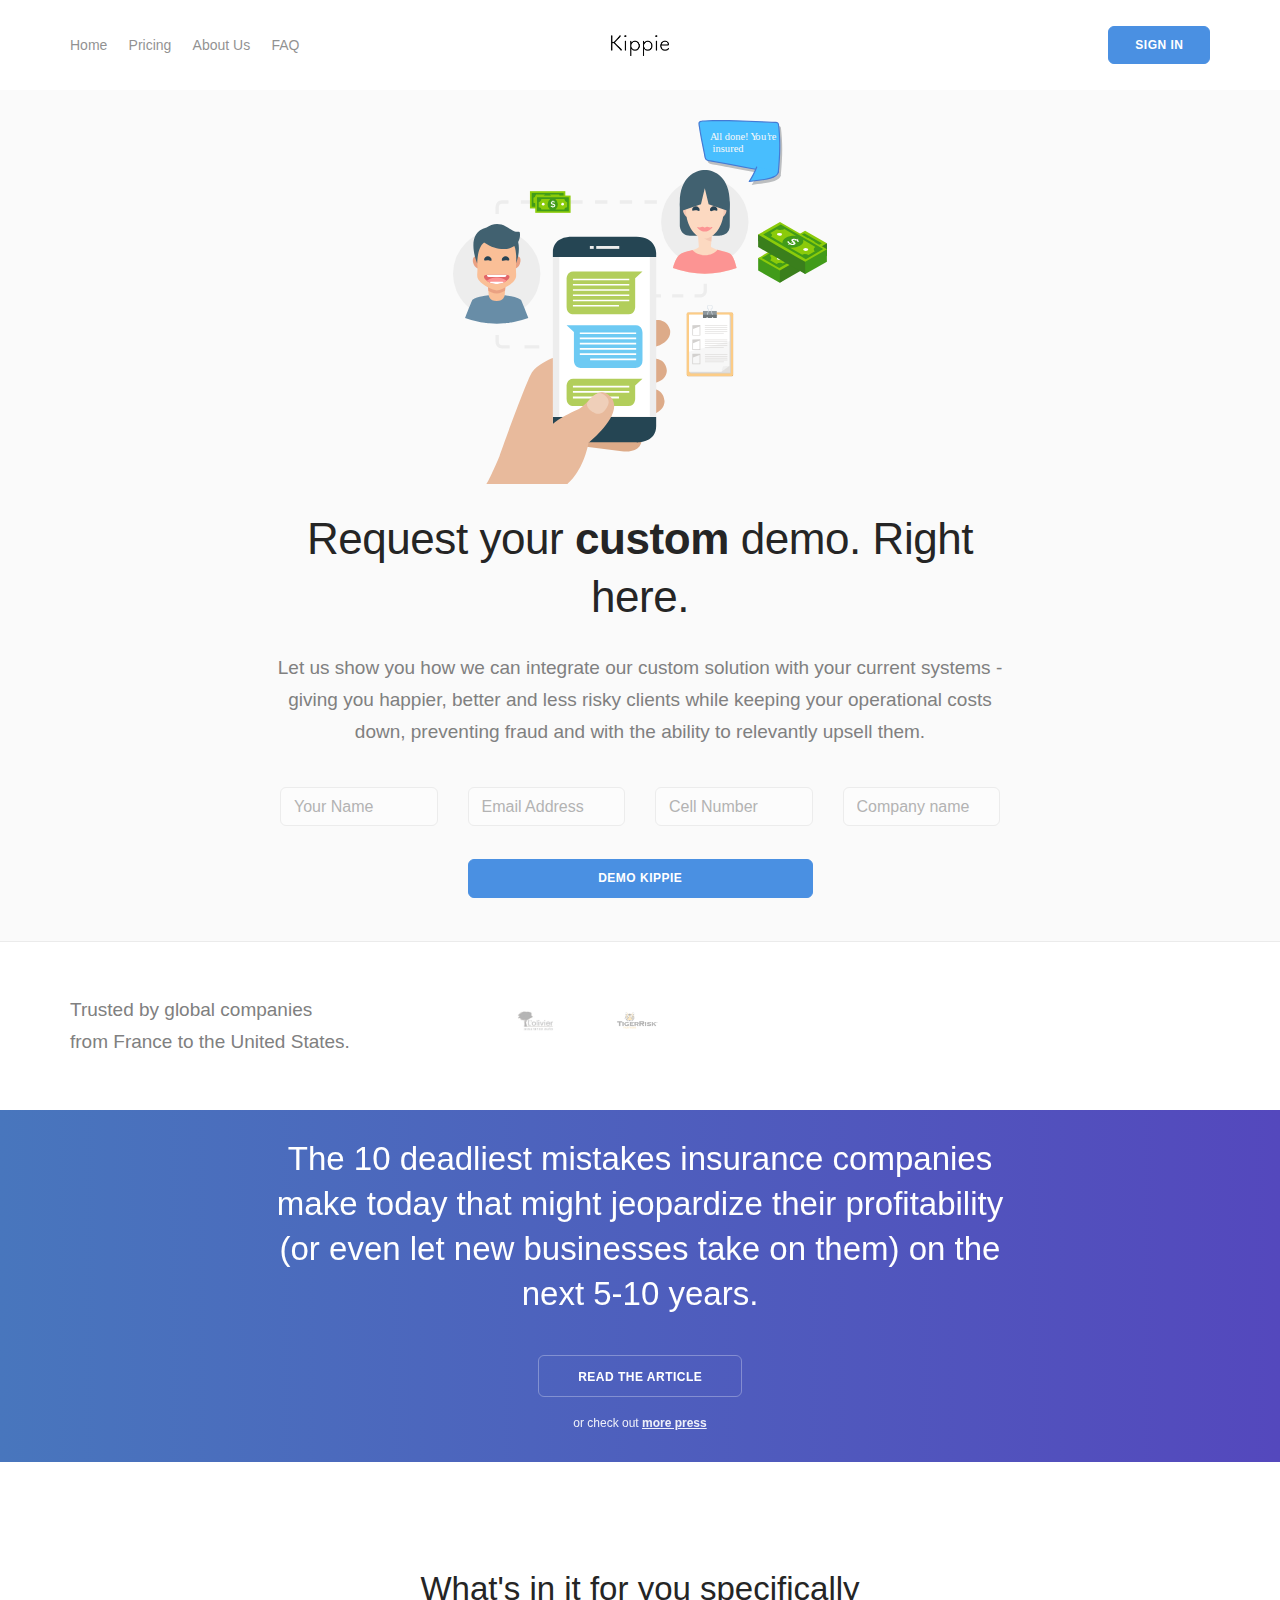
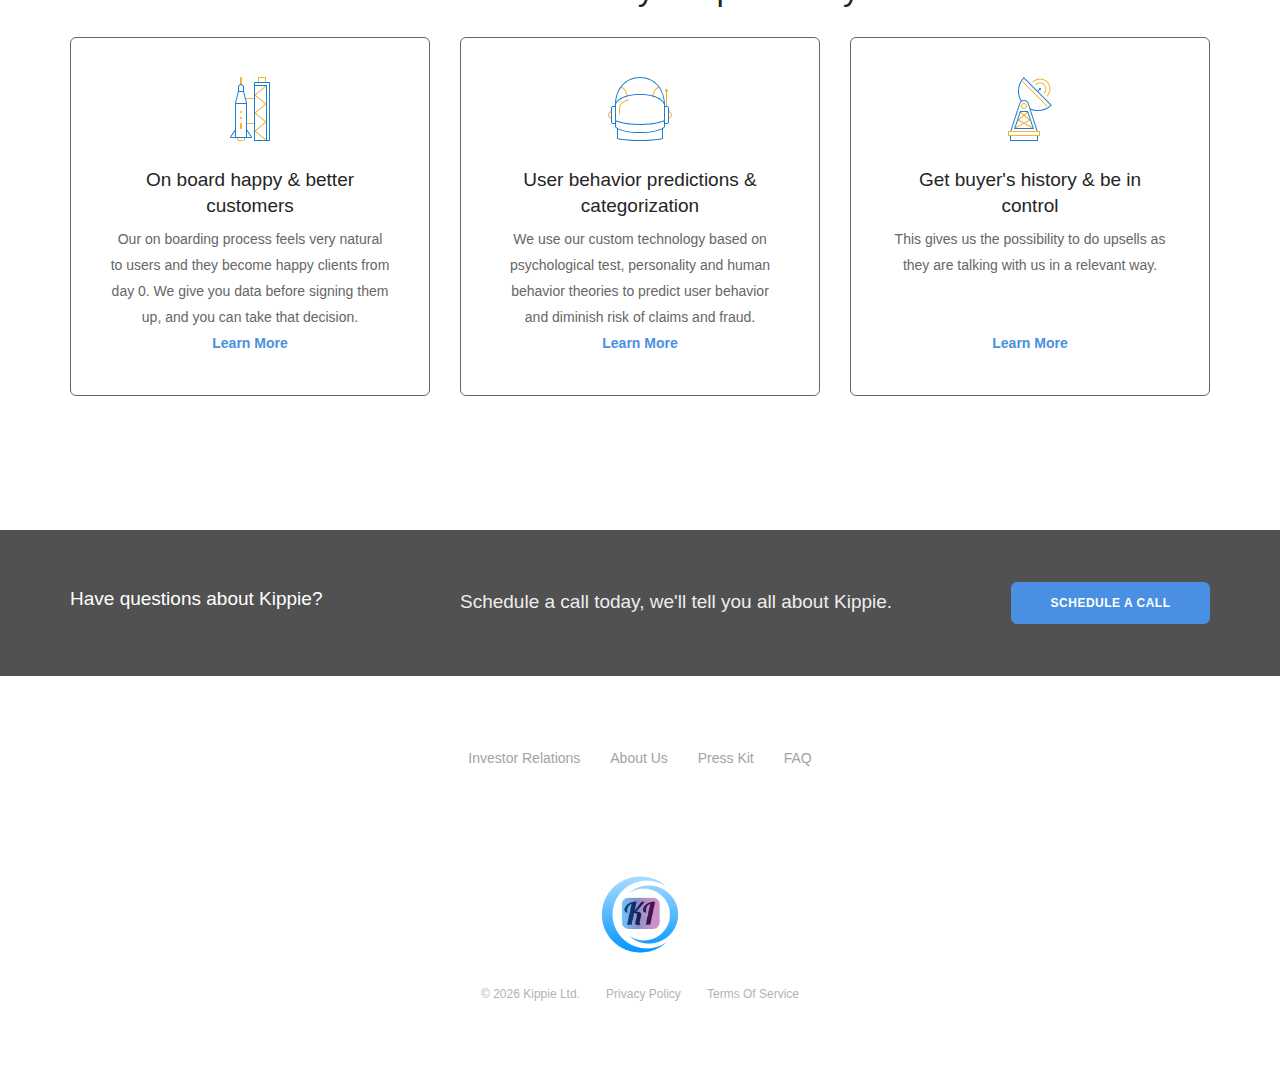
==== index.htm @ 5136c658 "Quick title fix" ====
<!DOCTYPE html>
<html class="" lang="en">
<head>

	<script id="twitter-wjs" src="./files/widgets.js">
	</script>
	<script id="facebook-jssdk" src="./files/sdk.js">
	</script>
	<script async src="./files/analytics.js">
	</script>

	<meta content="text/html; charset=utf-8" http-equiv="Content-Type">
	<title>Kippie | Customer Relationships for Insurers</title>
	<meta content="Happier, better and less risky clients while keeping your operational costs down, with better margins, prevent fraud and the ability to relevantly upsell them." name="description">
	<meta content="Kippie" name="author">
	<meta content="width=device-width, initial-scale=1.0" name="viewport">
	<meta content="https://kippie.co" property="og:url">
	<meta content="website" property="og:type">
	<meta content="Happier users and more data, money and control for insurers" property="og:title">
	<meta content="Happier, better and less risky clients while keeping your operational costs down, with better margins, prevent fraud and the ability to relevantly upsell them." property="og:description">
	<meta content="https://kippie.co/images/favicons/apple-icon-180x180.png" property="og:image">
	<meta content="#ffffff" name="msapplication-TileColor">
	<meta content="/images/favicons/ms-icon-144x144.png" name="msapplication-TileImage">


  <!-- Stylesheets -->

	<link href="./files/bootstrap.css" media="all" rel="stylesheet" type="text/css">
	<link href="./files/flickity.css" media="all" rel="stylesheet" type="text/css">
	<link href="./files/stack-interface.css" media="all" rel="stylesheet" type="text/css">
	<link href="./files/theme.css" media="all" rel="stylesheet" type="text/css">
	<link href="./files/custom.css" media="all" rel="stylesheet" type="text/css">
	<link href="./files/css" rel="stylesheet">
	<link href="./files/blog.css" rel="stylesheet">
	<link media="all" type="text/css" rel="stylesheet" href="https://prod-laravel-3.getrileynow.com/assets/static3/css/socicon.css">

	<!-- https://cdn.jsdelivr.net/gh/user/repo@version/file -->

  <script>
	     //  google analytitcs
		   (function(i,s,o,g,r,a,m){i['GoogleAnalyticsObject']=r;i[r]=i[r]||function(){
		   (i[r].q=i[r].q||[]).push(arguments)},i[r].l=1*new Date();a=s.createElement(o),
		   m=s.getElementsByTagName(o)[0];a.async=1;a.src=g;m.parentNode.insertBefore(a,m)
		   })(window,document,'script','https://www.google-analytics.com/analytics.js','ga');

		   ga('create', 'UA-51900241-14', 'auto');
		   ga('send', 'pageview');
	</script>
</head>

<body class="basic-gradient-light" data-gr-c-s-loaded="true" data-smooth-scroll-offset="77" style="cursor: initial;">
	<div class="nav-container">
		<div class="via-1497119220986">
			<div class="bar bar--sm visible-xs">
				<div class="container">
					<div class="row">
						<div class="col-xs-3 col-sm-2">
							<a href="https://kippie.co/"><img alt="Kippie Logo Simple" class="logo logo-dark" src="./files/logo.png"></a>
						</div>
						<div class="col-xs-9 col-sm-10 text-right">
							<a class="hamburger-toggle" data-toggle-class="#menu2;hidden-xs hidden-sm" href="https://kippie.co/"><i class="icon icon--sm stack-interface stack-menu"></i></a>
						</div>
					</div>
				</div>
			</div>
			<nav class="bar bar-2 hidden-xs" id="menu2">
				<div class="container">
					<div class="row">
						<div class="col-md-2 text-center text-left-sm hidden-xs col-md-push-5">
							<div class="bar__module">
								<a href="#" class="link-disabled" ><img alt="Logo Dark" class="logo logo-dark" src="./files/logo.png"> <img alt="Logo Light" class="logo logo-light" src="./files/logo-light.png"></a>
							</div>
						</div>
						<div class="col-md-5 col-md-pull-2">
							<div class="bar__module">
								<ul class="menu-horizontal text-left">
									<li>
										<a href="#" class="link-disabled">Home</a>
									</li>
									<li>
										<a href="#/pricing" class="link-disabled">Pricing</a>
									</li>
									<li>
										<a href="#/about" class="link-disabled">About Us</a>
									</li>
									<li>
										<a href="http://kippie.helpsite.io/" target="_blank">FAQ</a>
									</li>
								</ul>
							</div>
						</div>
						<div class="col-md-5 text-right text-left-xs text-left-sm">
							<div class="bar__module">
								<a class="btn btn--sm type--uppercase btn--primary" href="#" class="link-disabled"><span class="btn__text">Sign In</span></a>
							</div>
						</div>
					</div>
				</div>
			</nav>
		</div>
	</div>
	<div class="main-container">
		<section class="text-center bg--secondary" style="padding-top: 30px;padding-bottom: 30px;">
			<div class="container">
				<div class="row">
					<div class="col-sm-12 col-sm-offset-1 col-md-8 col-md-offset-2">
						<img alt="" class="image smaller-svg" src="./files/presentation.svg">
						<h1>Request your<b> custom</b> demo. Right here.</h1>
						<p class="lead">Let us show you how we can integrate our custom solution with your current systems - giving you happier, better and less risky clients while keeping your operational costs down, preventing fraud and with the ability to relevantly upsell them. </p>
						<form action="https://formspree.io/isaac@isaacramonet.com" class="demoForm" data-error="Please provide your name, email, cell &amp; an address to test your Kippie demo." data-success="Thanks for demoing Kippie! Please wait for us to contact you in the following days." id="demoForm" name="demoForm">
							<div class="col-12 col-md-6 col-lg-3">
								<input class="validate-required" id="firstName" name="firstName" placeholder="Your Name" type="text">
							</div>
							<div class="col-12 col-md-6 col-lg-3">
								<input class="validate-required validate-email" id="email" name="email" placeholder="Email Address" type="email">
							</div>
							<div class="col-12 col-md-6 col-lg-3">
								<input class="validate-required validate-email" id="phone" name="phone" placeholder="Cell Number" type="text">
							</div>
							<div class="col-12 col-md-6 col-lg-3">
								<input class="validate-required validate-email" id="message" name="message" placeholder="Company name" type="text">
							</div>
							<div class="alert hidden" id="demoResult"></div>
							<div class="col-md-6 col-md-offset-3" style="padding-top: 20px;">
								<button class="btn btn--primary type--uppercase" type="submit">Demo Kippie</button>
							</div>
							<div aria-hidden="true" style="position: absolute; left: -5000px;">
								<input tabindex="-1" type="submit" value="">
							</div>
						</form>
					</div>
				</div><!--end of row-->
			</div><!--end of container-->
		</section>
		<section class="testimonials-1 space--xs">
			<div class="container">
				<div class="row">
					<div class="col-sm-4">
						<p class="lead">Trusted by global companies&nbsp;<br class="hidden-xs hidden-sm">
						from France to the United States.</p>
					</div>
					<div class="col-sm-8">
						<ul class="list-inline social-list">
							<li></li>
							<li><img alt="" class="image--xxs" src="./files/2.png"></li>
							<li><img alt="" class="image--xxs" src="./files/3.png"></li>
							<li></li>
							<li></li>
						</ul>
					</div>
				</div>
			</div>
		</section>
		<section class="imagebg space--xxs text-center" data-gradient-bg="#4876BD,#5448BD,#8F48BD,#BD48B1">
			<canvas height="262" id="granim-0" width="1680"></canvas>
			<div class="container">
				<div class="row">
					<div class="col-sm-10 col-md-8">
						<div class="cta">
							<h2>The 10 deadliest mistakes insurance companies make today that might jeopardize their profitability (or even let new businesses take on them) on the next 5-10 years.</h2><a class="btn btn--outlined type--uppercase" href="10-mistakes.html" target="_blank"><span class="btn__text">Read the article</span></a>
							<p class="type--fine-print">or check out <a href="why-us.html">more press</a></p>
						</div>
					</div>
				</div>
			</div>
		</section>
		<section class="text-center">
			<div class="container">
				<div class="row">
					<h2>What's in it for you specifically</h2>

					<div class="col-sm-4">
						<div class="feature feature-3 boxed boxed--lg boxed--border">
							<img src="./files/ShuttleLaunch.svg" alt="">
							<h4>On board happy & better customers</h4>
							<center>
								<p>Our on boarding process feels very natural to users and they become happy clients from day 0. We give you data before signing them up, and you can take that decision.</p>
							</center><a href="about.html">Learn More</a>
						</div>
					</div>
					<div class="col-sm-4">
						<div class="feature feature-3 boxed boxed--lg boxed--border">
							<img src="./files/Helmet.svg" alt="">
							<h4>User behavior predictions & categorization</h4>
							<center>
								<p>We use our custom technology based on psychological test, personality and human behavior theories to predict user behavior and diminish risk of claims and fraud.</p>
							</center><a href="about.html">Learn More</a>
						</div>
					</div>
					<div class="col-sm-4">
						<div class="feature feature-3 boxed boxed--lg boxed--border">
							<img src="./files/SatelliteDish.svg" alt="">

							<h4>Get buyer's history & be in control</h4>
							<center>
								<p>This gives us the possibility to do upsells as they are talking with us in a relevant way.</p>
							</center><a href="about.html">Learn More</a>
						</div>
					</div>
				</div>
			</div>
		</section>

		<section class="space--xs imagebg" data-overlay="8">
			<div class="container">
				<div class="row">
					<div class="cta cta--horizontal text-center-xs">
						<div class="col-sm-4">
							<h4>Have questions about Kippie?</h4>
						</div>
						<div class="col-sm-5">
							<p class="lead">Schedule a call today, we'll tell you all about Kippie.</p>
						</div>
						<div class="col-sm-3 text-right text-center-xs">
							<a class="btn btn--primary type--uppercase" href="https://calendly.com/kippie" target="_blank"><span class="btn__text">Schedule A Call</span></a>
						</div>
					</div>
				</div>
			</div>
		</section>


	<a class="back-to-top inner-link" data-scroll-class="100vh:active" href="http://www.kippie.co"><i class="stack-interface stack-up-open-big"></i></a>
		<footer class="text-center space--sm footer-5">
			<div class="container">
				<div class="row">
					<div class="col-sm-12">
						<div class="heading-block">
							<ul class="list-inline list--hover">
								<li>
									<a href="https://docsend.com/view/a339fk5"><span>Investor Relations</span></a>
								</li>
								<li>
									<a href="#" class="link-disabled"><span>About Us</span></a>
								</li>
								<li>
									<a href="#" class="link-disabled"><span>Press Kit</span></a>
								</li>
								<li>
									<a href="http://kippie.helpsite.io/"><span>FAQ</span></a>
								</li>
							</ul>
						</div>
						<div>
							<ul class="social-list list-inline list--hover">
								<li>
									<a href="https://angel.co/kippie" class="link-disabled"><i class="socicon socicon-angellist icon icon--xs"></i></a>
								</li>
								<li>
									<a href="https://twitter.com/kippie" class="link-disabled"><i class="socicon socicon-twitter icon icon--xs"></i></a>
								</li>
								<li>
									<a href="https://www.facebook.com/kippie" class="link-disabled"><i class="socicon socicon-facebook icon icon--xs"></i></a>
								</li>
								<li>
									<a href="https://www.instagram.com/kippie/" class="link-disabled"><i class="socicon socicon-instagram icon icon--xs"></i></a>
								</li>
							</ul>
						</div><br>
						<div>
							<a href="#" target="_blank"><img alt="Image" class="logo" src="./files/logo-other.png"></a><a></a>
						</div><a><br></a>
						<div>
							<a><span class="type--fine-print">© <span class="update-year">2017</span> Kippie Ltd.</span></a> <a class="type--fine-print" href="https://kippie.co/privacy" class="link-disabled" target="_blank">Privacy Policy</a> <a class="type--fine-print" href="https://www.kippie.co/tos" class="link-disabled" target="_blank">Terms Of Service</a>
						</div>
					</div>
				</div>
			</div>
		</footer>
	</div>

	<script src="./files/jquery-3.1.1.min.js">
	</script>
	<script src="./files/flickity.min.js">
	</script>
	<script src="./files/parallax.js">
	</script>
	<script src="./files/granim.min.js">
	</script>
	<script src="./files/smooth-scroll.min.js">
	</script>
	<script src="./files/scripts.min.js">
	</script>

  <script>
    window.intercomSettings = {
      app_id: "g0k3pbpo"
    };
  </script>



  <script>
      (function(){var w=window;var ic=w.Intercom;if(typeof ic==="function"){ic('reattach_activator');ic('update',intercomSettings);}else{var d=document;var i=function(){i.c(arguments)};i.q=[];i.c=function(args){i.q.push(args)};w.Intercom=i;function l(){var s=d.createElement('script');s.type='text/javascript';s.async=true;s.src='https://widget.intercom.io/widget/g0k3pbpo';var x=d.getElementsByTagName('script')[0];x.parentNode.insertBefore(s,x);}if(w.attachEvent){w.attachEvent('onload',l);}else{w.addEventListener('load',l,false);}}})()
  </script>


</body>
</html>
---- files/stack-interface.css ----
@font-face {
  font-family: 'stack-interface';
  src: url('../fonts/stack-interface.eot?33839631');
  src: url('../fonts/stack-interface.eot?33839631#iefix') format('embedded-opentype'),
       url('../fonts/stack-interface.woff2?33839631') format('woff2'),
       url('../fonts/stack-interface.woff?33839631') format('woff'),
       url('../fonts/stack-interface.ttf?33839631') format('truetype'),
       url('../fonts/stack-interface.svg?33839631#stack-interface') format('svg');
  font-weight: normal;
  font-style: normal;
}
/* Chrome hack: SVG is rendered more smooth in Windozze. 100% magic, uncomment if you need it. */
/* Note, that will break hinting! In other OS-es font will be not as sharp as it could be */
/*
@media screen and (-webkit-min-device-pixel-ratio:0) {
  @font-face {
    font-family: 'stack-interface';
    src: url('../font/stack-interface.svg?34857618#stack-interface') format('svg');
  }
}
*/
 
 [class^="stack-"]:before, [class*=" stack-"]:before {
  font-family: "stack-interface";
  font-style: normal;
  font-weight: normal;
  speak: none;
 
  display: inline-block;
  text-decoration: inherit;
  width: 1em;
  margin-right: .2em;
  text-align: center;
  /* opacity: .8; */
 
  /* For safety - reset parent styles, that can break glyph codes*/
  font-variant: normal;
  text-transform: none;
 
  /* fix buttons height, for twitter bootstrap */
  line-height: 1em;
 
  /* Animation center compensation - margins should be symmetric */
  /* remove if not needed */
  margin-left: .2em;
 
  /* you can be more comfortable with increased icons size */
  /* font-size: 120%; */
 
  /* Font smoothing. That was taken from TWBS */
  -webkit-font-smoothing: antialiased;
  -moz-osx-font-smoothing: grayscale;
 
  /* Uncomment for 3D effect */
  /* text-shadow: 1px 1px 1px rgba(127, 127, 127, 0.3); */
}
 
.stack-down-open-big:before { content: '\e800'; } /* '' */
.stack-left-open-big:before { content: '\e801'; } /* '' */
.stack-right-open-big:before { content: '\e802'; } /* '' */
.stack-up-open-big:before { content: '\e803'; } /* '' */
.stack-basket:before { content: '\e804'; } /* '' */
.stack-search:before { content: '\e805'; } /* '' */
.stack-down-dir:before { content: '\e806'; } /* '' */
.stack-left-dir:before { content: '\e807'; } /* '' */
.stack-right-dir:before { content: '\e808'; } /* '' */
.stack-up-dir:before { content: '\e809'; } /* '' */
.stack-down-open:before { content: '\e80a'; } /* '' */
.stack-left-open:before { content: '\e80b'; } /* '' */
.stack-right-open:before { content: '\e80c'; } /* '' */
.stack-up-open:before { content: '\e80d'; } /* '' */
.stack-menu:before { content: '\e80e'; } /* '' */
.stack-users:before { content: '\e80f'; } /* '' */
.stack-publish:before { content: '\e810'; } /* '' */
.stack-trash:before { content: '\e811'; } /* '' */
.stack-bell:before { content: '\e812'; } /* '' */
.stack-cog:before { content: '\e813'; } /* '' */
.stack-plus-circled:before { content: '\e814'; } /* '' */
.stack-dot-3:before { content: '\e815'; } /* '' */
---- files/theme.css ----
/**!**************/
/**! Contents **/
/**! 01. Reset **/
/**! 02. Typography **/
/**! 03. Position **/
/**! 04. Element Size **/
/**! 05. Images **/
/**! 06. Buttons **/
/**! 07. Icons **/
/**! 08. Lists **/
/**! 09. Lightbox **/
/**! 10. Menus **/
/**! 11. Dropdowns **/
/**! 12. Form Elements **/
/**! 13. Accordions **/
/**! 14. Breadcrumbs **/
/**! 15. Radials **/
/**! 16. Tabs **/
/**! 17. Boxes **/
/**! 18. Sliders Flickity **/
/**! 19. Hover Elements **/
/**! 20. Masonry **/
/**! 21. Modals **/
/**! 22. Maps **/
/**! 23. Parallax **/
/**! 24. Notifications **/
/**! 25. Video **/
/**! 26. Colors **/
/**! 27. Image Blocks **/
/**! 28. MailChimp & Campaign Monitor **/
/**! 29. Twitter **/
/**! 30. Transitions **/
/**! 31. Switchable Sections **/
/**! 32. Typed Effect **/
/**! 33. Gradient BG **/
/**! 34. Bars **/
/**! 35. Navigation In Page **/
/**! 36. Helper Classes **/
/**! 37. Spacing **/
/**! 38. Boxed Layout **/
/**! 39. Wizard **/
/**! 40. Alerts **/
/**! 41. Theme Overrides **/
/**!**************/
/**!**************/
/**!**************/
/**! 01. Reset **/
*,
h1,
h2,
h3,
h4,
h5,
h6,
p,
ul,
a {
  margin: 0;
  padding: 0;
}
/**! 02. Typography **/
html {
  font-size: 87.5%;
}
@media all and (max-width: 768px) {
  html {
    font-size: 81.25%;
  }
}
body {
  font-size: 1em;
  line-height: 1.85714286em;
  -webkit-font-smoothing: antialiased;
  -moz-osx-font-smoothing: grayscale;
  font-family: 'Open Sans', 'Helvetica', 'Arial', sans-serif;
  color: #666666;
  font-weight: 400;
}
h1,
h2,
h3,
h4,
h5,
h6,
.h1,
.h2,
.h3,
.h4,
.h5,
.h6 {
  font-family: 'Open Sans', 'Helvetica', 'Arial', sans-serif;
  color: #252525;
  font-weight: 300;
  font-variant-ligatures: common-ligatures;
  margin-top: 0;
  margin-bottom: 0;
}
h1,
.h1 {
  font-size: 3.14285714em;
  line-height: 1.31818182em;
}
h2,
.h2 {
  font-size: 2.35714286em;
  line-height: 1.36363636em;
}
h3,
.h3 {
  font-size: 1.78571429em;
  line-height: 1.5em;
}
h4,
.h4 {
  font-size: 1.35714286em;
  line-height: 1.36842105em;
}
h5,
.h5 {
  font-size: 1em;
  line-height: 1.85714286em;
}
h6,
.h6 {
  font-size: 0.85714286em;
  line-height: 2.16666667em;
}
.lead {
  font-size: 1.35714286em;
  line-height: 1.68421053em;
}
@media all and (max-width: 767px) {
  h1,
  .h1 {
    font-size: 2.35714286em;
    line-height: 1.36363636em;
  }
  h2,
  .h2 {
    font-size: 1.78571429em;
    line-height: 1.5em;
  }
  h3,
  .h3 {
    font-size: 1.35714286em;
    line-height: 1.85714286em;
  }
  .lead {
    font-size: 1.35714286em;
    line-height: 1.36842105em;
  }
}
p,
ul,
ol,
pre,
table,
blockquote {
  margin-bottom: 1.85714286em;
}
ul,
ol {
  list-style: none;
  line-height: 1.85714286em;
}
ul.bullets {
  list-style: inside;
}
ol {
  list-style-type: upper-roman;
  list-style-position: inside;
}
blockquote {
  font-size: 1.78571429em;
  line-height: 1.5em;
  padding: 0;
  margin: 0;
  border-left: 0;
}
strong {
  font-weight: 600;
}
hr {
  margin: 1.85714286em 0;
  border-color: #fafafa;
}
a:hover,
a:focus,
a:active {
  text-decoration: none;
  outline: none;
}
/*! Typography -- Helpers */
.type--fade {
  opacity: .5;
}
.type--uppercase {
  text-transform: uppercase;
}
.type--bold {
  font-weight: bold;
}
.type--italic {
  font-style: italic;
}
.type--fine-print {
  font-size: 0.85714286em;
}
.type--strikethrough {
  text-decoration: line-through;
  opacity: .5;
}
.type--underline {
  text-decoration: underline;
}
.type--body-font {
  font-family: 'Open Sans', 'Helvetica';
}
/**! 03. Position **/
body {
  overflow-x: hidden;
}
.pos-relative {
  position: relative;
}
.pos-absolute {
  position: absolute;
}
.pos-absolute.container {
  left: 0;
  right: 0;
}
.pos-top {
  top: 0;
}
.pos-bottom {
  bottom: 0;
}
.pos-right {
  right: 0;
}
.pos-left {
  left: 0;
}
.float-left {
  float: left;
}
.float-right {
  float: right;
}
@media all and (max-width: 767px) {
  .float-left,
  .float-right {
    float: none;
  }
  .float-left-xs {
    float: left;
  }
  .float-right-xs {
    float: right;
  }
}
.pos-vertical-center {
  position: relative;
  top: 50%;
  transform: translateY(-50%);
  -webkit-transform: translateY(-50%);
}
@media all and (max-width: 767px) {
  .pos-vertical-center {
    top: 0;
    transform: none;
    -webkit-transform: none;
  }
}
@media all and (max-height: 600px) {
  .pos-vertical-center {
    top: 0;
    transform: none;
    -webkit-transform: none;
  }
}
.pos-vertical-align-columns {
  display: table;
  table-layout: fixed;
  width: 100%;
}
.pos-vertical-align-columns > div[class*='col-'] {
  display: table-cell;
  float: none;
  vertical-align: middle;
}
@media all and (max-width: 990px) {
  .pos-vertical-align-columns {
    display: block;
    width: auto;
  }
  .pos-vertical-align-columns > div[class*='col-'] {
    display: block;
  }
}
.inline-block {
  display: inline-block;
}
.block {
  display: block;
}
@media all and (max-width: 767px) {
  .block--xs {
    display: block;
  }
}
@media all and (max-width: 990px) {
  .text-center-md {
    text-align: center;
  }
  .text-left-md {
    text-align: left;
  }
  .text-right-md {
    text-align: right;
  }
}
@media all and (max-width: 767px) {
  .text-center-xs {
    text-align: center;
  }
  .text-left-xs {
    text-align: left;
  }
  .text-right-xs {
    text-align: right;
  }
}
/**! 04. Element Size **/
.height-100,
.height-90,
.height-80,
.height-70,
.height-60,
.height-50,
.height-40,
.height-30,
.height-20,
.height-10 {
  height: auto;
  padding: 5em 0;
}
@media all and (max-width: 767px) {
  .height-100,
  .height-90,
  .height-80,
  .height-70,
  .height-60,
  .height-50,
  .height-40,
  .height-30,
  .height-20,
  .height-10 {
    height: auto;
    padding: 4em 0;
  }
}
@media all and (min-height: 600px) and (min-width: 767px) {
  .height-10 {
    height: 10vh;
  }
  .height-20 {
    height: 20vh;
  }
  .height-30 {
    height: 30vh;
  }
  .height-40 {
    height: 40vh;
  }
  .height-50 {
    height: 50vh;
  }
  .height-60 {
    height: 60vh;
  }
  .height-70 {
    height: 70vh;
  }
  .height-80 {
    height: 80vh;
  }
  .height-90 {
    height: 90vh;
  }
  .height-100 {
    height: 100vh;
  }
}
section.height-auto {
  height: auto;
}
section.height-auto .pos-vertical-center {
  top: 0;
  position: relative;
  transform: none;
}
@media all and (max-width: 767px) {
  div[class*='col-'][class*='height-'] {
    padding-top: 5.57142857em !important;
    padding-bottom: 5.57142857em !important;
  }
}
/**! 05. Images **/
img {
  max-width: 100%;
  margin-bottom: 1.85714286em;
}

.smaller-svg{
  max-width: 50%;
}
/*p+img, img:last-child{
	margin-bottom: 0;
}*/
.img--fullwidth {
  width: 100%;
}
[data-grid="2"].masonry {
  -webkit-column-count: 2;
  -webkit-column-gap: 0;
  -moz-column-count: 2;
  -moz-column-gap: 0;
  column-count: 2;
  column-gap: 0;
}
[data-grid="2"].masonry li {
  width: 100%;
  float: none;
}
[data-grid="2"] li {
  width: 50%;
  display: inline-block;
}
[data-grid="3"].masonry {
  -webkit-column-count: 3;
  -webkit-column-gap: 0;
  -moz-column-count: 3;
  -moz-column-gap: 0;
  column-count: 3;
  column-gap: 0;
}
[data-grid="3"].masonry li {
  width: 100%;
  float: none;
}
[data-grid="3"] li {
  width: 33.33333333%;
  display: inline-block;
}
[data-grid="4"].masonry {
  -webkit-column-count: 4;
  -webkit-column-gap: 0;
  -moz-column-count: 4;
  -moz-column-gap: 0;
  column-count: 4;
  column-gap: 0;
}
[data-grid="4"].masonry li {
  width: 100%;
  float: none;
}
[data-grid="4"] li {
  width: 25%;
  display: inline-block;
}
[data-grid="5"].masonry {
  -webkit-column-count: 5;
  -webkit-column-gap: 0;
  -moz-column-count: 5;
  -moz-column-gap: 0;
  column-count: 5;
  column-gap: 0;
}
[data-grid="5"].masonry li {
  width: 100%;
  float: none;
}
[data-grid="5"] li {
  width: 20%;
  display: inline-block;
}
[data-grid="6"].masonry {
  -webkit-column-count: 6;
  -webkit-column-gap: 0;
  -moz-column-count: 6;
  -moz-column-gap: 0;
  column-count: 6;
  column-gap: 0;
}
[data-grid="6"].masonry li {
  width: 100%;
  float: none;
}
[data-grid="6"] li {
  width: 16.66666667%;
  display: inline-block;
}
[data-grid="7"].masonry {
  -webkit-column-count: 7;
  -webkit-column-gap: 0;
  -moz-column-count: 7;
  -moz-column-gap: 0;
  column-count: 7;
  column-gap: 0;
}
[data-grid="7"].masonry li {
  width: 100%;
  float: none;
}
[data-grid="7"] li {
  width: 14.28571429%;
  display: inline-block;
}
[data-grid="8"].masonry {
  -webkit-column-count: 8;
  -webkit-column-gap: 0;
  -moz-column-count: 8;
  -moz-column-gap: 0;
  column-count: 8;
  column-gap: 0;
}
[data-grid="8"].masonry li {
  width: 100%;
  float: none;
}
[data-grid="8"] li {
  width: 12.5%;
  display: inline-block;
}
@media all and (max-width: 767px) {
  [data-grid]:not(.masonry) li {
    width: 33.333333%;
  }
  [data-grid="2"]:not(.masonry) li {
    width: 50%;
  }
  [data-grid].masonry {
    -webkit-column-count: 1;
    -moz-column-count: 1;
    column-count: 1;
  }
}
.background-image-holder {
  position: absolute;
  height: 100%;
  top: 0;
  left: 0;
  background-size: cover !important;
  background-position: 50% 50% !important;
  z-index: 0;
  transition: opacity .3s linear;
  -webkit-transition: opacity .3s linear;
  opacity: 0;
  background: #252525;
}
.background-image-holder:not([class*='col-']) {
  width: 100%;
}
.background-image-holder.background--bottom {
  background-position: 50% 100% !important;
}
.background-image-holder.background--top {
  background-position: 50% 0% !important;
}
.image--light .background-image-holder {
  background: none;
}
.background-image-holder img {
  display: none;
}
[data-overlay] {
  position: relative;
}
[data-overlay]:before {
  position: absolute;
  content: '';
  background: #252525;
  width: 100%;
  height: 100%;
  top: 0;
  left: 0;
  z-index: 1;
}
[data-overlay] *:not(.container):not(.background-image-holder) {
  z-index: 2;
}
[data-overlay].image--light:before {
  background: #fff;
}
[data-overlay].bg--primary:before {
  background: #4a90e2;
}
[data-overlay="1"]:before {
  opacity: 0.1;
}
[data-overlay="2"]:before {
  opacity: 0.2;
}
[data-overlay="3"]:before {
  opacity: 0.3;
}
[data-overlay="4"]:before {
  opacity: 0.4;
}
[data-overlay="5"]:before {
  opacity: 0.5;
}
[data-overlay="6"]:before {
  opacity: 0.6;
}
[data-overlay="7"]:before {
  opacity: 0.7;
}
[data-overlay="8"]:before {
  opacity: 0.8;
}
[data-overlay="9"]:before {
  opacity: 0.9;
}
[data-overlay="10"]:before {
  opacity: 1;
}
[data-overlay="0"]:before {
  opacity: 0;
}
[data-scrim-bottom] {
  position: relative;
}
[data-scrim-bottom]:before {
  position: absolute;
  content: '';
  width: 100%;
  height: 80%;
  background: -moz-linear-gradient(top, rgba(0, 0, 0, 0) 0%, #252525 100%);
  /* FF3.6+ */
  background: -webkit-gradient(linear, left top, left bottom, color-stop(0%, rgba(0, 0, 0, 0)), color-stop(100%, #252525));
  /* Chrome,Safari4+ */
  background: -webkit-linear-gradient(top, rgba(0, 0, 0, 0) 0%, #252525 100%);
  /* Chrome10+,Safari5.1+ */
  background: -o-linear-gradient(top, rgba(0, 0, 0, 0) 0%, #252525 100%);
  /* Opera 11.10+ */
  background: -ms-linear-gradient(top, rgba(0, 0, 0, 0) 0%, #252525 100%);
  /* IE10+ */
  background: linear-gradient(to bottom, rgba(0, 0, 0, 0) 0%, #252525 100%);
  bottom: 0;
  left: 0;
  z-index: 1;
  backface-visibility: hidden;
}
[data-scrim-bottom]:not(.image--light) h1,
[data-scrim-bottom]:not(.image--light) h2,
[data-scrim-bottom]:not(.image--light) h3,
[data-scrim-bottom]:not(.image--light) h4,
[data-scrim-bottom]:not(.image--light) h5,
[data-scrim-bottom]:not(.image--light) h6 {
  color: #a5a5a5;
  color: #f1f1f1;
}
[data-scrim-bottom]:not(.image--light) p,
[data-scrim-bottom]:not(.image--light) span,
[data-scrim-bottom]:not(.image--light) ul {
  color: #e6e6e6;
}
[data-scrim-bottom].image--light:before {
  background: #fff;
}
[data-scrim-bottom="1"]:before {
  opacity: 0.1;
}
[data-scrim-bottom="2"]:before {
  opacity: 0.2;
}
[data-scrim-bottom="3"]:before {
  opacity: 0.3;
}
[data-scrim-bottom="4"]:before {
  opacity: 0.4;
}
[data-scrim-bottom="5"]:before {
  opacity: 0.5;
}
[data-scrim-bottom="6"]:before {
  opacity: 0.6;
}
[data-scrim-bottom="7"]:before {
  opacity: 0.7;
}
[data-scrim-bottom="8"]:before {
  opacity: 0.8;
}
[data-scrim-bottom="9"]:before {
  opacity: 0.9;
}
[data-scrim-bottom="10"]:before {
  opacity: 1;
}
[data-scrim-top] {
  position: relative;
}
[data-scrim-top]:before {
  position: absolute;
  content: '';
  width: 100%;
  height: 80%;
  background: -moz-linear-gradient(bottom, #252525 0%, rgba(0, 0, 0, 0) 100%);
  /* FF3.6+ */
  background: -webkit-gradient(linear, left bottom, left bottom, color-stop(0%, #252525), color-stop(100%, rgba(0, 0, 0, 0)));
  /* Chrome,Safari4+ */
  background: -webkit-linear-gradient(bottom, #252525 0%, rgba(0, 0, 0, 0) 100%);
  /* Chrome10+,Safari5.1+ */
  background: -o-linear-gradient(bottom, #252525 0%, rgba(0, 0, 0, 0) 100%);
  /* Opera 11.10+ */
  background: -ms-linear-gradient(bottom, #252525 0%, rgba(0, 0, 0, 0) 100%);
  /* IE10+ */
  background: linear-gradient(to bottom, #252525 0%, rgba(0, 0, 0, 0) 100%);
  top: 0;
  left: 0;
  z-index: 1;
}
[data-scrim-top]:not(.image--light) h1,
[data-scrim-top]:not(.image--light) h2,
[data-scrim-top]:not(.image--light) h3,
[data-scrim-top]:not(.image--light) h4,
[data-scrim-top]:not(.image--light) h5,
[data-scrim-top]:not(.image--light) h6 {
  color: #fff;
}
[data-scrim-top]:not(.image--light) p,
[data-scrim-top]:not(.image--light) span,
[data-scrim-top]:not(.image--light) ul {
  color: #e6e6e6;
}
[data-scrim-top].image--light:before {
  background: #fff;
}
[data-scrim-top="1"]:before {
  opacity: 0.1;
}
[data-scrim-top="2"]:before {
  opacity: 0.2;
}
[data-scrim-top="3"]:before {
  opacity: 0.3;
}
[data-scrim-top="4"]:before {
  opacity: 0.4;
}
[data-scrim-top="5"]:before {
  opacity: 0.5;
}
[data-scrim-top="6"]:before {
  opacity: 0.6;
}
[data-scrim-top="7"]:before {
  opacity: 0.7;
}
[data-scrim-top="8"]:before {
  opacity: 0.8;
}
[data-scrim-top="9"]:before {
  opacity: 0.9;
}
[data-scrim-top="10"]:before {
  opacity: 1;
}
.imagebg {
  position: relative;
}
.imagebg .container {
  z-index: 2;
}
.imagebg .container:not(.pos-absolute) {
  position: relative;
}
.imagebg:not(.image--light) h1,
.imagebg:not(.image--light) h2,
.imagebg:not(.image--light) h3,
.imagebg:not(.image--light) h4,
.imagebg:not(.image--light) h5,
.imagebg:not(.image--light) h6,
.imagebg:not(.image--light) p,
.imagebg:not(.image--light) ul,
.imagebg:not(.image--light) blockquote {
  color: #fff;
}
.imagebg:not(.image--light) .bg--white h1,
.imagebg:not(.image--light) .bg--white h2,
.imagebg:not(.image--light) .bg--white h3,
.imagebg:not(.image--light) .bg--white h4,
.imagebg:not(.image--light) .bg--white h5,
.imagebg:not(.image--light) .bg--white h6 {
  color: #252525;
}
.imagebg:not(.image--light) .bg--white p,
.imagebg:not(.image--light) .bg--white ul {
  color: #666666;
}
div[data-overlay] h1,
div[data-overlay] h2,
div[data-overlay] h3,
div[data-overlay] h4,
div[data-overlay] h5,
div[data-overlay] h6 {
  color: #fff;
}
div[data-overlay] p,
div[data-overlay] ul {
  color: #fff;
}
.parallax {
  overflow: hidden;
}
.parallax .background-image-holder {
  transition: none !important;
  -webkit-transition: none !important;
  -moz-transition: none !important;
}
.image--xxs {
  max-height: 1.85714286em;
  opacity: 0.3;
  filter: alpha(opacity=30); /* For IE8 and earlier */
}
.image--xs {
  max-height: 3.71428571em;
}
.image--sm {
  max-height: 5.57142857em;
}
/**! 06. Buttons **/
.btn {
  font-family: 'Open Sans', 'Helvetica', 'Arial', sans-serif;
  transition: 0.1s linear;
  -webkit-transition: 0.1s linear;
  -moz-transition: 0.1s linear;
  border-radius: 6px;
  padding-top: 0.46428571em;
  padding-bottom: 0.46428571em;
  padding-right: 2.78571429em;
  padding-left: 2.78571429em;
  border: 1px solid #252525;
  border-width: 1px;
  font-size: inherit;
  line-height: 1.85714286em;
}
.btn .btn__text,
.btn i {
  color: #252525;
  border-color: #252525;
  font-weight: 700;
  font-size: 0.85714286em;
}
.btn[class*='col-'] {
  margin-left: 0;
  margin-right: 0;
}
.btn:active {
  box-shadow: none;
  -webkit-box-shadow: none;
}
.btn.bg--facebook,
.btn.bg--twitter,
.btn.bg--instagram,
.btn.bg--googleplus,
.btn.bg--pinterest,
.btn.bg--dribbble,
.btn.bg--behance,
.btn.bg--dark {
  border-color: rgba(0, 0, 0, 0) !important;
}
.btn.bg--facebook .btn__text,
.btn.bg--twitter .btn__text,
.btn.bg--instagram .btn__text,
.btn.bg--googleplus .btn__text,
.btn.bg--pinterest .btn__text,
.btn.bg--dribbble .btn__text,
.btn.bg--behance .btn__text,
.btn.bg--dark .btn__text {
  color: #fff;
}
.btn.bg--facebook .btn__text i,
.btn.bg--twitter .btn__text i,
.btn.bg--instagram .btn__text i,
.btn.bg--googleplus .btn__text i,
.btn.bg--pinterest .btn__text i,
.btn.bg--dribbble .btn__text i,
.btn.bg--behance .btn__text i,
.btn.bg--dark .btn__text i {
  color: #fff;
}
.btn.bg--facebook:hover,
.btn.bg--twitter:hover,
.btn.bg--instagram:hover,
.btn.bg--googleplus:hover,
.btn.bg--pinterest:hover,
.btn.bg--dribbble:hover,
.btn.bg--behance:hover,
.btn.bg--dark:hover {
  opacity: .9;
}
.btn.bg--error {
  background: #e23636;
  border-color: #e23636 !important;
}
.btn.bg--error:hover {
  background: #e54c4c;
  border-color: #e54c4c !important;
  color: #fff !important;
}
.btn.bg--error .btn__text {
  color: #fff;
}
.btn.bg--error .btn__text i {
  color: #fff;
}
@media all and (min-width: 768px) {
  .btn + .btn {
    margin-left: 1.85714286em;
  }
}
.btn:first-child {
  margin-left: 0;
}
.btn:last-child {
  margin-right: 0;
}
.btn--xs {
  padding-top: 0;
  padding-bottom: 0;
  padding-right: 1.39285714em;
  padding-left: 1.39285714em;
}
.btn--sm {
  padding-top: 0.30952381em;
  padding-bottom: 0.30952381em;
  padding-right: 1.85714286em;
  padding-left: 1.85714286em;
}
.btn--lg {
  padding-top: 0.58035714em;
  padding-bottom: 0.58035714em;
  padding-right: 3.48214286em;
  padding-left: 3.48214286em;
}
.btn--lg .btn__text {
  font-size: 1.07142857em;
}
.btn--primary,
.btn--primary:visited {
  background: #4a90e2;
  border-color: #4a90e2;
}
.btn--primary .btn__text,
.btn--primary:visited .btn__text {
  color: #fff;
}
.btn--primary .btn__text i,
.btn--primary:visited .btn__text i {
  color: #fff;
}
.btn--primary:hover {
  background: #609de6;
}
.btn--primary:active {
  background: #3483de;
}
.btn--primary-1,
.btn--primary-1:visited {
  background: #31639c;
  border-color: #31639c;
}
.btn--primary-1 .btn__text,
.btn--primary-1:visited .btn__text {
  color: #fff;
}
.btn--primary-1:hover {
  background: #376faf;
}
.btn--primary-1:active {
  background: #2b5789;
}
.btn--primary-2,
.btn--primary-2:visited {
  background: #465773;
  border-color: #465773;
}
.btn--primary-2 .btn__text,
.btn--primary-2:visited .btn__text {
  color: #fff;
}
.btn--primary-2:hover {
  background: #506383;
}
.btn--primary-2:active {
  background: #3c4b63;
}
.btn--secondary {
  background: #fafafa;
  border-color: #fafafa;
}
.btn--secondary:hover {
  background: #ffffff;
}
.btn--secondary:active {
  background: #f5f5f5;
}
.btn--white {
  background: #fff;
  color: #252525;
  border-color: #fff;
}
.btn--white i {
  color: #252525;
}
.btn--transparent {
  background: none;
  border-color: rgba(0, 0, 0, 0);
  padding-left: 0;
  padding-right: 0;
}
.btn--transparent.btn--white .btn__text {
  color: #fff;
}
.btn--unfilled {
  background: none;
}
.btn--unfilled.btn--white .btn__text {
  color: #fff;
}
.btn--unfilled.btn--white i {
  color: #fff;
}
.btn--floating {
  position: fixed;
  bottom: 3.71428571em;
  right: 3.71428571em;
  z-index: 10;
}
/**! 07. Icons **/
.icon {
  line-height: 1em;
  font-size: 3.14285714em;
}
.icon--xs {
  font-size: 1em;
}
.icon--sm {
  font-size: 2.35714286em;
}
.icon--lg {
  font-size: 5.57142857em;
}
/**! 08. Lists **/
ul:last-child {
  margin: 0;
}
.list-inline li {
  padding: 0 1em;
  margin-left: 0;
}
.list-inline li:first-child {
  padding-left: 0;
}
.list-inline li:last-child {
  padding-right: 0;
}
.list-inline.list-inline--narrow li {
  padding: 0 .5em;
}
.list-inline.list-inline--wide li {
  padding: 0 2em;
}
/**! 09. Lightbox **/
.lb-outerContainer {
  border-radius: 0;
}
.lb-outerContainer .lb-container {
  padding: 0;
}
.lb-outerContainer .lb-container img {
  margin: 0;
}
.lightbox-gallery {
  overflow: hidden;
}
.lightbox-gallery li {
  float: left;
}
.lightbox-gallery li img {
  margin: 0;
  width: 100%;
}
.lightbox-gallery.gallery--gaps li {
  padding: 0.46428571em;
}
/**! 10. Menus **/
.menu-horizontal > li:not(:hover) > a,
.menu-horizontal > li:not(:hover) > span,
.menu-horizontal > li:not(:hover) > .modal-instance > .modal-trigger {
  opacity: .5;
}
.menu-horizontal > li > a,
.menu-horizontal > li > span,
.menu-horizontal > li > .modal-instance > .modal-trigger {
  transition: 0.3s ease;
  -webkit-transition: 0.3s ease;
  -moz-transition: 0.3s ease;
  color: #252525;
}
.menu-horizontal > li > a:hover,
.menu-horizontal > li > span:hover,
.menu-horizontal > li > .modal-instance > .modal-trigger:hover {
  color: #252525;
}
.bg--dark .menu-horizontal > li > a,
.bg--dark .menu-horizontal > li > span {
  color: #fff;
}
.bg--dark .menu-horizontal > li > a:hover,
.bg--dark .menu-horizontal > li > span:hover {
  color: #fff;
}
.menu-vertical {
  width: 100%;
}
.menu-vertical li {
  width: 100%;
}
.menu-vertical li a {
  font-weight: normal;
}
@media all and (min-width: 990px) {
  .menu-horizontal {
    display: inline-block;
  }
  .menu-horizontal > li {
    display: inline-block;
  }
  .menu-horizontal > li:not(:last-child) {
    margin-right: 1.85714286em;
  }
  .menu-vertical {
    display: inline-block;
  }
  .menu-vertical li {
    white-space: nowrap;
  }
  .menu-vertical .dropdown__container {
    top: 0;
  }
  .menu-vertical .dropdown__container .dropdown__content:not([class*='bg-']) {
    background: #ffffff;
  }
  .menu-vertical .dropdown__container .dropdown__content {
    transform: translateX(75%);
  }
}
/**! 11. Dropdowns **/
.dropdown {
  position: relative;
}
.dropdown .dropdown__container {
  transition: 0.3s ease;
  -webkit-transition: 0.3s ease;
  -moz-transition: 0.3s ease;
  opacity: 0;
  pointer-events: none;
  position: absolute;
  z-index: 999;
}
.dropdown .dropdown__container .dropdown__container:before {
  height: 0;
}
.dropdown .dropdown__content {
  padding: 1.85714286em;
}
.dropdown .dropdown__content:not([class*='col-']) {
  width: 18.57142857em;
}
.dropdown .dropdown__content:not([class*='bg-']) {
  background: #ffffff;
}
.dropdown .dropdown__content:not([class='bg--dark']) .menu-vertical a {
  color: #666666;
}
.dropdown .dropdown__trigger {
  cursor: pointer;
  user-select: none;
}
.dropdown.dropdown--active > .dropdown__container {
  opacity: 1;
}
.dropdown.dropdown--active > .dropdown__container > .container > .row > .dropdown__content {
  pointer-events: all;
}
@media all and (min-width: 991px) {
  .dropdown .dropdown__container:before {
    height: 0.92857143em;
    width: 100%;
    content: '';
    display: block;
  }
  .dropdown .dropdown__content.dropdown__content--md {
    padding: 2.78571429em;
  }
  .dropdown .dropdown__content.dropdown__content--lg {
    padding: 3.71428571em;
  }
  .dropdown .dropdown__content.dropdown__content--xlg {
    padding: 4.64285714em;
  }
}
@media all and (max-width: 767px) {
  .dropdown .dropdown__container {
    min-width: 100%;
    position: relative;
    display: none;
  }
  .dropdown .dropdown__content {
    padding: 1.85714286em;
    left: 0 !important;
  }
  .dropdown.dropdown--active > .dropdown__container {
    display: block;
  }
}
body.dropdowns--hover .dropdown:not(.dropdown--click):hover > .dropdown__container {
  opacity: 1;
}
body.dropdowns--hover .dropdown:not(.dropdown--click):hover > .dropdown__container:before {
  pointer-events: all;
}
body.dropdowns--hover .dropdown:not(.dropdown--click):hover > .dropdown__container .dropdown__content {
  pointer-events: all;
}
body:not(.dropdowns--hover) .dropdown.dropdown--hover:hover > .dropdown__container {
  opacity: 1;
}
body:not(.dropdowns--hover) .dropdown.dropdown--hover:hover > .dropdown__container:before {
  pointer-events: all;
}
body:not(.dropdowns--hover) .dropdown.dropdown--hover:hover > .dropdown__container .dropdown__content {
  pointer-events: all;
}
@media all and (max-width: 990px) {
  body.dropdowns--hover .dropdown:not(.dropdown--click):hover > .dropdown__container {
    display: block;
  }
  body.dropdowns--hover .dropdown:not(.dropdown--click):hover > .dropdown__container:before {
    pointer-events: all;
  }
}
@media all and (max-width: 767px) {
  .dropdown--hover:hover > .dropdown__container {
    display: block !important;
  }
  body.dropdowns--hover .dropdown:hover > .dropdown__container {
    display: block !important;
  }
  .dropdown.dropdown--absolute .dropdown__container {
    position: absolute;
  }
}
/**! 12. Form Elements **/
form {
  max-width: 100%;
}
form + form {
  margin-top: 30px;
}
form:before,
form:after {
  content: ".";
  display: block;
  height: 0;
  overflow: hidden;
}
form:after {
  clear: both;
}
label {
  margin: 0;
  font-size: 1.14285714em;
  font-weight: 400;
}
input[type],
textarea,
select {
  -webkit-appearance: none;
  background: #fcfcfc;
  padding: 0.46428571em;
  border-radius: 6px;
  border: 1px solid #ececec;
}
input[type]:focus,
textarea:focus,
select:focus {
  outline: none;
}
input[type]:active,
textarea:active,
select:active {
  outline: none;
}
input[type]::-webkit-input-placeholder,
textarea::-webkit-input-placeholder,
select::-webkit-input-placeholder {
  color: #b3b3b3;
  font-size: 1.14285714em;
}
input[type]:-moz-placeholder,
textarea:-moz-placeholder,
select:-moz-placeholder {
  /* Firefox 18- */
  color: #b3b3b3;
  font-size: 1.14285714em;
}
input[type]::-moz-placeholder,
textarea::-moz-placeholder,
select::-moz-placeholder {
  /* Firefox 19+ */
  color: #b3b3b3;
  font-size: 1.14285714em;
}
input[type]:-ms-input-placeholder,
textarea:-ms-input-placeholder,
select:-ms-input-placeholder {
  color: #b3b3b3;
  font-size: 1.14285714em;
}
input[type="image"] {
  border: none;
  padding: none;
  width: auto;
}
textarea {
  display: block;
  width: 100%;
  max-width: 100%;
}
select {
  cursor: pointer;
  padding-right: 1.85714286em;
  -webkit-appearance: none;
}
select::ms-expand {
  display: none;
}
input[type="submit"] {
  background: none;
  outline: none;
  border: none;
  background: #4a90e2;
  padding: 0.46428571em 2.78571429em 0.46428571em 2.78571429em;
  color: #fff;
}
@keyframes load {
  0% {
    opacity: 0;
    width: 0;
  }
  50% {
    width: 100%;
    opacity: .8;
    left: 0;
  }
  100% {
    left: 100%;
    opacity: 0;
  }
}
button {
  background: none;
}
button[type="submit"].btn--loading {
  position: relative;
  overflow: hidden;
  pointer-events: none;
  color: rgba(0, 0, 0, 0);
}
button[type="submit"].btn--loading * {
  opacity: 0;
}
button[type="submit"].btn--loading:after {
  content: '';
  position: absolute;
  width: 0;
  height: 100%;
  background: #ddd;
  animation: load 1.5s ease-out infinite;
  left: 0;
  top: 0;
}
button[type="submit"].btn--loading .btn__text {
  opacity: 0;
}
button:focus {
  outline: none !important;
}
button.bg--error {
  color: #fff;
}
.input-checkbox,
.input-radio,
.input-select {
  -webkit-user-select: none;
  -moz-user-select: none;
  -ms-user-select: none;
  user-select: none;
  display: inline-block;
  cursor: pointer;
}
.input-checkbox .inner,
.input-radio .inner,
.input-select .inner {
  display: inline-block;
}
.input-checkbox input,
.input-radio input,
.input-select input {
  display: none !important;
}
.input-checkbox.checked .inner,
.input-radio.checked .inner,
.input-select.checked .inner {
  background: #4a90e2;
}
.input-checkbox label,
.input-radio label,
.input-select label {
  display: block !important;
}
.input-checkbox {
  padding: 0;
}
.input-checkbox .inner {
  width: 1.85714286em;
  height: 1.85714286em;
  border-radius: 6px;
  background: #000;
}
.input-radio {
  padding: 0;
}
.input-radio .inner {
  width: 1.85714286em;
  height: 1.85714286em;
  border-radius: 50%;
  background: #000;
}
.input-select {
  position: relative;
}
.input-select i {
  position: absolute;
  top: 50%;
  transform: translateY(-50%);
  -webkit-transform: translateY(-50%);
  right: 1em;
  font-size: .87em;
}
.input-file {
  position: relative;
  display: inline-block;
}
.input-file input {
  display: none;
}
.form-error {
  margin-top: 1.5625em;
  padding: 0.78125em;
  background: #D84D4D;
  color: #fff;
  position: fixed;
  min-width: 350px;
  left: 50%;
  bottom: 1.5625em;
  transform: translate3d(-50%, 0, 0);
  -webkit-transform: translate3d(-50%, 0, 0);
  z-index: 999;
  box-shadow: 0 1px 3px rgba(0, 0, 0, 0.12), 0 1px 2px rgba(0, 0, 0, 0.24);
  box-shadow: 0px 0px 15px 0px rgba(0, 0, 0, 0.1);
}
.form-success {
  margin-top: 1.5625em;
  padding: 0.78125em;
  background: #1DC020;
  color: #fff;
  position: fixed;
  min-width: 350px;
  left: 50%;
  bottom: 1.5625em;
  transform: translate3d(-50%, 0, 0);
  -webkit-transform: translate3d(-50%, 0, 0);
  z-index: 999;
  box-shadow: 0 1px 3px rgba(0, 0, 0, 0.12), 0 1px 2px rgba(0, 0, 0, 0.24);
  box-shadow: 0px 0px 15px 0px rgba(0, 0, 0, 0.1);
}
.attempted-submit .field-error {
  border-color: #D84D4D !important;
}
.attempted-submit div.recaptcha.field-error {
  border-color: #D84D4D !important;
  border-style: solid;
  border: 1px solid;
  border-radius: 5px;
  padding: 5px;
}
div.recaptcha iframe {
  min-height: 0;
}
/**! 13. Accordions **/
.accordion li .accordion__title,
.accordion li .accordion__content,
.accordion li .accordion__content * {
  transition: 0.3s linear;
  -webkit-transition: 0.3s linear;
  -moz-transition: 0.3s linear;
}
.accordion li .accordion__title {
  cursor: pointer;
  padding: 0.46428571em 0.92857143em;
  border: 1px solid #ececec;
  border-bottom: none;
  background: none;
  -webkit-user-select: none;
  -moz-user-select: none;
  -ms-user-select: none;
  user-select: none;
}
.accordion li:last-child .accordion__title {
  border-bottom: 1px solid #ececec;
}
.accordion li .accordion__content {
  opacity: 0;
  visibility: hidden;
  max-height: 0;
}
.accordion li .accordion__content > * {
  display: none;
}
.accordion li .accordion__content > *:first-child {
  padding-top: 0;
}
.accordion li .accordion__content > *:last-child {
  padding-bottom: 0;
}
.accordion li.active .accordion__title {
  background: #4a90e2;
  border-bottom: 1px solid #ececec;
}
.accordion li.active .accordion__content {
  opacity: 1;
  visibility: visible;
  max-height: 500px;
}
.accordion li.active .accordion__content > * {
  display: inline-block;
}
/**! 14. Breadcrumbs **/
.breadcrumb {
  padding: 0;
  margin: 0;
  background: none;
  display: inline-block;
}
.breadcrumb li {
  font-size: 1em;
}
.breadcrumb li + li:before {
  padding: 0 0.46428571em;
}
/**! 15. Pie Charts **/
.radial {
  position: relative;
}
.radial .radial__label {
  position: absolute;
  top: 50%;
  left: 50%;
  transform: translateX(-50%) translateY(-50%);
  -webkit-transform: translateX(-50%) translateY(-50%);
  margin-bottom: 0;
}
/**! 16. Tabs **/
.tabs {
  display: block;
  margin-bottom: 0;
}
.tabs > li {
  display: inline-block;
  opacity: .5;
  transition: 0.3s ease;
  -webkit-transition: 0.3s ease;
  -moz-transition: 0.3s ease;
  -webkit-user-select: none;
  -moz-user-select: none;
  -ms-user-select: none;
  user-select: none;
}
.tabs > .active,
.tabs:hover {
  opacity: 1;
}
.tabs .tab__title {
  cursor: pointer;
}
.tabs .tab__title:not(.btn) {
  padding: 0 1.85714286em;
}
.tabs li:first-child .tab__title:not(.btn) {
  padding-left: 0;
}
.tabs .tab__content {
  display: none;
}
.tabs-content {
  margin-top: 1em;
}
.tabs-content li > .tab__content {
  width: 100%;
  display: none;
}
.tabs-content > .active > .tab__content {
  display: block;
}
.tabs-container[data-content-align="left"] .tabs-content {
  text-align: left;
}
/**! 17. Boxes **/
.boxed {
  position: relative;
  overflow: hidden;
  padding: 1.85714286em;
  margin-bottom: 30px;
}
.boxed.boxed--lg {
  padding: 2.78571429em;
}
.boxed.boxed--sm {
  padding: 1.23809524em;
}
.boxed.boxed--border {
  border: 1px solid #666666;
}
.boxed > div[class*='col-']:first-child:not(.boxed) {
  padding-left: 0;
}
.boxed > div[class*='col-']:last-child:not(.boxed) {
  padding-right: 0;
}
img + .boxed {
  margin-top: -1.85714286em;
}
@media all and (max-width: 767px) {
  .boxed {
    padding: 1.23809524em;
    margin-bottom: 15px;
  }
  .boxed.boxed--lg {
    padding: 1.23809524em;
  }
  .boxed div[class*='col-']:not(.boxed) {
    padding: 0;
  }
  .boxed:last-child {
    margin-bottom: 15px;
  }
}
/**! 18. Sliders Flickity **/
.slides:not(.flickity-enabled) li.imagebg:not(:first-child) {
  display: none;
}
.slides:not(.flickity-enabled) li.imagebg:first-child {
  background: #252525;
  animation: backgroundLoad .5s ease alternate infinite;
}
.slides:not(.flickity-enabled) li.imagebg:first-child .container {
  opacity: 0;
}
@keyframes backgroundLoad {
  0% {
    background: #252525;
  }
  100% {
    background: #3f3f3f;
  }
}
.slider.height-10 {
  height: auto;
}
.slider.height-10 .slides .flickity-slider > li {
  height: 10vh;
  padding: 0;
}
@media all and (min-width: 768px) {
  .slider.height-10 .slides li.imagebg {
    min-height: 10vh;
  }
}
.slider.height-20 {
  height: auto;
}
.slider.height-20 .slides .flickity-slider > li {
  height: 20vh;
  padding: 0;
}
@media all and (min-width: 768px) {
  .slider.height-20 .slides li.imagebg {
    min-height: 20vh;
  }
}
.slider.height-30 {
  height: auto;
}
.slider.height-30 .slides .flickity-slider > li {
  height: 30vh;
  padding: 0;
}
@media all and (min-width: 768px) {
  .slider.height-30 .slides li.imagebg {
    min-height: 30vh;
  }
}
.slider.height-40 {
  height: auto;
}
.slider.height-40 .slides .flickity-slider > li {
  height: 40vh;
  padding: 0;
}
@media all and (min-width: 768px) {
  .slider.height-40 .slides li.imagebg {
    min-height: 40vh;
  }
}
.slider.height-50 {
  height: auto;
}
.slider.height-50 .slides .flickity-slider > li {
  height: 50vh;
  padding: 0;
}
@media all and (min-width: 768px) {
  .slider.height-50 .slides li.imagebg {
    min-height: 50vh;
  }
}
.slider.height-60 {
  height: auto;
}
.slider.height-60 .slides .flickity-slider > li {
  height: 60vh;
  padding: 0;
}
@media all and (min-width: 768px) {
  .slider.height-60 .slides li.imagebg {
    min-height: 60vh;
  }
}
.slider.height-70 {
  height: auto;
}
.slider.height-70 .slides .flickity-slider > li {
  height: 70vh;
  padding: 0;
}
@media all and (min-width: 768px) {
  .slider.height-70 .slides li.imagebg {
    min-height: 70vh;
  }
}
.slider.height-80 {
  height: auto;
}
.slider.height-80 .slides .flickity-slider > li {
  height: 80vh;
  padding: 0;
}
@media all and (min-width: 768px) {
  .slider.height-80 .slides li.imagebg {
    min-height: 80vh;
  }
}
.slider.height-90 {
  height: auto;
}
.slider.height-90 .slides .flickity-slider > li {
  height: 90vh;
  padding: 0;
}
@media all and (min-width: 768px) {
  .slider.height-90 .slides li.imagebg {
    min-height: 90vh;
  }
}
.slider.height-100 {
  height: auto;
}
.slider.height-100 .slides .flickity-slider > li {
  height: 100vh;
  padding: 0;
}
@media all and (min-width: 768px) {
  .slider.height-100 .slides li.imagebg {
    min-height: 100vh;
  }
}
.slider .slides .flickity-slider > li:not([class*='col-']) {
  width: 100%;
}
.slider .slides.slides--gapless li[class*='col-'] {
  padding-left: 0;
  padding-right: 0;
}
.slider[data-arrows="true"].slider--arrows-hover:not(:hover) .flickity-prev-next-button {
  opacity: 0;
}
.slider[data-paging="true"]:not(section) {
  margin-bottom: 3.71428571em;
}
.slider[data-paging="true"]:not(section) .flickity-page-dots {
  bottom: -3.71428571em;
}
.slider[data-paging="true"]:not([class*='text-']) .flickity-page-dots {
  text-align: center;
}
.slider[data-children="1"] .flickity-prev-next-button {
  display: none;
}
.slider:not([data-paging="true"]) .slides {
  margin: 0;
}
.slider.controls--dark .flickity-page-dots .dot {
  background: #252525;
}
.slider.controls--dark .flickity-prev-next-button:before {
  color: #252525;
}
section.slider {
  padding: 0;
}
section.slider.height-10 {
  height: auto;
}
section.slider.height-10 .slides .flickity-slider > li {
  height: 10vh;
  padding: 0;
}
@media all and (min-width: 768px) {
  section.slider.height-10 .slides li.imagebg {
    min-height: 10vh;
  }
}
section.slider.height-20 {
  height: auto;
}
section.slider.height-20 .slides .flickity-slider > li {
  height: 20vh;
  padding: 0;
}
@media all and (min-width: 768px) {
  section.slider.height-20 .slides li.imagebg {
    min-height: 20vh;
  }
}
section.slider.height-30 {
  height: auto;
}
section.slider.height-30 .slides .flickity-slider > li {
  height: 30vh;
  padding: 0;
}
@media all and (min-width: 768px) {
  section.slider.height-30 .slides li.imagebg {
    min-height: 30vh;
  }
}
section.slider.height-40 {
  height: auto;
}
section.slider.height-40 .slides .flickity-slider > li {
  height: 40vh;
  padding: 0;
}
@media all and (min-width: 768px) {
  section.slider.height-40 .slides li.imagebg {
    min-height: 40vh;
  }
}
section.slider.height-50 {
  height: auto;
}
section.slider.height-50 .slides .flickity-slider > li {
  height: 50vh;
  padding: 0;
}
@media all and (min-width: 768px) {
  section.slider.height-50 .slides li.imagebg {
    min-height: 50vh;
  }
}
section.slider.height-60 {
  height: auto;
}
section.slider.height-60 .slides .flickity-slider > li {
  height: 60vh;
  padding: 0;
}
@media all and (min-width: 768px) {
  section.slider.height-60 .slides li.imagebg {
    min-height: 60vh;
  }
}
section.slider.height-70 {
  height: auto;
}
section.slider.height-70 .slides .flickity-slider > li {
  height: 70vh;
  padding: 0;
}
@media all and (min-width: 768px) {
  section.slider.height-70 .slides li.imagebg {
    min-height: 70vh;
  }
}
section.slider.height-80 {
  height: auto;
}
section.slider.height-80 .slides .flickity-slider > li {
  height: 80vh;
  padding: 0;
}
@media all and (min-width: 768px) {
  section.slider.height-80 .slides li.imagebg {
    min-height: 80vh;
  }
}
section.slider.height-90 {
  height: auto;
}
section.slider.height-90 .slides .flickity-slider > li {
  height: 90vh;
  padding: 0;
}
@media all and (min-width: 768px) {
  section.slider.height-90 .slides li.imagebg {
    min-height: 90vh;
  }
}
section.slider.height-100 {
  height: auto;
}
section.slider.height-100 .slides .flickity-slider > li {
  height: 100vh;
  padding: 0;
}
@media all and (min-width: 768px) {
  section.slider.height-100 .slides li.imagebg {
    min-height: 100vh;
  }
}
section.slider[data-paging="true"] .flickity-page-dots {
  bottom: 1.85714286em;
}
section.slider:not(.image--light)[data-paging="true"] .flickity-page-dots .dot {
  background: #fff;
}
section.slider .slides {
  margin: 0;
}
@media all and (max-width: 767px) {
  section.slider[class*='height-'] .slides .flickity-slider > li {
    height: auto;
    padding: 7.42857143em 0;
  }
  section.slider.space--lg .slides .flickity-slider > li {
    padding: 11.14285714em 0;
  }
  section.slider.space--xlg .slides .flickity-slider > li {
    padding: 11.14285714em 0;
  }
}
section.bg--dark .slider[data-paging="true"] .flickity-page-dots .dot,
section.bg--primary .slider[data-paging="true"] .flickity-page-dots .dot {
  background: #fff;
}
.flickity-page-dots .dot {
  transition: 0.3s ease;
  -webkit-transition: 0.3s ease;
  -moz-transition: 0.3s ease;
  width: 8px;
  height: 8px;
  border-radius: 50%;
  background: #252525;
  border: none;
  margin: 0 0.46428571em;
}
.flickity-page-dots .dot:hover:not(.is-selected) {
  opacity: .6;
}
.text-center .flickity-page-dots,
section.slider .flickity-page-dots {
  text-align: center;
}
.flickity-prev-next-button svg {
  display: none;
}
.flickity-prev-next-button:before {
  font-family: 'stack-interface';
  content: "\e80c";
  font-size: 1em;
  font-weight: normal;
}
.flickity-prev-next-button.previous:before {
  content: "\e80b";
}
.imagebg:not(.image--light) .flickity-page-dots .dot,
.bg--dark .flickity-page-dots .dot {
  background: #fff;
}
/**! 19. Hover Elements **/
.hover-element {
  position: relative;
  overflow: hidden;
  margin-bottom: 30px;
}
.hover-element * {
  transition: 0.3s ease;
  -webkit-transition: 0.3s ease;
  -moz-transition: 0.3s ease;
}
.hover-element .hover-element__reveal {
  position: absolute;
  top: 0;
  left: 0;
  opacity: 0;
  width: 100%;
  height: 100%;
}
.hover-element .hover-element__reveal .boxed {
  height: 100%;
}
.hover-element:hover .hover-element__reveal,
.hover-element.hover--active .hover-element__reveal {
  opacity: 1;
}
.hover-element img {
  margin-bottom: 0;
}
@media all and (max-width: 1024px) {
  .hover-element {
    cursor: pointer;
  }
}
.row:last-child div[class*='col-']:last-child .hover-element {
  margin-bottom: 0;
}
/**! 20. Masonry **/
.masonry .masonry__container.masonry--active .masonry__item {
  opacity: 1;
  pointer-events: initial;
}
.masonry .masonry__container .masonry__item {
  opacity: 0;
  pointer-events: none;
}
.masonry .masonry__filters li {
  display: inline-block;
  cursor: pointer;
  text-transform: capitalize;
  -webkit-user-select: none;
  -moz-user-select: none;
  -ms-user-select: none;
  user-select: none;
}
.masonry .masonry__filters li.active {
  cursor: default;
}
.masonry.masonry--gapless .masonry__item {
  padding: 0 !important;
  margin-bottom: 0;
}
/**! 21. Modals **/
.modal-instance .modal-body {
  display: none;
}
.modal-container {
  transition: 0.3s linear;
  -webkit-transition: 0.3s linear;
  -moz-transition: 0.3s linear;
  padding: 0;
  visibility: hidden;
  opacity: 0;
  z-index: -1;
  position: fixed;
  width: 100%;
  height: 100%;
  top: 0;
  left: 0;
}
.modal-container.modal-active {
  opacity: 1;
  visibility: visible;
  z-index: 999;
}
.modal-container:before {
  background: rgba(0, 0, 0, 0.85);
  content: '';
  position: fixed;
  width: 100%;
  height: 100%;
  top: 0;
  left: 0;
  z-index: 1;
}
.modal-container .modal-content {
  backface-visibility: hidden;
  position: fixed;
  z-index: 2;
  top: 50%;
  left: 50%;
  max-height: 100%;
  overflow-y: scroll;
  border: none;
  transform: translate3d(-50%, -50%, 0);
  -webkit-transform: translate3d(-50%, -50%, 0);
  padding: 0;
  border-radius: 0;
  box-shadow: none;
}
.modal-container .modal-content:not(.height--natural) {
  width: 50%;
  height: 50%;
}
.modal-container .modal-content .modal-close-cross {
  cursor: pointer;
  position: absolute;
  opacity: .5;
  transition: 0.1s linear;
  -webkit-transition: 0.1s linear;
  -moz-transition: 0.1s linear;
  top: 1em;
  right: 1em;
  z-index: 99;
}
.modal-container .modal-content .modal-close-cross:before {
  content: '\00D7';
  font-size: 1.5em;
}
.modal-container .modal-content .modal-close-cross:hover {
  opacity: 1;
}
.modal-container .modal-content.imagebg:not(.image--light) .modal-close-cross:before {
  color: #fff;
}
.modal-container .modal-content iframe {
  width: 100%;
  outline: none;
  border: none;
  height: 100%;
  backface-visibility: hidden;
}
.modal-container .modal-content iframe:first-child + .modal-close-cross:last-child {
  top: -3.71428571em;
}
@media all and (max-width: 767px) {
  .modal-container .modal-content {
    width: 97% !important;
    height: auto !important;
    padding-top: 2em;
    padding-bottom: 2em;
  }
}
/**! 22. Maps **/
.map-container {
  position: relative;
  overflow: hidden;
}
.map-container iframe,
.map-container .map-canvas {
  position: absolute;
  width: 100%;
  height: 100%;
  top: 0;
}
/**! 23. Parallax **/
.parallax > .background-image-holder,
.parallax .slides li > .background-image-holder {
  height: 100%;
  min-height: 100vh;
  top: -50vh;
  transition: opacity 0.3s ease !important;
  -webkit-transition: opacity 0.3s ease !important;
  -webkit-transform-style: preserve-3d;
}
.parallax:first-child .slides li > .background-image-holder,
.parallax:first-child .background-image-holder {
  top: 0;
}
.main-container > a:first-child + .parallax .background-image-holder {
  top: 0;
}
@media all and (max-width: 1024px) {
  .parallax > .background-image-holder,
  .parallax .slides li > .background-image-holder {
    top: 0 !important;
    transform: none !important;
    -webkit-transform: none !important;
    height: 100%;
  }
}
/**! 24. Notifications **/
.notification {
  max-width: 100%;
  box-shadow: 0 1px 3px rgba(0, 0, 0, 0.12), 0 1px 2px rgba(0, 0, 0, 0.24);
  position: fixed;
  z-index: 99;
  pointer-events: none;
  padding: 0;
  margin: 1em;
  opacity: 0;
  transition: 0.3s linear;
  -webkit-transition: 0.3s linear;
  -moz-transition: 0.3s linear;
}
.notification:not([class*='bg-']) {
  background: #fff;
}
.notification[class*='col-'] {
  min-width: 400px;
}
.notification .notification-close-cross {
  position: absolute;
  top: 1em;
  z-index: 99;
  right: 1em;
  cursor: pointer;
  transition: 0.1s linear;
  -webkit-transition: 0.1s linear;
  -moz-transition: 0.1s linear;
  opacity: .7;
}
.notification .notification-close-cross:before {
  content: '\00D7';
  font-size: 1.5em;
}
.notification .notification-close-cross:hover {
  opacity: 1;
}
.notification.notification--reveal {
  z-index: 99;
  pointer-events: initial;
}
.notification.notification--reveal[data-animation="from-bottom"] {
  animation: from-bottom 0.3s linear 0s forwards;
  -webkit-animation: from-bottom 0.3s linear 0s forwards;
  -moz-animation: from-bottom 0.3s linear 0s forwards;
}
.notification.notification--reveal[data-animation="from-top"] {
  animation: from-top 0.3s linear 0s forwards;
  -webkit-animation: from-top 0.3s linear 0s forwards;
  -moz-animation: from-top 0.3s linear 0s forwards;
}
.notification.notification--reveal[data-animation="from-left"] {
  animation: from-left 0.3s linear 0s forwards;
  -webkit-animation: from-left 0.3s linear 0s forwards;
  -moz-animation: from-left 0.3s linear 0s forwards;
}
.notification.notification--reveal[data-animation="from-right"] {
  animation: from-right 0.3s linear 0s forwards;
  -webkit-animation: from-right 0.3s linear 0s forwards;
  -moz-animation: from-right 0.3s linear 0s forwards;
}
.notification.notification--dismissed {
  animation: fade-out 0.4s linear 0s forwards !important;
  -webkit-animation: fade-out 0.4s linear 0s forwards !important;
  -moz-animation: fade-out 0.4s linear 0s forwards !important;
  pointer-events: none;
}
.bg--dark + .notification-close-cross:before {
  color: #fff;
}
a[data-notification-link] {
  text-decoration: none;
}
a[data-notification-link]:hover {
  text-decoration: none;
}
@media all and (max-width: 767px) {
  .notification[class*='col-'] {
    min-width: 0;
  }
}
@keyframes from-bottom {
  from {
    transform: translate3d(0, 100%, 0);
    -webkit-transform: translate3d(0, 100%, 0);
    opacity: 0;
  }
  to {
    transform: translate3d(0, 0, 0);
    -webkit-transform: translate3d(0, 0, 0);
    opacity: 1;
  }
}
@-moz-keyframes from-bottom {
  from {
    transform: translate3d(0, 100%, 0);
    -webkit-transform: translate3d(0, 100%, 0);
    opacity: 0;
  }
  to {
    transform: translate3d(0, 0, 0);
    -webkit-transform: translate3d(0, 0, 0);
    opacity: 1;
  }
}
@-webkit-keyframes from-bottom {
  from {
    transform: translate3d(0, 100%, 0);
    -webkit-transform: translate3d(0, 100%, 0);
    opacity: 0;
  }
  to {
    transform: translate3d(0, 0, 0);
    -webkit-transform: translate3d(0, 0, 0);
    opacity: 1;
  }
}
@keyframes from-top {
  from {
    transform: translate3d(0, -100%, 0);
    -webkit-transform: translate3d(0, -100%, 0);
    opacity: 0;
  }
  to {
    transform: translate3d(0, 0, 0);
    -webkit-transform: translate3d(0, 0, 0);
    opacity: 1;
  }
}
@-moz-keyframes from-top {
  from {
    transform: translate3d(0, -100%, 0);
    -webkit-transform: translate3d(0, -100%, 0);
    opacity: 0;
  }
  to {
    transform: translate3d(0, 0, 0);
    -webkit-transform: translate3d(0, 0, 0);
    opacity: 1;
  }
}
@-webkit-keyframes from-top {
  from {
    transform: translate3d(0, -100%, 0);
    -webkit-transform: translate3d(0, -100%, 0);
    opacity: 0;
  }
  to {
    transform: translate3d(0, 0, 0);
    -webkit-transform: translate3d(0, 0, 0);
    opacity: 1;
  }
}
@keyframes from-left {
  from {
    transform: translate3d(-100%, 0, 0);
    -webkit-transform: translate3d(-100%, 0, 0);
    opacity: 0;
  }
  to {
    transform: translate3d(0, 0, 0);
    -webkit-transform: translate3d(0, 0, 0);
    opacity: 1;
  }
}
@-moz-keyframes from-left {
  from {
    transform: translate3d(-100%, 0, 0);
    -webkit-transform: translate3d(-100%, 0, 0);
    opacity: 0;
  }
  to {
    transform: translate3d(0, 0, 0);
    -webkit-transform: translate3d(0, 0, 0);
    opacity: 1;
  }
}
@-webkit-keyframes from-left {
  from {
    transform: translate3d(-100%, 0, 0);
    -webkit-transform: translate3d(-100%, 0, 0);
    opacity: 0;
  }
  to {
    transform: translate3d(0, 0, 0);
    -webkit-transform: translate3d(0, 0, 0);
    opacity: 1;
  }
}
@keyframes from-right {
  from {
    transform: translate3d(100%, 0, 0);
    -webkit-transform: translate3d(100%, 0, 0);
    opacity: 1;
  }
  to {
    transform: translate3d(0, 0, 0);
    -webkit-transform: translate3d(0, 0, 0);
    opacity: 1;
  }
}
@-moz-keyframes from-right {
  from {
    transform: translate3d(100%, 0, 0);
    -webkit-transform: translate3d(100%, 0, 0);
    opacity: 0;
  }
  to {
    transform: translate3d(0, 0, 0);
    -webkit-transform: translate3d(0, 0, 0);
    opacity: 1;
  }
}
@-webkit-keyframes from-right {
  from {
    transform: translate3d(100%, 0, 0);
    -webkit-transform: translate3d(100%, 0, 0);
    opacity: 0;
  }
  to {
    transform: translate3d(0, 0, 0);
    -webkit-transform: translate3d(0, 0, 0);
    opacity: 1;
  }
}
@keyframes fade-out {
  0% {
    opacity: 1;
  }
  100% {
    opacity: 0;
  }
}
@-webkit-keyframes fade-out {
  0% {
    opacity: 1;
  }
  100% {
    opacity: 0;
  }
}
@-moz-keyframes fade-out {
  0% {
    opacity: 1;
  }
  100% {
    opacity: 0;
  }
}
/**! 25. Video **/
iframe {
  width: 100%;
  min-height: 350px;
  border: none;
}
@media all and (max-width: 767px) {
  iframe {
    min-height: 220px;
  }
}
.videobg {
  background: #252525;
  position: relative;
  overflow: hidden;
}
.videobg .container,
.videobg .background-image-holder {
  opacity: 0;
  transition: 0.3s linear;
  -webkit-transition: 0.3s linear;
  -moz-transition: 0.3s linear;
}
.videobg .background-image-holder {
  opacity: 0 !important;
}
.videobg.video-active .container {
  opacity: 1;
}
.videobg.video-active .loading-indicator {
  opacity: 0;
  visibility: hidden;
}
.videobg video {
  object-fit: cover;
  height: 100%;
  min-width: 100%;
  position: absolute;
  top: 0;
  z-index: 0 !important;
  left: 0;
}
@media all and (max-width: 1024px) {
  .videobg .background-image-holder,
  .videobg .container {
    opacity: 1 !important;
  }
  .videobg .loading-indicator {
    display: none;
  }
  .videobg video {
    display: none;
  }
}
.youtube-background {
  position: absolute;
  height: 100%;
  width: 100%;
  top: 0;
  z-index: 0 !important;
}
.youtube-background .mb_YTPBar {
  opacity: 0;
  height: 0;
  visibility: hidden;
}
@media all and (max-width: 1024px) {
  .youtube-background {
    display: none;
  }
}
.loading-indicator {
  position: absolute !important;
  top: 50%;
  left: 50%;
  z-index: 99 !important;
  width: 50px;
  height: 50px;
  margin-top: -25px;
  margin-left: -25px;
  background-color: #fff;
  border-radius: 100%;
  -webkit-animation: loading-spinner 1s infinite ease-in-out;
  animation: loading-spinner 1s infinite ease-in-out;
  transition: 0.3s linear;
  -webkit-transition: 0.3s linear;
  -moz-transition: 0.3s linear;
}
@-webkit-keyframes loading-spinner {
  0% {
    -webkit-transform: scale(0);
  }
  100% {
    -webkit-transform: scale(1);
    opacity: 0;
  }
}
@keyframes loading-spinner {
  0% {
    -webkit-transform: scale(0);
    transform: scale(0);
  }
  100% {
    -webkit-transform: scale(1);
    transform: scale(1);
    opacity: 0;
  }
}
.video-cover {
  position: relative;
}
.video-cover video {
  max-width: 100%;
}
.video-cover iframe {
  background: #252525;
}
.video-cover .background-image-holder {
  z-index: 3;
}
.video-cover .video-play-icon {
  position: absolute;
  top: 50%;
  left: 50%;
  transform: translate3d(-50%, -50%, 0);
  -webkit-transform: translate3d(-50%, -50%, 0);
}
.video-cover .video-play-icon,
.video-cover .background-image-holder {
  transition: 0.3s linear;
  -webkit-transition: 0.3s linear;
  -moz-transition: 0.3s linear;
}
.video-cover.reveal-video .video-play-icon,
.video-cover.reveal-video .background-image-holder {
  opacity: 0 !important;
  pointer-events: none;
}
.video-cover[data-scrim-bottom]:before,
.video-cover[data-overlay]:before,
.video-cover[data-scrim-top]:before {
  transition: 0.3s linear;
  -webkit-transition: 0.3s linear;
  -moz-transition: 0.3s linear;
  z-index: 4;
}
.video-cover.reveal-video[data-scrim-bottom]:before,
.video-cover.reveal-video[data-overlay]:before,
.video-cover.reveal-video[data-scrim-top]:before {
  opacity: 0;
  pointer-events: none;
}
.video-play-icon {
  width: 7.42857143em;
  height: 7.42857143em;
  border-radius: 50%;
  position: relative;
  z-index: 4;
  display: inline-block;
  border: 2px solid #ffffff;
  cursor: pointer;
  background: #ffffff;
}
.video-play-icon.video-play-icon--sm {
  width: 3.71428571em;
  height: 3.71428571em;
}
.video-play-icon.video-play-icon--sm:before {
  border-width: 4px 0 4px 9px;
}
.video-play-icon.video-play-icon--xs {
  width: 1.85714286em;
  height: 1.85714286em;
}
.video-play-icon.video-play-icon--xs:before {
  border-width: 3px 0 3px 6px;
  margin-left: -3px;
}
.video-play-icon.bg--primary:before {
  border-color: transparent transparent transparent #fff;
}
.video-play-icon:before {
  position: absolute;
  top: 50%;
  margin-top: -5px;
  left: 50%;
  margin-left: -4px;
  content: '';
  width: 0;
  height: 0;
  border-style: solid;
  border-width: 6px 0 6px 12px;
  border-color: transparent transparent transparent #ffffff;
  border-color: transparent transparent transparent #808080;
}
.video-play-icon.video-play-icon--dark {
  border-color: #252525;
  background: #252525;
}
.video-play-icon.video-play-icon--dark:before {
  border-color: transparent transparent transparent #252525;
}
.video-play-icon.video-play-icon--dark:before {
  border-color: transparent transparent transparent #fff;
}
@media all and (max-width: 767px) {
  .video-play-icon {
    width: 4.95238095em;
    height: 4.95238095em;
  }
}
div[class*='col-'][class*='-12']:not([class*='xs-12']) .video-cover iframe {
  min-height: 550px;
}
@media all and (max-width: 990px) {
  div[class*='col-'][class*='-12']:not([class*='xs-12']) .video-cover iframe {
    min-height: 350px;
  }
}
div[class*='col-'][class*='-10'] .video-cover iframe {
  min-height: 450px;
}
div[class*='col-'][class*='-8'] .video-cover iframe {
  min-height: 400px;
}
div[class*='col-'][class*='-6'] .video-cover iframe {
  min-height: 350px;
}
@media all and (max-width: 1200px) {
  div[class*='col-'][class*='-6'] .video-cover iframe {
    min-height: 300px;
  }
}
@media all and (max-width: 990px) {
  div[class*='col-'][class*='-6'] .video-cover iframe {
    min-height: 220px;
  }
}
@media all and (max-width: 767px) {
  div[class*='col-'] .video-cover iframe {
    min-height: 220px !important;
  }
}
.modal-container video {
  max-width: 100%;
}
/**! 26. Colors **/
body {
  background: #ffffff;
}
.color--primary {
  color: #4a90e2 !important;
}
a {
  color: #4a90e2;
}
.color--primary-1 {
  color: #31639c !important;
}
.color--primary-2 {
  color: #465773 !important;
}
.color--white {
  color: #fff;
}
.color--dark {
  color: #252525;
}
.color--success {
  color: #4ebf56;
}
.color--error {
  color: #e23636;
}
.bg--dark {
  background: #252525;
}
.bg--dark:not(.nav-bar):not(.bar) {
  color: #ffffff;
}
.bg--dark:not(.nav-bar):not(.bar) h1,
.bg--dark:not(.nav-bar):not(.bar) h2,
.bg--dark:not(.nav-bar):not(.bar) h3,
.bg--dark:not(.nav-bar):not(.bar) h4,
.bg--dark:not(.nav-bar):not(.bar) h5,
.bg--dark:not(.nav-bar):not(.bar) h6,
.bg--dark:not(.nav-bar):not(.bar) i,
.bg--dark:not(.nav-bar):not(.bar) span:not(.btn__text),
.bg--dark:not(.nav-bar):not(.bar) p {
  color: #ffffff;
}
.bg--dark:not(.nav-bar):not(.bar) a:not(.btn) {
  color: #fff;
}
.bg--site {
  background: #ffffff;
}
.bg--secondary {
  background: #fafafa;
}
.bg--primary {
  background: #4a90e2;
}
.bg--primary p,
.bg--primary span,
.bg--primary ul,
.bg--primary a:not(.btn) {
  color: #fff;
}
.bg--primary h1,
.bg--primary h2,
.bg--primary h3,
.bg--primary h4,
.bg--primary h5,
.bg--primary h6,
.bg--primary i {
  color: #fff;
}
.bg--primary .color--primary {
  color: #fff !important;
}
.bg--white {
  background: #fff;
}
.bg--white p,
.bg--white span,
.bg--white ul,
.bg--white a:not(.btn) {
  color: #666666;
}
.bg--white h1,
.bg--white h2,
.bg--white h3,
.bg--white h4,
.bg--white h5,
.bg--white h6,
.bg--white i {
  color: #252525;
}
.bg--error {
  background: #e23636;
}
.bg--success {
  background: #4ebf56;
}
.imagebg:not(.image--light) .bg--white p,
.imagebg:not(.image--light) .bg--white span,
.imagebg:not(.image--light) .bg--white ul,
.imagebg:not(.image--light) .bg--white a:not(.btn) {
  color: #666666;
}
.imagebg:not(.image--light) .bg--white h1,
.imagebg:not(.image--light) .bg--white h2,
.imagebg:not(.image--light) .bg--white h3,
.imagebg:not(.image--light) .bg--white h4,
.imagebg:not(.image--light) .bg--white h5,
.imagebg:not(.image--light) .bg--white h6,
.imagebg:not(.image--light) .bg--white i {
  color: #252525;
}
.imagebg:not(.image--light) .bg--secondary {
  background: rgba(250, 250, 250, 0.2);
}
.bg--primary-1 {
  background: #31639c;
}
.bg--primary-1 p,
.bg--primary-1 span,
.bg--primary-1 ul,
.bg--primary-1 a:not(.btn) {
  color: #fff;
}
.bg--primary-1 h1,
.bg--primary-1 h2,
.bg--primary-1 h3,
.bg--primary-1 h4,
.bg--primary-1 h5,
.bg--primary-1 h6,
.bg--primary-1 i {
  color: #fff;
}
.bg--primary-2 {
  background: #465773;
}
.bg--primary-2 p,
.bg--primary-2 span,
.bg--primary-2 ul,
.bg--primary-2 a:not(.btn) {
  color: #fff;
}
.bg--primary-2 h1,
.bg--primary-2 h2,
.bg--primary-2 h3,
.bg--primary-2 h4,
.bg--primary-2 h5,
.bg--primary-2 h6,
.bg--primary-2 i {
  color: #fff;
}
.image-bg:not(.image-light) *:not(a) {
  color: #fff;
}
.color--facebook {
  color: #3b5998;
}
.color--twitter {
  color: #00aced;
}
.color--googleplus {
  color: #dd4b39;
}
.color--instagram {
  color: #125688;
}
.color--pinterest {
  color: #cb2027;
}
.color--dribbble {
  color: #ea4c89;
}
.color--behance {
  color: #053eff;
}
.bg--facebook {
  background: #3b5998;
  color: #fff;
}
.bg--twitter {
  background: #00aced;
  color: #fff;
}
.bg--googleplus {
  background: #dd4b39;
  color: #fff;
}
.bg--instagram {
  background: #125688;
  color: #fff;
}
.bg--pinterest {
  background: #cb2027;
  color: #fff;
}
.bg--dribbble {
  background: #ea4c89;
  color: #fff;
}
.bg--behance {
  background: #053eff;
  color: #fff;
}
/**! 27. Image Blocks **/
.imageblock {
  position: relative;
  padding: 0;
}
.imageblock > .container,
.imageblock > div[class*='col-']:not(.imageblock__content) {
  padding-top: 7.42857143em;
  padding-bottom: 7.42857143em;
  float: none;
  overflow: hidden;
}
.imageblock.imageblock--lg > .container,
.imageblock.imageblock--lg > div[class*='col-']:not(.imageblock__content) {
  padding-top: 9.28571429em;
  padding-bottom: 9.28571429em;
  float: none;
  overflow: hidden;
}
.imageblock .imageblock__content {
  position: absolute;
  height: 100%;
  top: 0;
  z-index: 2;
  padding: 0;
}
.imageblock .imageblock__content .slider {
  position: absolute;
  width: 100%;
  height: 100%;
  top: 0;
}
.imageblock .imageblock__content .slider .slides > li {
  padding: 0;
  min-height: 100%;
  position: absolute !important;
}
.imageblock.allow-overflow .imageblock__content {
  overflow: visible;
}
@media all and (max-width: 767px) {
  .imageblock[class*='space-'] {
    padding-bottom: 0;
    padding-top: 0;
  }
  .imageblock .imageblock__content {
    position: relative;
    min-height: 18.57142857em;
  }
  .imageblock > .container,
  .imageblock > div[class*='col-']:not(.imageblock__content) {
    padding-top: 5.57142857em;
    padding-bottom: 5.57142857em;
    float: none;
    overflow: hidden;
  }
  .imageblock.imageblock--lg > .container,
  .imageblock.imageblock--lg > div[class*='col-']:not(.imageblock__content) {
    padding-top: 5.57142857em;
    padding-bottom: 5.57142857em;
    float: none;
    overflow: hidden;
  }
}
/**! 28. MailChimp & Campaign Monitor **/
form[action*='createsend.com'] * {
  transition: 0.3s linear;
  -webkit-transition: 0.3s linear;
  -moz-transition: 0.3s linear;
  opacity: 0;
}
form[action*='createsend.com'].form--active * {
  opacity: 1;
}
form[action*='createsend.com'] .input-checkbox + br {
  display: none;
}
form[action*='createsend.com'].no-labels label {
  display: none;
}
form[action*='createsend.com'] br {
  display: none;
}
form[action*='createsend.com'] p > label:first-child {
  margin-bottom: 0.92857143em;
}
form[action*='list-manage.com'] h2 {
  font-family: 'Open Sans', 'Helvetica', 'Arial', sans-serif;
  color: #252525;
  font-weight: 300;
  font-variant-ligatures: common-ligatures;
  margin-top: 0;
  margin-bottom: 0;
  font-size: 1.35714286em;
  line-height: 1.36842105em;
  margin-bottom: 1.36842105263158em;
  font-weight: 400;
}
form[action*='list-manage.com'] h2.inline-block + .h4.inline-block:not(.typed-text) {
  margin-left: 0.68421052631579em;
}
form[action*='list-manage.com'] .input-group ul {
  overflow: hidden;
}
form[action*='list-manage.com'] .input-group ul li {
  float: left;
}
form[action*='list-manage.com'] * {
  transition: 0.3s linear;
  -webkit-transition: 0.3s linear;
  -moz-transition: 0.3s linear;
  opacity: 0;
}
form[action*='list-manage.com'].form--active * {
  opacity: 1;
}
form[action*='list-manage.com'].no-labels label {
  display: none;
}
form[action*='list-manage.com'] .small-meta {
  font-size: 0.5em;
}
/**! 29. Twitter **/
.twitter-feed .user {
  display: none;
}
.twitter-feed .interact {
  display: none;
}
.twitter-feed .timePosted {
  font-size: .87em;
}
/**! 30. Transitions **/
[class*='transition--'] {
  transition: 0.3s ease;
  -webkit-transition: 0.3s ease;
  -moz-transition: 0.3s ease;
  opacity: 0;
}
[class*='transition--'].transition--active {
  opacity: 1;
}
.transition--scale {
  transform: scale(0.98);
  -webkit-transform: scale(0.98);
}
.transition--scale.transition--active {
  opacity: 1;
  transform: scale(1);
  -webkit-transform: scale(1);
}
.transition--slide {
  transform: translate3d(200px, 0, 0);
  -webkit-transform: translate3d(200px, 0, 0);
  transform: translate3d(30vw, 0, 0);
  -webkit-transform: translate3d(30vw, 0, 0);
}
.transition--slide.transition--active {
  transform: translate3d(0, 0, 0);
  -webkit-transform: translate3d(0, 0, 0);
}
/**! 31. Switchable Sections **/
.switchable {
  position: relative;
}
.switchable div[class*='col-']:first-child {
  float: left;
  right: auto;
}
.switchable div[class*='col-']:first-child:not([class*='pull']):not([class*='push']) {
  left: 0;
}
.switchable div[class*='col-']:last-child {
  float: right;
  left: auto;
}
.switchable div[class*='col-']:last-child:not([class*='pull']):not([class*='push']) {
  right: 0;
}
.switchable.switchable--switch div[class*='col-']:first-child {
  float: right;
  right: 0;
  left: auto;
}
.switchable.switchable--switch div[class*='col-']:first-child:not([class*='pull']):not([class*='push']) {
  left: auto;
}
.switchable.switchable--switch div[class*='col-']:last-child {
  float: left;
  left: 0;
  right: auto;
}
.switchable .switchable__text {
  margin-top: 3.71428571em;
}
.switchable > div[class*='col-'] {
  padding: 0;
}
/**! 32. Typed Effect **/
.typed-text {
  display: inline-block;
}
.typed-text.typed-text--cursor:after {
  content: '|';
  font-size: 1.2em;
  -webkit-animation: blink 0.7s infinite;
  animation: blink 0.7s infinite;
  position: relative;
  right: 6px;
}
@keyframes blink {
  0% {
    opacity: 1;
  }
  50% {
    opacity: 0;
  }
  100% {
    opacity: 1;
  }
}
@-webkit-keyframes blink {
  0% {
    opacity: 1;
  }
  50% {
    opacity: 0;
  }
  100% {
    opacity: 1;
  }
}
/**! 33. Gradient BG **/
[data-gradient-bg] {
  position: relative;
}
[data-gradient-bg] > canvas {
  position: absolute;
  width: 100%;
  height: 100%;
  top: 0;
  left: 0;
}
[data-gradient-bg] > canvas + .background-image-holder {
  opacity: .2 !important;
}
/**! 34. Bars **/
.bar {
  padding: 1.85714286em 0;
}
.bar .logo {
  margin: 0;
  position: relative;
  top: 4px;
}
.bar .menu-horizontal {
  position: relative;
  top: 6px;
}
.bar:not([class*='visible-']) + .bar {
  margin-top: 0.92857143em;
}
.bar.bar--xs {
  padding: 0.46428571em 0;
}
.bar.bar--sm {
  padding: 0.92857143em 0;
}
.bar.bar--lg {
  padding: 2.78571429em 0;
}
.bar.bar--lg .logo {
  top: 0;
}
.bar.bar--xlg {
  padding: 4.64285714em 0;
}
.bar.bar--xlg .logo {
  top: 0;
}
.bar.bg--dark .logo-dark {
  display: none;
}
.bar:not(.bg--dark):not(.bar--transparent) .logo-light {
  display: none;
}
@media all and (max-width: 767px) {
  .bar.bar--mobile-sticky[data-scroll-class*='fixed'].pos-fixed {
    position: fixed;
    width: 100%;
    background: #fff;
    z-index: 999;
  }
  .bar.bar--mobile-sticky[data-scroll-class*='fixed'] + .bar.pos-fixed {
    top: 3.71428571em;
    position: fixed;
    width: 100%;
    background: #fff;
    z-index: 999;
  }
}
@media all and (min-width: 991px) {
  .bar__module:not(:only-child) {
    display: inline-block;
  }
  .bar__module:not(:last-child) {
    margin-right: 0.92857143em;
  }
  .bar--transparent:not(.bar--dark) {
    background: none;
  }
  .bar--transparent:not(.bar--dark) .logo-dark {
    display: none;
  }
  .bar--transparent:not(.bar--dark) .logo-light {
    display: inline-block;
  }
  .bar--transparent:not(.bar--dark):not(.pos-fixed) .menu-horizontal > li > a,
  .bar--transparent:not(.bar--dark):not(.pos-fixed) .menu-horizontal > li > span {
    color: #fff;
  }
  .bar--transparent:not(.bar--dark):not(.pos-fixed) .btn:not([class*='primary']) {
    border-color: rgba(255, 255, 255, 0.3);
  }
  .bar--transparent:not(.bar--dark):not(.pos-fixed) .btn:not([class*='primary']) .btn__text {
    color: #fff;
  }
  .bar--transparent:not(.bar--dark):not(.pos-fixed) .btn:not([class*='primary']):hover {
    border-color: rgba(255, 255, 255, 0.7);
  }
  .bar--absolute {
    position: absolute;
  }
  .bar--absolute,
  .pos-fixed {
    z-index: 99;
    width: 100%;
  }
  .bar.pos-fixed {
    position: fixed;
    top: 0;
    animation: fadeInDown 0.3s ease-out forwards;
    box-shadow: 0 1px 3px rgba(0, 0, 0, 0.12), 0 1px 2px rgba(0, 0, 0, 0.24);
    box-shadow: 0px 0px 25px 0px rgba(0, 0, 0, 0.04);
  }
  .bar.pos-fixed:not([class*='bg-']) {
    background: #ffffff;
  }
  .bar.pos-fixed:not([class*='bg-']) .logo-dark {
    display: inline-block;
  }
  .bar.pos-fixed:not([class*='bg-']) .logo-light {
    display: none;
  }
  .bar.pos-fixed.bg--dark {
    background: #252525;
  }
}
@media all and (max-width: 767px) {
  .bar__module {
    margin-bottom: 0.92857143em;
  }
  .bar__module + .bar__module {
    margin-top: 1.85714286em;
  }
  .bar__module .btn {
    display: block;
  }
  .bar__module .btn + .btn {
    margin-left: 0 !important;
  }
  .bar__module .btn:not(:last-child) {
    margin-bottom: 0.92857143em;
  }
  .bar + nav.bar {
    padding-top: 0;
  }
}
/**! 35. Navigation InPage **/
.page-navigator {
  position: fixed;
  padding: 0;
  top: 50%;
  transform: translateY(-50%);
  right: 1.85714286em;
  z-index: 10;
}
.page-navigator ul {
  display: inline-block;
  padding: 0.92857143em;
  background: rgba(0, 0, 0, 0.4);
  border-radius: 1.85714286em;
  transition: all .2s ease;
}
.page-navigator ul:hover {
  background: rgba(0, 0, 0, 0.6);
}
.page-navigator ul li:not(:last-child) {
  margin-bottom: 1.85714286em;
}
@media all and (max-width: 767px) {
  .page-navigator {
    right: 0;
  }
  .page-navigator ul {
    border-radius: 1.85714286em 0 0 1.85714286em;
    padding: 1.85714286em 0.92857143em;
  }
}
.page-navigator li a {
  width: 8px;
  height: 8px;
  background: #fff;
  border-radius: 50%;
  transition: all .2s ease;
  display: block;
  position: relative;
}
.page-navigator li a:not(:hover) {
  opacity: .5;
}
.page-navigator li a.inner-link--active {
  opacity: 1;
  animation: bulge .5s ease;
  -webkit-animation: bulge .5s ease;
}
@keyframes bulge {
  0% {
    transform: scale(1);
  }
  50% {
    transform: scale(1.3);
  }
  100% {
    transform: scale(1);
  }
}
@-webkit-keyframes bulge {
  0% {
    transform: scale(1);
  }
  50% {
    transform: scale(1.3);
  }
  100% {
    transform: scale(1);
  }
}
.page-navigator li a[data-title]:before {
  content: attr(data-title);
  position: absolute;
  right: 12px;
  top: -14px;
  background: #222;
  color: #fff;
  border-radius: 6px;
  padding: 4px 8px;
  display: inline-block;
  transition: all .2s ease;
  white-space: nowrap;
}
.page-navigator li a[data-title]:not(:hover):before {
  opacity: 0;
  transform: translateX(-20px);
}
/**! 36. Helper Classes **/
.clearfix {
  overflow: hidden;
}
.allow-overflow {
  overflow: visible;
}
.container .row--gapless {
  padding-left: 15px;
  padding-right: 15px;
}
.container .row--gapless > div[class*='col-'] {
  padding: 0;
}
@media all and (max-width: 767px) {
  .text-left-xs {
    text-align: left;
  }
}
@media all and (max-width: 991px) {
  .text-left-sm {
    text-align: left;
  }
}
section > .row--gapless {
  padding-left: 0;
  padding-right: 0;
}
section > .row--gapless > div[class*='col-'] {
  padding: 0;
}
div.right {
  float: right;
}
div.left {
  float: left;
}
section.text-right > .container:last-child > .row:only-child > div[class*='col-']:only-child {
  float: right;
}
/**! 37. Spacing **/
section,
footer {
  padding-top: 7.42857143em;
  padding-bottom: 7.42857143em;
}
section.space--xxs,
footer.space--xxs {
  padding-top: 1.85714286em;
  padding-bottom: 1.85714286em;
}
section.space--xs,
footer.space--xs {
  padding-top: 3.71428571em;
  padding-bottom: 3.71428571em;
}
section.space--sm,
footer.space--sm {
  padding-top: 4.95238095em;
  padding-bottom: 4.95238095em;
}
section.space--md,
footer.space--md {
  padding-top: 11.14285714em;
  padding-bottom: 11.14285714em;
}
section.space--lg,
footer.space--lg {
  padding-top: 14.85714286em;
  padding-bottom: 14.85714286em;
}
section.space--xlg,
footer.space--xlg {
  padding-top: 29.71428571em;
  padding-bottom: 29.71428571em;
}
section.space--0,
footer.space--0 {
  padding: 0;
}
section.section--even,
footer.section--even {
  padding-top: 7.42857143em;
  padding-bottom: 7.42857143em;
}
section.space-bottom--sm,
footer.space-bottom--sm {
  padding-bottom: 4.95238095em;
}
@media all and (max-width: 767px) {
  section,
  footer,
  section.section--even {
    padding: 5.57142857em 0;
  }
  section.space--lg,
  footer.space--lg,
  section.section--even.space--lg,
  section.space--md,
  footer.space--md,
  section.section--even.space--md {
    padding: 5.57142857em 0;
  }
  section.space--xlg,
  footer.space--xlg,
  section.section--even.space--xlg {
    padding: 8.35714286em 0;
  }
}
div[class*='col-'] > div[class*='col-']:first-child {
  padding-left: 0;
}
div[class*='col-'] > div[class*='col-']:last-child {
  padding-right: 0;
}
@media all and (max-width: 767px) {
  .col-xs-6:nth-child(odd) {
    padding-right: 7.5px;
  }
  .col-xs-6:nth-child(even) {
    padding-left: 7.5px;
  }
}
@media all and (min-width: 768px) {
  .mt--1 {
    margin-top: 1.85714286em;
  }
  .mt--2 {
    margin-top: 3.71428571em;
  }
  .mt--3 {
    margin-top: 5.57142857em;
  }
  .mb--1 {
    margin-bottom: 1.85714286em;
  }
  .mb--2 {
    margin-bottom: 3.71428571em;
  }
  .mb--3 {
    margin-bottom: 5.57142857em;
  }
}
@media all and (max-width: 990px) {
  .mt--1,
  .mt--2 {
    margin-top: 1.85714286em;
  }
  .mt--3 {
    margin-top: 2.78571429em;
  }
}
.unpad {
  padding: 0;
}
.unpad--bottom {
  padding-bottom: 0;
}
.unpad--top {
  padding-top: 0;
}
section.unpad--bottom {
  padding-bottom: 0;
}
section.unpad {
  padding: 0;
}
section.unpad--top {
  padding-top: 0;
}
.unmarg--bottom {
  margin-bottom: 0;
}
.unmarg {
  margin: 0;
}
.unmarg--top {
  margin-top: 0;
}
/**! 38. Boxed Layout **/
@media all and (min-width: 1280px) {
  body.boxed-layout {
    padding: 3.71428571em 0;
    background: #ededed;
  }
  body.boxed-layout section:not([class*='bg-']):not(.imagebg),
  body.boxed-layout footer:not([class*='bg-']):not(.imagebg),
  body.boxed-layout nav:not([class*='bg-']):not(.bar--transparent):not(.bar--absolute),
  body.boxed-layout .tabs-container:not([class*='bg-']):not(.imagebg) {
    background: #ffffff;
  }
  body.boxed-layout .nav-container,
  body.boxed-layout .main-container,
  body.boxed-layout > section,
  body.boxed-layout nav {
    max-width: 1280px;
    margin: 0 auto;
  }
}
/**! 39. Wizard **/
.wizard__body {
  list-style: none;
}
.wizard__step:not(.active) {
  display: none;
}
.wizard__step .wizard__title {
  display: none;
}
.wizard__controls {
  overflow: hidden;
}
.wizard__controls .wizard-prev {
  float: left;
}
.wizard__controls .wizard-next {
  float: right;
}
.wizard__controls .wizard-prev:hover,
.wizard__controls .wizard-next:hover {
  transform: none !important;
}
.wizard__controls .wizard-prev.inactive,
.wizard__controls .wizard-next.inactive {
  pointer-events: none;
  opacity: .3;
  cursor: not-allowed;
}
/**! 40. Alerts **/
.alert {
  overflow: hidden;
  border: 1px solid #e6e6e6;
  padding: 0.92857143em;
}
.alert .alert__body,
.alert .alert__close {
  display: inline-block;
  user-select: none;
}
.alert .alert__body {
  float: left;
}
.alert .alert__close {
  float: right;
  cursor: pointer;
}
.alert.bg--error {
  background: #fce8e8;
  border-color: #e23636;
}
.alert.bg--error .alert__close {
  color: #e23636;
}
.alert.bg--success {
  background: #e4f5e5;
  border-color: #4ebf56;
}
.alert.bg--success .alert__close {
  color: #4ebf56;
}
.alert.bg--primary {
  background: #fafcfe;
  border-color: #4a90e2;
}
.alert.bg--primary .alert__body > span {
  color: #666666;
}
.alert.bg--primary .alert__close {
  color: #4a90e2;
}
.alert.alert--dismissed {
  display: none;
}
/**! 41. Theme Overrides **/
/*! -- Stack Customizers -- */
.box-shadow {
  box-shadow: 0px 0px 25px 0px rgba(0, 0, 0, 0.04);
}
.box-shadow-shallow {
  box-shadow: 0px 0px 20px 0px rgba(0, 0, 0, 0.06);
}
.box-shadow-wide {
  box-shadow: 0 23px 40px rgba(0, 0, 0, 0.2);
}
.border--round {
  border-radius: 6px;
}
.border--round:before {
  border-radius: 6px;
}
.border--round .background-image-holder {
  border-radius: 6px;
}
.border--round [data-scrim-top]:before,
.border--round [data-scrim-bottom]:before,
.border--round [data-overlay]:before {
  border-radius: 6px;
}
.imageblock.border--round .background-image-holder {
  border-radius: 6px 0 0 6px;
}
@media all and (max-width: 767px) {
  .imageblock.border--round .background-image-holder {
    border-radius: 6px 6px 0 0;
  }
}
.theme--square .border--round,
.theme--square .btn {
  border-radius: 0px;
}
.theme--bordered {
  border: 0.92857143em solid #252525;
}
.main-container.transition--fade:not(.transition--active) {
  cursor: wait;
}
@media all and (min-width: 1280px) {
  body.boxed-layout > section.bar-3:first-of-type {
    border-radius: 6px 6px 0 0;
  }
  body.boxed-layout .main-container > footer:last-child {
    border-radius: 0 0 6px 6px;
  }
}
body.boxed-layout .modal-container section:not([class*='bg-']) {
  background: none;
}
/*! -- Stack Helpers -- */
@media all and (max-width: 767px) {
  .block--xs {
    margin-top: 0.92857143em;
  }
}
.container .container {
  max-width: 100%;
}
.switchable-toggle {
  cursor: pointer;
  user-select: none;
  -webkit-user-select: none;
}
.back-to-top {
  position: fixed;
  width: 3.71428571em;
  height: 3.71428571em;
  background: #fff;
  border-radius: 50%;
  text-align: center;
  right: 1.85714286em;
  bottom: 3.71428571em;
  padding-top: 12px;
  box-shadow: 0 1px 3px rgba(0, 0, 0, 0.12), 0 1px 2px rgba(0, 0, 0, 0.24);
  box-shadow: 0px 0px 25px 0px rgba(0, 0, 0, 0.04);
  z-index: 99;
  border: 1px solid #ececec;
  transition: 0.2s ease-out;
  -webkit-transition: 0.2s ease-out;
  -moz-transition: 0.2s ease-out;
}
.back-to-top i {
  color: #252525;
}
.back-to-top:not(.active) {
  opacity: 0;
  transform: translate3d(0, 20px, 0);
  -webkit-transform: translate3d(0, 20px, 0);
  pointer-events: none;
}
.back-to-top.active:hover {
  transform: translate3d(0, -5px, 0);
  -webkit-transform: translate3d(0, -5px, 0);
}
.disable-scroll-bars {
  -ms-overflow-style: none;
}
.disable-scroll-bars::-webkit-scrollbar {
  display: none;
}
/*! -- Stack Animations -- */
@keyframes fadeInUp {
  from {
    opacity: 0;
    transform: translate3d(0, 50px, 0);
    -webkit-transform: translate3d(0, 50px, 0);
  }
  to {
    opacity: 1;
    transform: translate3d(0, 0, 0);
    -webkit-transform: translate3d(0, 0, 0);
    -webkit-font-smoothing: antialiased;
  }
}
@-webkit-keyframes fadeInUp {
  from {
    opacity: 0;
    transform: translate3d(0, 50px, 0);
    -webkit-transform: translate3d(0, 50px, 0);
  }
  to {
    opacity: 1;
    transform: translate3d(0, 0, 0);
    -webkit-transform: translate3d(0, 0, 0);
    -webkit-font-smoothing: antialiased;
  }
}
@keyframes fadeInDown {
  from {
    opacity: 0;
    transform: translate3d(0, -100px, 0);
    -webkit-transform: translate3d(0, -100px, 0);
  }
  to {
    opacity: 1;
    transform: translate3d(0, 0, 0);
    -webkit-transform: translate3d(0, 0, 0);
    -webkit-font-smoothing: antialiased;
  }
}
@-webkit-keyframes fadeInDown {
  from {
    opacity: 0;
    transform: translate3d(0, -100px, 0);
    -webkit-transform: translate3d(0, -100px, 0);
  }
  to {
    opacity: 1;
    transform: translate3d(0, 0, 0);
    -webkit-transform: translate3d(0, 0, 0);
    -webkit-font-smoothing: antialiased;
  }
}
@keyframes fadeOutUp {
  from {
    opacity: 1;
    transform: translate3d(0, 0, 0);
    -webkit-transform: translate3d(0, 0, 0);
  }
  to {
    opacity: 0;
    transform: translate3d(0, -50px, 0);
    -webkit-transform: translate3d(0, -50px, 0);
    -webkit-font-smoothing: antialiased;
  }
}
@-webkit-keyframes fadeOutUp {
  from {
    opacity: 1;
    transform: translate3d(0, 0, 0);
    -webkit-transform: translate3d(0, 0, 0);
  }
  to {
    opacity: 0;
    transform: translate3d(0, -50px, 0);
    -webkit-transform: translate3d(0, -50px, 0);
    -webkit-font-smoothing: antialiased;
  }
}
@keyframes fadeOutRight {
  from {
    opacity: 1;
    transform: translate3d(0, 0, 0);
    -webkit-transform: translate3d(0, 0, 0);
  }
  to {
    opacity: 0;
    transform: translate3d(50px, 0, 0);
    -webkit-transform: translate3d(50px, 0, 0);
    -webkit-font-smoothing: antialiased;
  }
}
@-webkit-keyframes fadeOutRight {
  from {
    opacity: 1;
    transform: translate3d(0, 0, 0);
    -webkit-transform: translate3d(0, 0, 0);
  }
  to {
    opacity: 0;
    transform: translate3d(50px, 0, 0);
    -webkit-transform: translate3d(50px, 0, 0);
    -webkit-font-smoothing: antialiased;
  }
}
@keyframes fadeInLeft {
  from {
    opacity: 0;
    transform: translate3d(-50px, 0, 0);
    -webkit-transform: translate3d(-50px, 0, 0);
  }
  to {
    opacity: 1;
    transform: translate3d(0, 0, 0);
    -webkit-transform: translate3d(0, 0, 0);
    -webkit-font-smoothing: antialiased;
  }
}
@-webkit-keyframes fadeInLeft {
  from {
    opacity: 0;
    transform: translate3d(-50px, 0, 0);
    -webkit-transform: translate3d(-50px, 0, 0);
  }
  to {
    opacity: 1;
    transform: translate3d(0, 0, 0);
    -webkit-transform: translate3d(0, 0, 0);
    -webkit-font-smoothing: antialiased;
  }
}
@keyframes pulse {
  0% {
    opacity: 0;
    transform: scale(1);
    -webkit-transform: scale(1);
  }
  50% {
    opacity: 1;
  }
  100% {
    opacity: 0;
    transform: scale(2);
    -webkit-transform: scale(2);
  }
}
@-webkit-keyframes pulse {
  0% {
    opacity: 0;
    transform: scale(1);
    -webkit-transform: scale(1);
  }
  50% {
    opacity: 1;
  }
  100% {
    opacity: 0;
    transform: scale(2);
    -webkit-transform: scale(2);
  }
}
@keyframes kenBurns {
  0% {
    transform: scale(1);
  }
  100% {
    transform: scale(1.1);
  }
}
@-webkit-keyframes kenBurns {
  0% {
    transform: scale(1);
  }
  100% {
    transform: scale(1.1);
  }
}
/*! -- Stack Sections -- */
section:not(.unpad):not(.imagebg):not([class*='bg--']):not(.imageblock):not(.unpad--bottom):not(.border--bottom):not(.space--xxs) + section:not(.unpad):not(.imagebg):not([class*='bg--']):not(.imageblock):not(.border--bottom):not(.space--xxs) {
  padding-top: 0;
}
section:not(.unpad):not(.imagebg):not([class*='bg--']):not(.imageblock):not(.unpad--bottom):not(.border--bottom) + footer:not(.unpad):not(.imagebg):not([class*='bg--']):not(.imageblock):not(.unpad--bottom):not(.border--bottom) {
  padding-top: 0;
}
section:not(.imagebg):not([class*='bg-']) + section.bg--secondary {
  border-top: 1px solid #ebebeb;
}
section.bg--secondary:not(.imagebg) + section:not(.imagebg):not([class*='bg-']) {
  border-top: 1px solid #ebebeb;
}
section.bg--secondary:not(.unpad):not(.imageblock):not(.unpad--bottom):not(.border--bottom) + section.bg--secondary {
  padding-top: 0;
}
section.bg--secondary + footer:not(.bg--dark):not(.bg--secondary) {
  border-top: 1px solid #ebebeb;
}
section.bg--dark + section.bg--dark {
  padding-top: 0;
}
section.bg--dark:last-of-type + footer.bg--dark {
  background: #1b1b1b;
}
section.border--bottom:not([data-gradient-bg]) {
  border-bottom: 1px solid #ececec;
}
section.unpad {
  overflow: hidden;
}
section:not([class*='bg--']) + footer.bg--secondary {
  border-top: 1px solid #ebebeb;
}
section.text-center div[class*='col-']:first-child:last-child {
  margin: 0 auto;
  float: none;
}
.section--overlap {
  z-index: 2;
  position: relative;
}
/*! -- Stack Typography -- */
@media all and (max-width: 1024px) {
  html {
    font-size: 80%;
  }
}
h1,
.h1 {
  letter-spacing: -0.01em;
}
h1:not(:last-child),
.h1:not(:last-child) {
  margin-bottom: 0.59090909090909em;
}
@media all and (min-width: 768px) {
  h1.h1--large,
  .h1.h1--large {
    font-weight: 200;
    font-size: 4.428571428571429em;
    line-height: 1.048387096774194em;
  }
  h1.h1--large:not(:last-child),
  .h1.h1--large:not(:last-child) {
    margin-bottom: 0.419354838709677em;
  }
  h1.h1--large.type--uppercase,
  .h1.h1--large.type--uppercase {
    letter-spacing: 10px;
    margin-right: -10px;
  }
  h1.h1--large + p.lead,
  .h1.h1--large + p.lead {
    margin-top: 2.052631578947368em;
  }
}
h2,
.h2 {
  margin-bottom: 0.78787878787879em;
}
h3,
.h3 {
  margin-bottom: 1.04em;
}
h3 strong,
.h3 strong {
  font-weight: 400;
}
blockquote {
  font-family: 'Merriweather', serif;
  font-style: italic;
  font-weight: 300;
}
blockquote:not(:last-child) {
  margin-bottom: 1.04em;
}
blockquote > p {
  font-size: 1em !important;
}
h4,
.h4 {
  margin-bottom: 1.36842105263158em;
  font-weight: 400;
}
h4.inline-block + .h4.inline-block:not(.typed-text),
.h4.inline-block + .h4.inline-block:not(.typed-text) {
  margin-left: 0.68421052631579em;
}
h5,
.h5 {
  font-weight: 600;
}
h5:not(:last-child),
.h5:not(:last-child) {
  margin-bottom: 1.85714286em;
}
h6,
.h6 {
  font-weight: 700;
}
h6:not(:last-child),
.h6:not(:last-child) {
  margin-bottom: 2.16666666666667em;
}
h6.type--uppercase,
.h6.type--uppercase {
  letter-spacing: 1px;
  margin-right: -1px;
}
span.h1:not(.inline-block),
span.h2:not(.inline-block),
span.h3:not(.inline-block),
span.h4:not(.inline-block),
span.h5:not(.inline-block),
span.h6:not(.inline-block) {
  display: block;
}
b {
  font-weight: 600;
}
hr {
  border-color: #ECECEC;
}
.bg--dark hr {
  border-color: #585858;
}
[class*='bg-']:not(.bg--white):not(.bg--secondary) p,
[class*='imagebg']:not(.image--light) p {
  opacity: .9;
}
.lead {
  font-weight: 400;
  color: #808080;
}
.lead:not(:last-child) {
  margin-bottom: 1.36842105263158em;
}
.lead + .btn:last-child {
  margin-top: 0.92857143em;
}
p:last-child {
  margin-bottom: 0;
}
p strong {
  color: #252525;
}
pre {
  padding: 0.92857143em;
  background: #fafafa;
  border: 1px solid #ececec;
  border-radius: 6px;
  line-height: 20px;
  max-height: 500px;
}
.bg--secondary > pre {
  background: #f5f5f5;
  border-color: #ddd;
}
.text-block:not(:last-child) {
  margin-bottom: 1.85714286em;
}
.text-block h2,
.text-block .h2 {
  margin-bottom: 0.3939393939394em;
}
.text-block h5,
.text-block .h5 {
  margin: 0;
}
.text-block h4:not(:last-child),
.text-block .h4:not(:last-child) {
  margin-bottom: 0.3421052631579em;
}
.text-block h3,
.text-block .h3 {
  margin-bottom: 0.52em;
}
@media all and (min-width: 768px) {
  div[class*='col-'] .text-block + .text-block {
    margin-top: 3.71428571em;
  }
}
.heading-block {
  margin-bottom: 3.71428571em;
}
.heading-block h1,
.heading-block h2,
.heading-block h3,
.heading-block h4,
.heading-block h5,
.heading-block h6,
.heading-block .h1,
.heading-block .h2,
.heading-block .h3,
.heading-block .h4,
.heading-block .h5,
.heading-block .h6 {
  margin-bottom: 0;
}
/*! -- Stack Colours -- */
.bg--dark .bg--secondary {
  background: #343434;
}
/*! -- Stack Links -- */
a {
  color: #4a90e2;
  font-weight: 700;
}
a:hover {
  color: #2275d7;
  text-decoration: underline;
}
a.block {
  font-weight: normal;
  text-decoration: none;
  color: #666666;
}
p a,
span a,
label a {
  font-size: 1em;
  text-decoration: underline;
  font-weight: 400;
  line-height: 1.85714286em;
}
p + a:not(.btn) {
  font-size: 0.85714286em;
  line-height: 2.16666667em;
}
.imagebg:not(.image--light) a {
  color: #fff;
  font-weight: 600;
}
/*! -- Stack Tables -- */
table {
  width: 100%;
  border-collapse: separate;
}
table th,
table td {
  padding: 0.92857143em;
}
table th {
  background: #fafafa;
  color: #252525;
}
table tr:not(:last-of-type) {
  border-bottom: 1px solid #ececec;
}
table.border--round {
  border-radius: 6px;
  border: 1px solid #ececec;
}
.table--alternate-column th:nth-child(odd) {
  background: none;
}
.table--alternate-column td:nth-child(even) {
  background: #fafafa;
}
.table--alternate-row tbody tr:nth-child(even) {
  background: #fafafa;
}
.bg--dark table.border--round {
  border-radius: 6px;
  border: 1px solid #3f3f3f;
}
.bg--dark table th {
  background: #3f3f3f;
  color: #fff;
}
.bg--dark .table--alternate-row tbody tr:nth-child(even) {
  background: #323232;
}
/*! -- Stack Lists -- */
ul:not([class*='menu']) li > a {
  font-weight: normal;
}
ul:not([class*='menu']) li > a:hover {
  text-decoration: none;
}
ol {
  list-style-position: outside;
  list-style-type: decimal;
}
ol li:not(:last-child) {
  margin-bottom: 1.85714286em;
}
ol.lead li:not(:last-child) {
  margin-bottom: 1.26315789473684em;
}
.list-inline {
  margin-left: 0;
  display: inline-block;
}
.list-inline li {
  padding: 0;
}
.list-inline li:not(:last-child) {
  margin-right: 1.85714286em;
}
.list-inline:not(:last-child) {
  margin-right: 1.85714286em;
}
.list-inline--images img {
  max-height: 2.78571429em;
}
@media all and (min-width: 768px) {
  .list-inline--images li:not(:last-child) {
    margin-right: 5.57142857em;
  }
}
@media all and (max-width: 767px) {
  .list-inline--images li:not(:last-child) {
    margin-bottom: 1.85714286em;
  }
}
.list--loose > li:not(:last-child) {
  margin-bottom: 0.46428571em;
}
.list--hover li {
  transition: 0.2s ease;
  -webkit-transition: 0.2s ease;
  -moz-transition: 0.2s ease;
}
.list--hover li:not(:hover) {
  opacity: .6;
}
.social-list a {
  color: #252525;
}
.imagebg:not(.image--light) .social-list a {
  color: #fff;
}
@media all and (max-width: 767px) {
  .list-inline:not(.social-list):not(.list-inline--images) {
    display: block;
  }
  .list-inline:not(.social-list):not(.list-inline--images) li {
    display: block;
    margin: 0;
  }
  .list-inline:not(.social-list):not(.list-inline--images) li:not(:last-child) {
    margin-bottom: 0.46428571em;
  }
}
@media all and (max-width: 767px) {
  .list-inline {
    min-width: 100%;
  }
}
/*! -- Stack Rules -- */
hr:first-child {
  margin-top: 0;
}
hr.short {
  width: 2.78571429em;
  border-color: #4a90e2;
}
hr[data-title] {
  margin: 2.78571429em 0;
  text-align: center;
}
hr[data-title]:before {
  content: attr(data-title);
  background: #ffffff;
  position: relative;
  bottom: 14px;
  padding: 0.92857143em;
  font-style: italic;
}
.bg--dark hr:not(.short),
.imagebg hr:not(.short),
.bg--primary hr:not(.short) {
  opacity: .3;
}
/*! -- Stack Buttons -- */
.btn {
  position: relative;
}
.btn:not([class*='primary']) {
  border-color: #d3d3d3;
}
.btn:not([class*='primary']):hover {
  border-color: #252525;
}
.btn.type--uppercase {
  letter-spacing: .5px;
}
.btn.type--uppercase .btn__text {
  letter-spacing: .5px;
  margin-right: -0.5px;
}
.btn .label {
  top: -0.92857143em;
  right: -3.71428571em;
}
.btn.btn--lg .btn__text {
  font-weight: 600;
}
.btn.btn--lg.type--uppercase .btn__text {
  letter-spacing: 1px;
}
.btn + p.type--fine-print,
.btn + span.type--fine-print {
  margin-top: 1.08333333333334em;
}
.btn.block {
  margin-left: 0;
}
.btn.block + .btn.block {
  margin-top: 0.92857143em;
}
.btn:hover {
  transform: translate3d(0, -2px, 0);
  -webkit-transform: translate3d(0, -2px, 0);
}
.btn.btn--sm + .btn--sm {
  margin-left: 0.92857143em;
}
p > .btn {
  text-decoration: none;
}
@media all and (max-width: 767px) {
  .btn:not(:last-child) {
    margin-bottom: 1.85714286em;
  }
}
.btn--icon {
  padding-left: 5.57142857em;
}
.btn--icon i {
  position: absolute;
  height: 100%;
  left: 0;
  top: 0;
  background: rgba(0, 0, 0, 0.1);
  padding: 0 13px;
  border-radius: 6px 0 0 6px;
  font-size: 16px;
  line-height: 41px;
}
.btn--icon i.socicon {
  line-height: 42px;
}
.btn--cart {
  width: 3.71428571em;
  height: 3.71428571em;
  border: 2px solid #252525;
  display: block;
  text-align: center;
  border-radius: 6px;
  opacity: .4;
  padding: 0;
}
.btn--cart:hover {
  opacity: 1;
}
.btn--cart .btn__text {
  position: absolute;
  width: 100%;
  left: 0;
  top: 50%;
  transform: translateY(-50%);
  font-size: 1.142857142857143em;
}
.imagebg:not(.image--light) .btn--icon:not([class*='bg']):not([class*='primary']) i {
  color: #fff;
  background: rgba(255, 255, 255, 0.2);
}
@media all and (min-width: 768px) {
  .btn-group .btn {
    margin-bottom: 0 !important;
    margin-left: 0;
  }
  .btn-group .btn + .btn {
    margin-left: 0;
  }
  .btn-group .btn:not(:first-child):not(:last-child) {
    border-radius: 0;
  }
  .btn-group .btn:first-child {
    border-radius: 6px 0 0 6px;
  }
  .btn-group .btn:last-child {
    border-radius: 0 6px 6px 0;
  }
  .btn-group .btn:first-child:nth-last-child(2),
  .btn-group .btn:last-child:nth-child(2) {
    width: 50%;
  }
}
.btn-group {
  border: none;
  padding: 0;
}
@media all and (max-width: 767px) {
  .btn-group .btn {
    display: block;
  }
}
.bg--primary div:not([class*='feature']) .btn--primary {
  background: #fff;
  border-color: #fff;
}
.bg--primary div:not([class*='feature']) .btn--primary .btn__text {
  color: #4a90e2;
}
.bg--primary > .btn--primary {
  background: #fff;
  border-color: #fff;
}
.bg--primary > .btn--primary .btn__text {
  color: #4a90e2;
}
.bg--dark .btn:not(.btn--primary) {
  border-color: #3f3f3f;
}
.bg--dark .btn:not(.btn--primary):hover {
  border-color: #656565;
}
.bg--dark .btn .btn__text {
  color: #fff;
}
.imagebg:not(.image--light) .btn:not([class*='primary']) {
  border-color: rgba(255, 255, 255, 0.3);
}
.imagebg:not(.image--light) .btn:not([class*='primary']):hover {
  border-color: #fff;
}
.imagebg.image--light .btn:not([class*='primary']) {
  border-color: #252525;
  background: rgba(255, 255, 255, 0.3);
}
.imagebg.image--light .btn:not([class*='primary']):hover {
  background: rgba(255, 255, 255, 0.5);
}
h1 + .btn,
.h1 + .btn {
  margin-top: 1.85714286em;
}
h2 + .btn,
.h2 + .btn {
  margin-top: 0.92857143em;
}
/*! -- Stack Images -- */
img:last-child {
  margin-bottom: 0;
}
img.flag {
  max-height: 1.85714286em;
}
img.image--sm:not(:last-child) {
  margin-bottom: 0.92857143em;
}
img.promo.border--round {
  border: 1px solid #ececec;
}
p.lead img {
  max-height: 1.68421053em;
}
.imagebg h1,
.imagebg h2,
.imagebg h3,
.imagebg h4,
.imagebg h5,
.imagebg h6 {
  position: relative;
}
.imagebg:not(.image--light) span {
  color: #fff;
}
.imagebg.border--round {
  overflow: hidden;
}
section.parallax .row .background-image-holder {
  transform: none !important;
  top: 0 !important;
}
.triptych.border--round img {
  position: relative;
  border-radius: 6px;
  width: 33.333333%;
  float: left;
  margin: 0;
}
.triptych.border--round img:nth-child(2) {
  transform: scale(1.2);
  -webkit-transform: scale(1.2);
  z-index: 2;
  box-shadow: 0 23px 40px rgba(0, 0, 0, 0.2);
}
.gallery > div[class*='col-'] {
  margin-bottom: 30px;
}
.gallery-1 {
  overflow: hidden;
  position: relative;
}
.gallery-1 .gallery__image:not(:last-child) {
  margin-bottom: 30px;
}
.gallery-1 > div[class*='col-']:first-child > .gallery__image {
  height: 800px;
}
.gallery-1 > div[class*='col-']:last-child > .gallery__image {
  height: calc(385px);
}
.gallery__image {
  position: relative;
  overflow: hidden;
}
@media all and (max-width: 767px) {
  .gallery-1 .gallery__image {
    max-height: 300px;
    margin-bottom: 15px;
  }
  .gallery-1 .gallery__image:not(:last-child) {
    margin-bottom: 15px;
  }
}
/*! -- Stack Titles -- */
.breadcrumbs {
  list-style: none;
}
.breadcrumbs li {
  font-size: 0.85714285714286em;
  display: inline-block;
}
.breadcrumbs li:not(:last-child) {
  margin-right: 1.08333333333334em;
}
.breadcrumbs li:not(:last-child):after {
  content: '\00bb';
  margin-left: 1.08333333333334em;
}
.breadcrumbs li a {
  font-weight: normal;
}
.imagebg .breadcrumbs,
.bg--primary .breadcrumbs {
  color: #fff;
}
.imagebg .breadcrumbs a,
.bg--primary .breadcrumbs a {
  color: #fff;
  font-weight: 600;
}
.elements-title {
  border-top: none !important;
}
.elements-title + .tabs-container:not( :nth-last-child(2)),
.elements-title + section:not( :nth-last-child(2)) {
  margin-bottom: 9.28571429em;
}
.elements-title + section:not(.imagebg):not([class*='bg-']):not(.unpad) {
  padding-top: 1.85714286em;
}
/*! -- Stack Labels -- */
.label {
  display: inline-block;
  font-size: 9px;
  font-weight: 700;
  letter-spacing: .5px;
  color: #fff;
  text-transform: uppercase;
  height: 26px;
  min-width: 65px;
  padding: 0 10px;
  text-align: center;
  border-radius: 50px;
  position: absolute;
  z-index: 3;
  top: 1.23809524em;
  right: 1.23809524em;
}
.label:not([class*='bg--']) {
  background: #31639c;
}
.label.label--inline {
  position: relative;
  top: 0;
  right: 0;
}
.label.label--inline:not(:last-child) {
  margin-right: 0.92857143em;
}
.label.label--inline + span,
.label.label--inline + p {
  position: relative;
  top: 1px;
}
.label.switchable-toggle {
  left: 50%;
  right: auto;
  transform: translate3d(-50%, 0, 0);
  -webkit-transform: translate3d(-50%, 0, 0);
  box-shadow: 0px 0px 20px 0px rgba(0, 0, 0, 0.06);
}
.bg--primary-1 .label:not([class*='bg--']) {
  background: #465773;
}
/*! -- Stack Bars -- */
.bar .logo {
  max-height: 1.85714286em;
  max-width: none;
}
.menu-horizontal > li > a,
.menu-horizontal > li > .modal-instance > a {
  font-weight: 500;
}
.menu-horizontal > li a:hover {
  text-decoration: none;
}
.hamburger-toggle i {
  color: #252525;
}
@media all and (min-width: 990px) {
  .menu-horizontal li:not(:last-child) {
    margin-right: 1.23809524em;
  }
  .bar__module:not(:only-child) .menu-horizontal {
    top: 0;
  }
}
@media all and (min-width: 768px) and (max-width: 1023px) {
  .bar-2 .menu-horizontal > li,
  .bar-1 .menu-horizontal > li {
    display: inline-block;
  }
  .bar-2 .menu-horizontal > li:not(:first-child),
  .bar-1 .menu-horizontal > li:not(:first-child) {
    margin-left: 0.92857143em;
  }
  .bar-2 .bar__module,
  .bar-1 .bar__module {
    margin-bottom: 1.85714286em;
  }
  .bar-2 .row div[class*='col-']:last-child .bar__module:last-child,
  .bar-1 .row div[class*='col-']:last-child .bar__module:last-child {
    margin-bottom: 0;
  }
}
.bar-1 .menu-horizontal > li > .dropdown__trigger,
.bar-1 .menu-horizontal > li > a {
  font-size: 0.857142857142857em;
  line-height: 2.166666666666667em;
  text-transform: uppercase;
  font-weight: 600;
  letter-spacing: .5px;
}
@media all and (min-width: 1024px) {
  .bar-1 .bar__module + .bar__module {
    margin-left: 1.85714286em;
  }
}
@media all and (min-width: 991px) {
  .bar-2 .logo {
    position: absolute;
    left: 50%;
    transform: translateX(-50%);
  }
}
.bar-3 {
  font-size: 0.85714286em;
}
.bar-3 .menu-horizontal {
  top: 0;
}
@media all and (max-width: 990px) {
  .bar-3 .menu-horizontal li {
    display: inline-block;
  }
  .bar-3 .menu-horizontal li:not(:last-child) {
    margin-right: 0.92857143em;
  }
}
@media all and (min-width: 990px) {
  .bar-toggle .col-md-1 .logo {
    top: 10px;
  }
}
@media all and (max-width: 767px) {
  .bar-4 .logo-light {
    display: none;
  }
  .bar-4 .logo-dark {
    margin-bottom: 1.85714286em;
  }
  .bar.bg--dark {
    background: #252525;
  }
  .bar.bg--dark .hamburger-toggle i {
    color: #fff;
  }
}
/*! -- Stack Alerts -- */
.alert {
  border-radius: 6px;
}
.alert:not(:last-child) {
  margin-bottom: 1.85714286em;
}
.alert .alert__close {
  font-size: 1.35714286em;
}
/*! -- Stack Menu Toggle -- */
.menu-toggle {
  box-shadow: 0 1px 3px rgba(0, 0, 0, 0.12), 0 1px 2px rgba(0, 0, 0, 0.24);
  box-shadow: 0px 0px 25px 0px rgba(0, 0, 0, 0.04);
  width: 3.71428571em;
  height: 3.71428571em;
  border-radius: 50%;
  text-align: center;
  background: #fff;
  display: inline-block;
  transition: 0.2s ease;
  -webkit-transition: 0.2s ease;
  -moz-transition: 0.2s ease;
}
.menu-toggle i {
  font-size: 1.78571429em;
  position: relative;
  top: 13px;
  color: #252525;
}
.menu-toggle:hover {
  box-shadow: 0 23px 40px rgba(0, 0, 0, 0.2);
  transform: translate3d(0, -2px, 0);
  -webkit-transform: translate3d(0, -2px, 0);
}
/*! -- Stack Nav Utility -- */
.nav-utility {
  padding: 0.92857143em 0;
}
.nav-utility .nav-utility__module {
  font-size: 0.85714285714286em;
}
.nav-utility .nav-utility__module a {
  color: #666666;
  font-weight: normal;
}
.nav-utility .nav-utility__module a i {
  transition: 0.3s ease;
  -webkit-transition: 0.3s ease;
  -moz-transition: 0.3s ease;
  display: inline-block;
}
.nav-utility .nav-utility__module a:hover i {
  transform: scale(1.5);
  -webkit-transform: scale(1.5);
}
.nav-utility .nav-utility__module.right:not(:last-child) {
  margin-left: 2.16666666666667em;
}
.utility-toggle {
  display: inline-block;
  cursor: pointer;
  width: 3px;
  height: 3px;
  position: relative;
  bottom: 8px;
  border-radius: 50%;
  background: #252525;
}
.utility-toggle:before,
.utility-toggle:after {
  content: '';
  width: 3px;
  height: 3px;
  border-radius: 50%;
  position: absolute;
  background: #252525;
}
.utility-toggle:before {
  top: 6px;
}
.utility-toggle:after {
  top: 12px;
}
/*! -- Stack Nav Stacked -- */
.bar-stacked .logo {
  margin-bottom: 3.71428571em;
}
/*! -- Stack Nav Side Menu -- */
.notification.side-menu {
  z-index: 9999;
  background: #ffffff;
  padding-top: 1.85714286em;
  margin: 0;
  height: 100%;
  box-shadow: 0 23px 40px rgba(0, 0, 0, 0.2);
  width: 27.85714286em;
}
.notification.side-menu .side-menu__module {
  overflow: hidden;
  padding: 2.78571429em;
}
.notification.side-menu .side-menu__module + hr:not(:last-child) {
  margin: 0;
}
.notification.side-menu .menu-vertical li a {
  font-size: 1.35714286em;
  line-height: 1.36842105em;
}
.notification.side-menu .menu-vertical li a:hover {
  text-decoration: none;
}
.notification.side-menu .btn:not(:last-child) {
  margin-bottom: 1.85714286em;
}
.notification.side-menu .btn + ul.list--loose {
  margin-top: 0.92857143em;
}
.notification.side-menu .notification-close-cross {
  top: 0.92857143em;
  right: 2.78571429em;
  margin-top: 8px;
}
.notification.side-menu .social-list:not(:first-child) {
  margin-top: 1.85714286em;
}
.menu-toggle.pos-fixed {
  position: fixed;
  right: 5.57142857em;
  animation: fadeInDown .3s ease forwards;
}
@media all and (min-width: 768px) {
  .side-menu .side-menu__module span.type--fine-print {
    position: relative;
    top: 8px;
  }
}
@media all and (max-width: 767px) {
  .side-menu {
    width: 100%;
  }
  .side-menu .side-menu__module .float-right,
  .side-menu .side-menu__module .float-left {
    display: block;
  }
}
/*! -- Stack Nav Sidebar Column -- */
.nav-container.nav-container--sidebar + .main-container {
  width: calc(100vw - 20.428571428571463em);
  float: right;
}
.nav-container.nav-container--sidebar + .main-container .container {
  max-width: 100%;
}
.nav-sidebar-column {
  position: fixed;
  z-index: 3;
  left: 0;
  width: 20.42857143em;
  border-right: 1px solid #ececec;
  height: 100vh;
  overflow-y: scroll;
  -ms-overflow-style: none;
  padding: 2.78571429em 1.85714286em;
}
.nav-sidebar-column:not([class*='bg-']) {
  background: #ffffff;
}
.nav-sidebar-column.bg--dark {
  border-right: 1px solid #3f3f3f;
}
.nav-sidebar-column::-webkit-scrollbar {
  display: none;
}
.nav-sidebar-column .logo {
  max-height: 2.32142857em;
  margin-bottom: 0.92857143em;
}
.nav-sidebar-column .text-block > p {
  margin-bottom: 0.92857143em;
}
.nav-sidebar-column .menu-vertical li.dropdown:not(:hover):after {
  opacity: .35;
}
.nav-sidebar-column .menu-vertical a:hover {
  text-decoration: none;
}
.nav-sidebar-column .dropdown .dropdown__container,
.nav-sidebar-column .dropdown .dropdown__content {
  left: 0 !important;
  position: relative;
  pointer-events: all;
}
.nav-sidebar-column .dropdown .dropdown__container:before {
  height: 0;
}
.nav-sidebar-column .dropdown .dropdown__content {
  transform: none !important;
  box-shadow: none;
  -webkit-box-shadow: none;
  padding-top: 0.46428571em;
  padding-right: 0;
  padding-left: 0.46428571em;
  background: none !important;
}
.nav-sidebar-column .dropdown .menu-vertical li.dropdown:after {
  right: 1.85714286em;
}
.nav-sidebar-column .dropdown:not(.dropdown--active) .dropdown__container {
  display: none;
}
.nav-sidebar-column .dropdown.dropdown--hover:hover > .dropdown__container {
  display: block;
}
.nav-sidebar-column .social-list {
  margin-bottom: 0.92857143em;
}
body.dropdowns--hover .nav-sidebar-column .dropdown:hover > .dropdown__container {
  display: block;
}
.nav-sidebar-column-toggle {
  transition: all .3s ease;
  left: 0;
  width: 3.71428571em;
  height: 3.71428571em;
  background: #ffffff;
  text-align: center;
  position: fixed;
  z-index: 4;
  cursor: pointer;
  border-radius: 0 0 6px 0;
  box-shadow: 2px 1px 4px rgba(0, 0, 0, 0.1);
}
.nav-sidebar-column-toggle > i {
  transition: all .3s ease;
  font-size: 1.78571429em;
  position: relative;
  top: 11px;
}
.nav-sidebar-column-toggle:not(.toggled-class) > i {
  opacity: .5;
}
.nav-sidebar-column-toggle.toggled-class i:before {
  content: '\e80b';
}
@media all and (max-width: 990px) {
  .nav-sidebar-column {
    transition: all .3s ease;
    left: -20.42857143em;
    box-shadow: 2px 0px 4px rgba(0, 0, 0, 0);
  }
  .nav-sidebar-column.active {
    left: 0;
    box-shadow: 2px 0px 4px rgba(0, 0, 0, 0.1);
  }
  .nav-sidebar-column-toggle.toggled-class {
    left: 20.42857143em;
  }
  .nav-container.nav-container--sidebar + .main-container {
    width: 100%;
    float: none;
  }
}
.nav-container.nav-container--right .nav-sidebar-column {
  right: 0;
  left: auto;
}
.nav-container.nav-container--right + .main-container {
  float: left;
}
.nav-container.nav-container--right .nav-sidebar-column-toggle {
  left: auto;
  right: 0;
  border-radius: 0 0 0 6px;
  box-shadow: -2px 1px 4px rgba(0, 0, 0, 0.1);
}
@media all and (max-width: 990px) {
  .nav-container.nav-container--right .nav-sidebar-column {
    right: -20.42857143em;
    left: auto;
  }
  .nav-container.nav-container--right .nav-sidebar-column.active {
    left: auto;
    right: 0;
    box-shadow: -2px 0px 4px rgba(0, 0, 0, 0.1);
  }
  .nav-container.nav-container--right .nav-sidebar-column-toggle.toggled-class {
    left: auto;
    right: 20.42857143em;
  }
}
/*! -- Stack Nav Fullscreen -- */
.menu-fullscreen {
  color: #fff;
}
.menu-fullscreen .pos-absolute {
  width: 100%;
}
.menu-fullscreen a {
  color: #fff;
}
.menu-fullscreen a:hover {
  text-decoration: none;
}
.menu-fullscreen .social-list {
  margin-right: 0;
}
.menu-fullscreen:before {
  background: rgba(0, 0, 0, 0.9);
}
.menu-fullscreen .modal-content .modal-close-cross {
  right: 3.71428571em;
  top: 1em;
}
@media all and (max-width: 767px) {
  .menu-fullscreen .pos-bottom {
    position: relative;
  }
}
/*! -- Stack Dropdowns -- */
.dropdown > .dropdown__trigger:after {
  font-family: "stack-interface";
  display: inline-block;
  font-size: 8px;
  position: relative;
  bottom: 2px;
}
.dropdown > .dropdown__trigger .image--xxs {
  margin-right: 0.46428571em;
}
.dropdown .dropdown__content {
  border-radius: 6px;
  box-shadow: 0 0 25px 0 rgba(0, 0, 0, 0.08);
  -webkit-box-shadow: 0 0 25px 0 rgba(0, 0, 0, 0.08);
  padding: 1.23809524em 1.85714286em;
}
.dropdown .dropdown__content h5:not(:last-child) {
  margin-bottom: 0.92857143em;
}
.dropdown .dropdown__content .background-image-holder {
  border-radius: 6px 0 0 6px;
}
.dropdown .dropdown__content > .pos-absolute[class*='col-'] {
  left: 0;
  top: 0;
  height: 100%;
  position: absolute !important;
}
.dropdown .dropdown__content > .pos-absolute[class*='col-'][data-overlay]:before {
  border-radius: 6px 0 0 6px;
}
.menu-horizontal > .dropdown > .dropdown__trigger:after {
  content: '\e80a';
  margin-left: 4px;
}
.menu-vertical > .dropdown > .dropdown__trigger {
  display: inline-block;
  width: 100%;
}
@media all and (max-width: 767px) {
  .dropdown [class*='col-'] + [class*='col-'] {
    margin-top: 0.92857143em;
  }
  .dropdown .dropdown__content:not([class*='bg-']) {
    border: none;
    box-shadow: none;
  }
}
@media all and (max-width: 767px) {
  .dropdown__container {
    left: 0 !important;
  }
}
.menu-vertical li {
  transition: 0.3s ease;
  -webkit-transition: 0.3s ease;
  -moz-transition: 0.3s ease;
}
.menu-vertical li:not(:hover):not(.dropdown--active) {
  opacity: .75;
}
.menu-vertical li:not(:last-child) {
  margin-bottom: 0.30952381em;
}
.menu-vertical li.dropdown {
  position: relative;
}
.menu-vertical li.dropdown:after {
  content: '\e80c';
  font-family: 'stack-interface';
  right: 0;
  top: 0;
  position: absolute;
  transition: 0.3s ease;
  -webkit-transition: 0.3s ease;
  -moz-transition: 0.3s ease;
  display: inline-block;
  transform: translate3d(-10px, 0, 0);
  -webkit-transform: translate3d(-10px, 0, 0);
}
.menu-vertical li.dropdown:hover:after {
  transform: translate3d(-5px, 0, 0);
  -webkit-transform: translate3d(-5px, 0, 0);
}
.menu-vertical li.separate {
  border-top: 1px solid #e6e6e6;
  margin-top: 0.92857143em;
  padding-top: 0.92857143em;
}
.menu-vertical li.separate.dropdown:after {
  top: .92857143em;
}
.menu-vertical + h5 {
  margin-top: 1.85714286em;
}
@media all and (max-width: 990px) {
  .menu-vertical .dropdown.dropdown--active:after {
    opacity: 0;
  }
}
@media all and (min-width: 991px) {
  .dropdown .dropdown__container:before {
    height: 18px;
  }
}
/*! -- Stack Twitter Feeds -- */
.tweets-feed .interact {
  display: none;
}
.tweets-feed .user a:hover {
  text-decoration: none;
}
.tweets-feed .user img {
  border-radius: 50%;
}
.tweets-feed-1 {
  border-radius: 6px;
  border: 1px solid #ececec;
  overflow: hidden;
}
.tweets-feed-1 li {
  overflow: hidden;
  padding: 1.85714286em;
  padding-bottom: 0;
}
.tweets-feed-1 li:not(:last-child) {
  border-bottom: 1px solid #ececec;
}
.tweets-feed-1 .user {
  width: 20%;
  float: left;
  margin-bottom: 0.92857143em;
}
.tweets-feed-1 .user img {
  max-height: 3.71428571em;
  margin-right: 0.46428571em;
}
.tweets-feed-1 .user [data-scribe="element:name"],
.tweets-feed-1 .user [data-scribe="element:screen_name"] {
  display: none;
}
.tweets-feed-1 .tweet,
.tweets-feed-1 .timePosted {
  width: 80%;
  float: right;
}
.tweets-feed-1 .tweet {
  margin-bottom: 0.46428571em;
}
.tweets-feed-1 .timePosted {
  font-size: 0.85714286em;
  line-height: 2.16666667em;
}
.tweets-feed-1:not(:last-child) + .btn {
  margin-top: 2.78571429em;
}
.imagebg .tweets-feed-1,
.bg--dark .tweets-feed-1 {
  border-color: rgba(255, 255, 255, 0.1);
}
.imagebg .tweets-feed-1 li:not(:last-child),
.bg--dark .tweets-feed-1 li:not(:last-child) {
  border-color: rgba(255, 255, 255, 0.1);
}
.tweets-feed-2 .user {
  display: none;
}
.tweets-feed-2 .timePosted {
  display: none;
}
.tweets-feed-2 li {
  overflow: hidden;
}
.tweets-feed-2 li:before {
  font-family: 'socicon';
  content: "\e08d";
}
.tweets-feed-2 li .tweet {
  width: 85%;
  float: right;
}
.tweets-feed.slider .user img {
  display: inline-block;
  clear: both;
  margin-bottom: 0.92857143em;
}
.tweets-feed.slider .user [data-scribe="element:name"] {
  display: none;
}
.tweets-feed.slider .user [data-scribe="element:screen_name"] {
  display: block;
  font-size: 1.35714286em;
  line-height: 1.36842105em;
  font-weight: normal;
}
.tweets-feed.slider .tweet {
  margin-top: 1.36842105263158em;
  margin-bottom: 0.68421052631579em;
  font-size: 1.35714286em;
  line-height: 1.36842105em;
}
.tweets-feed.slider .timePosted {
  margin: 0;
}
.tweets-feed.slider:not(:last-child) + .btn {
  margin-top: 2.78571429em;
}
/*! -- Stack Instagram -- */
.instafeed a {
  transition: 0.3s ease;
  -webkit-transition: 0.3s ease;
  -moz-transition: 0.3s ease;
}
.instafeed a:hover {
  opacity: .75;
}
.instafeed:not(.instafeed--gapless) li {
  padding: 0.46428571em;
}
.instafeed.instafeed--gapless li {
  margin-bottom: -1px;
}
.instafeed + .btn {
  margin-top: 2.78571429em;
}
.instafeed[data-grid="1"][data-amount="8"] li {
  display: inline-block;
  width: 12.5%;
}
.instagram {
  position: relative;
}
.instagram.unpad .btn {
  position: absolute;
  z-index: 2;
  top: 50%;
  transform: translate3d(-50%, -50%, 0);
  -webkit-transform: translate3d(-50%, -50%, 0);
  margin: 0;
}
/*! -- Stack Cards -- */
.card__top {
  position: relative;
  overflow: hidden;
}
.card__action a {
  color: #666666;
  text-decoration: none;
  transition: 0.3s ease;
  -webkit-transition: 0.3s ease;
  -moz-transition: 0.3s ease;
}
.card__action a i {
  color: #252525;
  font-size: 1em;
}
.card__action a span {
  position: relative;
  bottom: 2px;
}
.card__action a:not(:hover) {
  opacity: .5;
}
.card p a {
  text-decoration: none;
}
.masonry__item .card.boxed {
  margin-bottom: 0;
}
.card-1 .card__avatar {
  margin-bottom: 0.92857143em;
}
.card-1 .card__avatar img {
  max-height: 2.78571429em;
  margin-right: 0.46428571em;
  margin-bottom: 0;
}
.card-1 .card__avatar,
.card-1 .card__meta {
  display: inline-block;
}
.card-1 .card__meta {
  float: right;
}
.card-1 .card__body {
  border-bottom: 1px solid #ececec;
  padding-bottom: 0.92857143em;
  margin-bottom: 0.92857143em;
}
.card-1 .card__body img {
  margin-bottom: 0.92857143em;
}
.card-1 .card__body h4 {
  margin-bottom: 0.342105263157895em;
}
.bg--dark .card-1 .card__body {
  border-color: #3f3f3f;
}
@media all and (max-width: 767px) {
  .card .list-inline:not(.social-list) li {
    display: inline-block;
  }
  .card .list-inline:not(.social-list) li:not(:first-child) {
    margin-left: 0.92857143em;
  }
}
.card-2 .card__top img {
  border-radius: 6px 6px 0 0;
}
.card-2 .card__body {
  border-bottom: 1px solid #ececec;
  padding-bottom: 1.85714286em;
}
.card-2 .card__body h4 {
  margin: 0;
}
.card-2 .card__body p {
  margin-top: 0.92857143em;
}
.card-2 .card__bottom {
  overflow: hidden;
}
.card-2 .card__bottom > div {
  display: inline-block;
  width: 50%;
  float: left;
}
.card-2 .card__bottom .h6 {
  margin-bottom: 0.541666666666667em;
}
.card-2 .card__body,
.card-2 .card__bottom {
  padding: 1.85714286em;
  border: 1px solid #ececec;
}
.card-2 .card__body {
  border-bottom: none;
  border-top: none;
}
.card-2 .card__bottom {
  border-radius: 0 0 6px 6px;
  padding: 0.92857143em 1.85714286em;
}
.card-2 .card__action i {
  font-size: 1.78571429em;
}
.bg--dark .card-2 .card__body,
.bg--dark .card-2 .card__bottom {
  border-color: #3f3f3f;
}
/*! -- Stack Checkmarks & Crosses -- */
.checkmark {
  display: inline-block;
  position: relative;
  width: 1.23809524em;
  height: 1.23809524em;
  border-radius: 50%;
  text-align: center;
}
.checkmark:not([class*='bg-']) {
  background: #4a90e2;
}
.checkmark:before {
  content: '\2713';
  color: #fff;
  font-size: 11px;
  position: absolute;
  width: 100%;
  left: 0;
  top: -4px;
}
.checkmark.checkmark--cross:before {
  content: '\2717';
}
.checkmark:not(:last-child) {
  margin-right: 13px;
}
/*! -- Stack Icons -- */
.icon:not(.block) {
  display: inline-block;
}
.icon.icon--xs {
  font-size: 1.14285714285714em;
}
.text-block .icon + h4 {
  margin-top: 0.6842105263158em;
}
.imagebg .icon {
  color: #fff;
}
p .material-icons {
  font-size: 1em;
}
p .material-icons:first-child {
  margin-right: 0.30952381em;
}
.material-icons {
  font-family: 'Material Icons' !important;
}
/*! -- Stack Tooltips -- */
.tooltip {
  position: relative;
  top: 3px;
  display: inline-block;
  width: 1.23809524em;
  height: 1.23809524em;
  border-radius: 50%;
  background: #252525;
  text-align: center;
  cursor: pointer;
}
.tooltip .tooltip__anchor {
  color: #fff;
  font-weight: 700;
  font-size: 11px;
  position: absolute;
  top: -5px;
  left: 6px;
}
.tooltip .tooltip__text {
  transition: 0.2s ease;
  -webkit-transition: 0.2s ease;
  -moz-transition: 0.2s ease;
  text-align: left;
  z-index: 10;
  position: absolute;
  width: 280px;
  background: #fafafa;
  border: 1px solid #ececec;
  padding: 0.61904762em;
  left: 1.48571429em;
  top: -0.92857143em;
  opacity: 0;
  pointer-events: none;
  cursor: default;
  box-shadow: 0 1px 3px rgba(0, 0, 0, 0.12), 0 1px 2px rgba(0, 0, 0, 0.24);
  box-shadow: 0px 0px 25px 0px rgba(0, 0, 0, 0.04);
  line-height: 20px;
}
.tooltip:hover .tooltip__text {
  opacity: 1;
}
.tooltip:last-child {
  margin-left: 0.92857143em;
}
[data-tooltip] {
  position: relative;
  overflow: visible;
}
[data-tooltip]:after {
  transition: all .2s ease;
  content: attr(data-tooltip);
  position: absolute;
  top: -24px;
  left: 50%;
  transform: translateX(-50%);
  background: #252525;
  color: #fff;
  border: 1px solid #e7e7e7;
  padding: 2px 12px;
  pointer-events: none;
  white-space: nowrap;
  font-size: 11px;
  line-height: 18px;
  font-weight: 600;
  border-radius: 2px;
  z-index: 2;
  font-family: 'Open Sans';
}
[data-tooltip]:not(:hover):after {
  opacity: 0;
}
/*! -- Stack Boxes -- */
.boxed {
  border-radius: 6px;
}
.boxed .background-image-holder {
  border-radius: 6px;
}
.boxed:before {
  border-radius: 6px;
}
.boxed:not(:last-child) {
  margin-bottom: 30px;
}
.boxed:not([class*='bg-']) {
  background: #ffffff;
}
.boxed.bg--secondary .boxed {
  background: #fafafa;
}
@media all and (min-width: 768px) {
  .switchable .imagebg .boxed {
    padding-left: 5.57142857em;
  }
}
.bg--dark .boxed:not([class*='bg-']),
.imagebg:not(.image--light) .boxed:not([class*='bg-']) {
  background: none;
  color: #fff;
}
.bg--dark .boxed:not([class*='bg-']).boxed--border,
.imagebg:not(.image--light) .boxed:not([class*='bg-']).boxed--border {
  border-color: #3f3f3f;
}
.bg--dark .boxed[class*='bg-'].boxed--border,
.imagebg:not(.image--light) .boxed[class*='bg-'].boxed--border {
  border: none;
}
.imagebg:not(.image--light) .boxed:not(.bg--white):not(.bg--none) {
  background: rgba(20, 20, 20, 0.3);
}
.imagebg:not(.image--light) .boxed:not(.bg--white):not(.bg--none).boxed--border {
  border: none;
}
.imagebg:not(.image--light) .boxed:not(.bg--white):not(.bg--none) .boxed {
  background: none;
}
.bg--primary .boxed:not(.imagebg) {
  color: #666666;
}
.bg--primary .boxed:not(.imagebg) p {
  color: #666666;
}
.bg--primary .boxed:not(.imagebg) h1,
.bg--primary .boxed:not(.imagebg) h2,
.bg--primary .boxed:not(.imagebg) h3,
.bg--primary .boxed:not(.imagebg) h4,
.bg--primary .boxed:not(.imagebg) h5,
.bg--primary .boxed:not(.imagebg) h6,
.bg--primary .boxed:not(.imagebg) .h1,
.bg--primary .boxed:not(.imagebg) .h2,
.bg--primary .boxed:not(.imagebg) .h3,
.bg--primary .boxed:not(.imagebg) .h4,
.bg--primary .boxed:not(.imagebg) .h5,
.bg--primary .boxed:not(.imagebg) .h6,
.bg--primary .boxed:not(.imagebg) i {
  color: #252525;
}
.bg--primary .boxed:not(.imagebg) a {
  color: #4a90e2;
}
.bg--primary .boxed:not(.imagebg) .color--primary {
  color: #4a90e2 !important;
}
@media all and (min-width: 768px) {
  .boxed.boxed--emphasis {
    transform: scale(1.075);
    -webkit-transform: scale(1.075);
  }
}
/*! -- Stack Features Small -- */
.feature:not(.boxed) {
  margin-bottom: 60px;
}
.feature.feature--featured:after {
  content: '';
  position: absolute;
  bottom: 0;
  width: 100%;
  height: 4px;
  background: #4a90e2;
  left: 0;
}
.feature h5 {
  margin: 0;
}
.feature h4 {
  margin-bottom: 0.342105263157895em;
}
.feature h4 + p {
  max-width: 22.28571429em;
}
.feature i + h5 {
  margin-top: 1.85714286em;
}
.feature i + h4 {
  margin-top: 0.68421052631579em;
}
.feature i.icon--lg + h4 {
  margin-top: 1.36842105263158em;
}
.feature i.icon--lg + .h5 {
  margin-top: 0.92857143em;
}
.feature img + .boxed {
  border-radius: 0 0 6px 6px;
  border-top: none;
}
.imagebg:not(.image--light) .feature.bg--white a:not(.btn) {
  color: #4a90e2;
}
.imagebg:not(.image--light) .feature.bg--white .label {
  color: #fff;
}
@media all and (max-width: 767px) {
  .feature .feature__body form .row {
    margin-left: 0;
    margin-right: 0;
  }
}
section.text-center .feature-6 h4 + p {
  margin: 0 auto;
}
@media all and (min-width: 768px) {
  .row div[class*='col-']:nth-child(1):nth-last-child(3) .feature,
  .row div[class*='col-']:nth-child(2):nth-last-child(2) .feature,
  .row div[class*='col-']:nth-child(3):last-child .feature {
    margin-bottom: 0;
  }
}
a.block > .feature {
  transition: 0.3s ease;
  -webkit-transition: 0.3s ease;
  -moz-transition: 0.3s ease;
}
a.block:hover > .feature {
  box-shadow: 0 1px 3px rgba(0, 0, 0, 0.12), 0 1px 2px rgba(0, 0, 0, 0.24);
  box-shadow: 0px 0px 25px 0px rgba(0, 0, 0, 0.04);
}
.feature-1 {
  min-height: 11.14285714em;
}
.feature-1 p {
  margin: 0;
}
.feature-1 p.lead {
  min-height: 5.05263157894737em;
}
.feature-1 > img:first-child {
  border-radius: 6px 6px 0 0;
}
.feature-1 > a.block img {
  border-radius: 6px 6px 0 0;
}
.feature-1 > a.block + .feature__body {
  border-radius: 0 0 6px 6px;
}
.feature-1[class*='box-shadow'] {
  border-radius: 6px;
  transition: 0.35s ease-out;
  -webkit-transition: 0.35s ease-out;
  -moz-transition: 0.35s ease-out;
}
.feature-1[class*='box-shadow']:hover {
  transform: translate3d(0, -10px, 0);
  -webkit-transform: translate3d(0, -10px, 0);
  box-shadow: 0 23px 40px rgba(0, 0, 0, 0.2);
}
.hover-shadow {
  border-radius: 6px;
  backface-visibility: hidden;
  overflow: hidden;
  border: 1px solid #ececec;
  transition: 0.35s ease-out;
  -webkit-transition: 0.35s ease-out;
  -moz-transition: 0.35s ease-out;
}
.hover-shadow:hover {
  transform: translate3d(0, -10px, 0);
  -webkit-transform: translate3d(0, -10px, 0);
  box-shadow: 0 23px 40px rgba(0, 0, 0, 0.2);
}
.bg--dark .hover-shadow {
  border-color: #222;
}
.bg--dark .hover-shadow:hover {
  box-shadow: 0 23px 40px #000000;
}
.feature-2 {
  overflow: hidden;
}
.feature-2 .feature__body {
  width: 75%;
  float: right;
}
.feature-2 h5 {
  margin-bottom: 0.46428571em;
}
.feature-2 p:last-child {
  margin: 0;
}
.feature-2 i {
  width: 25%;
  float: left;
}
.feature-large .feature-2 + .feature-2:last-child {
  margin-bottom: 0;
}
@media all and (max-width: 990px) {
  .feature-2 .feature__body,
  .feature-2 i {
    width: 100%;
    float: none;
  }
  .feature-2 p:first-of-type {
    margin-top: 0.92857143em;
  }
}
.feature-3 i {
  margin-bottom: 0.16666666666667em;
}
.feature-3 p {
  min-height: 7.42857143em;
}
.feature-4 .btn {
  position: absolute;
  width: 100%;
  bottom: 0;
  left: 0;
  border-radius: 0;
  padding: 0.92857143em;
}
.feature-4 .btn:hover {
  transform: none;
}
.feature-4 p {
  min-height: 9.28571429em;
}
.feature-4 p:last-of-type {
  margin-bottom: 3.71428571em;
}
.feature-5 i {
  width: 25%;
  float: left;
}
.feature-5 .feature__body {
  width: 75%;
  float: right;
}
.feature-5 p {
  min-height: 5.57142857em;
}
.feature-5 p:last-of-type {
  margin-bottom: 0.92857143em;
}
.feature-5:not([class*='bg-']) {
  color: #252525;
}
.feature-6 p {
  min-height: 9.28571429em;
}
.feature-6 p:last-child {
  margin: 0;
}
.feature-7 {
  height: 13em;
  margin-bottom: 30px;
}
.feature-7[data-overlay]:before {
  border-radius: 6px;
  transition: 0.3s ease;
  -webkit-transition: 0.3s ease;
  -moz-transition: 0.3s ease;
}
.feature-7[data-overlay]:hover:before {
  opacity: .75;
}
.feature-7 .background-image-holder {
  border-radius: 6px;
}
.feature-7 h3 {
  margin: 0;
}
.row--gapless .feature-7 {
  margin: 0;
  border-radius: 0;
}
.row--gapless .feature-7 .background-image-holder {
  border-radius: 0;
}
.row--gapless .feature-7:before {
  border-radius: 0;
}
@media all and (max-width: 767px) {
  .feature-7 .pos-vertical-center {
    top: 50%;
    transform: translate3d(0, -50%, 0);
    -webkit-transform: translate3d(0, -50%, 0);
  }
}
.feature-8 {
  padding: 2.78571429em 0 3.71428571em 0;
}
.feature-8:not(.boxed) {
  margin-bottom: 0;
}
.feature-8 .feature__body {
  max-width: 70%;
  margin: 0 auto;
}
.feature-8 p {
  min-height: 5.57142857em;
}
@media all and (max-width: 990px) {
  .feature-8 .feature__body {
    max-width: 85%;
  }
}
@media all and (max-width: 767px) {
  .feature p {
    min-height: auto;
  }
  .feature.boxed {
    margin-bottom: 15px;
  }
  .feature:not(.boxed) {
    margin-bottom: 30px;
  }
  .feature.feature-8 {
    margin-bottom: 0;
  }
}
.feature-8 img {
  max-height: 14.85714286em;
}
.feature-9 h4 {
  margin: 0;
}
.feature-9:not(.boxed) {
  margin-bottom: 30px;
}
@media all and (min-width: 768px) {
  .features-small-14 .text-block {
    margin-bottom: 3.71428571em;
  }
  .features-small-14 h4 {
    min-height: 2.736842105263158em;
  }
}
/*! -- Stack Features Large -- */
@media all and (min-width: 768px) {
  .staggered div[class*='col-']:nth-child(2):last-child {
    margin-top: 13em;
  }
  .staggered div[class*='col-']:nth-child(2):last-child:not(:last-child) {
    margin-bottom: 9.28571429em;
  }
  .staggered div[class*='col-'] .feature:not(:last-child) {
    margin-bottom: 9.28571429em;
  }
}
.feature-large h4:first-child {
  margin-bottom: 0.68421052631579em;
}
.feature-large .feature:not(.boxed) {
  margin-bottom: 30px;
}
.feature-large .feature-3.text-center p {
  margin: 0 auto;
}
.feature-large .lead + .feature-large__group {
  margin-top: 3.71428571em;
}
.feature-large .feature-large__group {
  overflow: hidden;
}
.feature-large-1 .lead {
  margin-bottom: 2.73684210526316em;
}
@media all and (min-width: 768px) {
  .feature-large-2 div[class*='col-']:first-child {
    margin-top: 5.57142857em;
  }
  .feature-large-2 div[class*='col-']:last-child {
    margin-top: 7.42857143em;
  }
}
@media all and (max-width: 767px) {
  .feature-large-2 img {
    margin: 1.85714286em 0;
  }
}
.feature-large-7.switchable .boxed div[class*='col-']:only-child {
  float: none;
}
.feature-large-13 p.lead + .text-block {
  margin-top: 3.71428571em;
}
.feature-large-13 div[class*='col-'] .text-block + .text-block {
  margin-top: 2.78571429em;
}
@media all and (min-width: 1200px) {
  .feature-large-13:not(.text-center) .text-block p {
    max-width: 26em;
  }
}
.feature-large-14 h5 {
  margin-bottom: 0.46428571em;
}
.feature-large-14 .boxed {
  margin-bottom: 0;
}
.feature-large-14 .boxed.boxed--border img {
  border-radius: 6px;
}
@media all and (min-width: 768px) {
  .feature-large-14.switchable .switchable__text {
    margin-top: 5.57142857em;
  }
}
/*! -- Stack Accordions -- */
.accordion .accordion__title {
  transition: 0.5s ease;
  -webkit-transition: 0.5s ease;
  -moz-transition: 0.5s ease;
  opacity: .5;
  margin-bottom: 0.92857143em;
}
.accordion .accordion__title:hover {
  opacity: 1;
}
.accordion .accordion__title:before {
  font-family: "stack-interface";
  content: '\e80d';
  margin-right: 6px;
  color: #252525;
}
.accordion .accordion__title span {
  display: inline-block;
}
.accordion li.active {
  margin-bottom: 0.92857143em;
}
.accordion li.active .accordion__title {
  opacity: 1;
}
.accordion li.active .accordion__title:before {
  content: '\e80a';
}
.accordion li.active .accordion__content {
  animation: fadeUp .5s ease forwards;
  -webkit-animation: fadeUp .5s ease forwards;
}
.accordion-1 li.active .accordion__title {
  border-color: #4a90e2;
}
.accordion-1 li.active .accordion__title span {
  color: #fff;
}
.accordion-1 li.active .accordion__title:before {
  color: #fff;
}
.accordion-1 li .accordion__title {
  border-radius: 6px;
  border-bottom: 1px solid #ECECEC;
}
.accordion-2 li .accordion__title {
  border-left: none;
  border-right: none;
  border-top: none;
  border-bottom: 1px solid #ECECEC;
  padding-left: 0;
}
.accordion-2 li.active .accordion__title {
  background: none;
  border-bottom: 1px solid rgba(0, 0, 0, 0);
}
.bg--dark .accordion-2 li .accordion__title,
.imagebg:not(.image--light) .accordion-2 li .accordion__title,
.bg--primary .accordion-2 li .accordion__title,
.bg--dark .accordion-1 li .accordion__title,
.imagebg:not(.image--light) .accordion-1 li .accordion__title,
.bg--primary .accordion-1 li .accordion__title {
  border-color: #4b4b4b;
}
.bg--dark .accordion-2 li .accordion__title:before,
.imagebg:not(.image--light) .accordion-2 li .accordion__title:before,
.bg--primary .accordion-2 li .accordion__title:before,
.bg--dark .accordion-1 li .accordion__title:before,
.imagebg:not(.image--light) .accordion-1 li .accordion__title:before,
.bg--primary .accordion-1 li .accordion__title:before {
  color: #fff;
}
.imagebg:not(.image--light) .accordion li .accordion__title,
.bg--primary .accordion li .accordion__title {
  border-color: rgba(255, 255, 255, 0.3);
}
/*! -- Stack Tabs -- */
.tabs-container.tabs--vertical {
  overflow: hidden;
}
.tabs-container.tabs--vertical .tabs {
  width: 25%;
  float: left;
}
.tabs-container.tabs--vertical .tabs li {
  display: block;
}
.tabs-container.tabs--vertical .tabs li:not(:last-child) {
  border-right: none;
  border-bottom: 1px solid #ECECEC;
}
.tabs-container.tabs--vertical .tabs-content {
  width: 70%;
  float: right;
  margin-top: 0;
}
.tabs-container.tabs--vertical .tabs-content > li:not(.active) .tab__content {
  animation: fadeOutUp .5s ease forwards;
  -webkit-animation: fadeOutUp .5s ease forwards;
}
.tabs-container.tabs--vertical .tabs-content > li.active .tab__content {
  animation: fadeInUp .5s ease forwards;
  -webkit-animation: fadeInUp .5s ease forwards;
  backface-visibility: hidden;
}
.tabs-container.tabs--vertical.tabs--icons .tabs {
  width: 15%;
  text-align: center;
}
.tabs-container.tabs--vertical.tabs--icons .tabs-content {
  width: 80%;
}
@media all and (max-width: 767px) {
  .tabs-container.tabs--vertical .tabs,
  .tabs-container.tabs--vertical .tabs-content {
    width: 100%;
    float: none;
  }
  .tabs-container.tabs--vertical .tabs {
    margin-bottom: 1.85714286em;
  }
  .tabs-container.tabs--vertical .tabs-content > li:not(.active) .tab__content {
    animation: fadeOutRight .5s ease forwards;
    -webkit-animation: fadeOutRight .5s ease forwards;
  }
  .tabs-container.tabs--vertical .tabs-content > li.active .tab__content {
    animation: fadeInLeft .5s ease forwards;
    -webkit-animation: fadeInLeft .5s ease forwards;
    backface-visibility: hidden;
  }
}
.tabs {
  display: inline-block;
  border: 1px solid #ECECEC;
  border-radius: 6px;
  margin-bottom: 1.85714286em;
}
.tabs li {
  transition: 0.3s ease;
  -webkit-transition: 0.3s ease;
  -moz-transition: 0.3s ease;
  padding: 0.92857143em 1.85714286em;
}
.tabs li:not(:last-child) {
  border-right: 1px solid #ECECEC;
}
.tabs li.active {
  opacity: 1;
}
.tabs li.active .tab__title {
  color: #4a90e2;
}
.tabs li.active .tab__title span {
  color: #4a90e2;
}
.tabs li:not(.active) {
  opacity: .5;
}
.tabs li:hover {
  opacity: 1;
  cursor: pointer;
}
.tabs .tab__title {
  transition: 0.3s ease;
  -webkit-transition: 0.3s ease;
  -moz-transition: 0.3s ease;
}
.tabs .tab__title:not(.btn) {
  padding-right: 0;
  padding-left: 0;
}
.tabs .tab__title i + span {
  margin-top: 0.46428571em;
  display: inline-block;
  margin-bottom: 0;
}
.bg--primary .tabs {
  border-color: #fff;
}
.bg--primary .tabs li.active .tab__title {
  color: #fff;
}
.bg--primary .tabs li.active .tab__title span {
  color: #fff;
}
.bg--primary .tabs li:not(:last-child) {
  border-color: #fff;
}
@media all and (min-width: 768px) {
  .tabs.tabs--spaced {
    margin-bottom: 3.71428571em;
  }
}
.tabs-content {
  position: relative;
}
.tabs-content > li:not(.active) .tab__content {
  position: absolute;
  left: 0;
  top: 0;
  display: block;
  opacity: 0;
  pointer-events: none;
  animation: fadeOutRight .5s ease forwards;
  -webkit-animation: fadeOutRight .5s ease forwards;
}
.tabs-content > li.active {
  animation: fadeInLeft .5s ease forwards;
  -webkit-animation: fadeInLeft .5s ease forwards;
  backface-visibility: hidden;
}
@media all and (max-width: 767px) {
  .tabs li {
    display: block;
  }
  .tabs li:not(:last-child) {
    border-bottom: 1px solid #ECECEC;
    border-right: none;
  }
}
/*! -- Stack Switchable Sections -- */
.switchable .switchable__text {
  margin-top: 1.85714286em;
}
.switchable [class*='col-']:first-child .switchable__text {
  margin-bottom: 2.78571429em;
}
.section--overlap .row {
  position: relative;
  margin-top: -13em;
}
@media all and (max-width: 990px) {
  .switchable .switchable__text {
    margin-top: 0;
  }
}
@media all and (max-width: 767px) {
  .switchable .switchable__text {
    margin-top: 1.85714286em;
  }
  .switchable .imageblock__content[class*='col-'] {
    float: none !important;
  }
  .switchable .row > div[class*='col-'] {
    float: none !important;
  }
  .switchable .row > div[class*='col-']:last-child:not(:only-child) {
    margin-top: 1.85714286em;
  }
}
/*! -- Stack CTA -- */
.cta .btn:first-child:not(:last-child) {
  margin-bottom: 1.85714286em;
}
.cta.boxed:last-child {
  margin-bottom: 0;
}
@media all and (min-width: 768px) {
  .cta--horizontal h4,
  .cta--horizontal .lead,
  .cta--horizontal .btn {
    margin: 0;
  }
  .cta--horizontal h4,
  .cta--horizontal .lead {
    position: relative;
    top: 4px;
  }
  .bg--dark .cta-1 > div[class*='col-']:last-child,
  .imagebg .cta-1 > div[class*='col-']:last-child {
    border-left: none;
  }
}
@media all and (min-width: 1200px) {
  .cta-1.boxed--border {
    padding: 0;
  }
  .cta-1 > div[class*='col-'] {
    padding: 1.23809524em 15px;
  }
  .cta-1 > div[class*='col-']:last-child {
    border-left: 1px solid #ECECEC;
  }
}
@media all and (max-width: 990px) {
  .cta-1 {
    text-align: center;
  }
  .cta-1 > div[class*='col-'] {
    padding-left: 0;
    padding-right: 0;
  }
  .cta-1 > div[class*='col-']:not(:last-child) {
    margin-bottom: 0.92857143em;
  }
  .cta-1 > div[class*='col-']:last-child {
    margin-top: 1.85714286em;
  }
}
@media all and (max-width: 767px) {
  .cta .lead {
    margin: 1.36842105263158em 0;
  }
}
.cta-2 {
  transition: 0.3s ease;
  -webkit-transition: 0.3s ease;
  -moz-transition: 0.3s ease;
}
.cta-2 h2 {
  margin: 1.57575757575758em 0;
}
.cta-2.bg--primary:hover {
  background: #5798e4;
}
.cta-2:hover {
  background: #ffffff;
}
@media all and (min-width: 768px) {
  .cta-3 .switchable__text {
    margin-top: 5.57142857em;
  }
}
/*! -- Stack Videos -- */
.video-play-icon:before {
  border-color: transparent transparent transparent #252525;
  margin-top: -3px;
}
.modal-instance .video-play-icon + span {
  position: relative;
  display: inline-block;
  margin-left: 0.92857143em;
  white-space: nowrap;
  bottom: 22px;
}
.modal-instance .video-play-icon.video-play-icon--xs + span {
  bottom: 8px;
  margin-left: 0.46428571em;
}
.video-cover {
  background: #252525;
}
.video-cover.border--round {
  overflow: hidden;
}
.video-cover.border--round iframe {
  border-radius: 6px;
}
.video-cover:not(:last-child) {
  margin-bottom: 1.85714286em;
}
.video-cover + span.h4 + span {
  display: inline-block;
  margin-left: 0.92857143em;
}
.video-cover .video-play-icon {
  transition: 0.2s ease-out;
  -webkit-transition: 0.2s ease-out;
  -moz-transition: 0.2s ease-out;
}
.video-cover .video-play-icon:hover {
  box-shadow: 0 23px 40px rgba(0, 0, 0, 0.2);
  transform: translate3d(-50%, -52%, 0);
  -webkit-transform: translate3d(-50%, -52%, 0);
}
.imagebg .video-cover .video-play-icon {
  z-index: 10;
}
@media all and (min-width: 768px) {
  h2 + .video-cover {
    margin-top: 3.71428571em;
  }
}
@media all and (min-width: 768px) {
  .video-1 .video-play-icon {
    margin-right: 1.85714286em;
  }
  .video-1 h2 {
    display: inline-block;
    position: relative;
    bottom: 14px;
  }
  div[class*='col-sm-6'] .video-1 h2 {
    bottom: 0;
    display: block;
  }
  div[class*='col-sm-6'] .video-1 .video-play-icon {
    margin-bottom: 0.46428571em;
  }
}
.video-1 h2 {
  margin: 0;
}
.imageblock__content .modal-instance {
  position: absolute;
  top: 50%;
  left: 50%;
  transform: translate3d(-50%, -50%, 0);
  -webkit-transform: translate3d(-50%, -50%, 0);
}
/*! -- Stack Modals -- */
.modal-container .modal-content:not(.height--natural) {
  height: auto;
  width: auto;
}
.modal-instance:not(.block) {
  display: inline-block;
}
.modal-instance.block > .btn {
  display: block;
}
@media all and (min-width: 768px) {
  .modal-instance + span:last-child {
    display: inline-block;
    margin-left: 0.92857143em;
  }
}
.modal-container .modal-content {
  max-height: 95%;
  transform: translateX(-50%) translateY(-50%);
  -webkit-transform: translateX(-50%) translateY(-50%);
}
.modal-container .modal-content .feature:only-child {
  margin-bottom: 0;
}
.modal-container .modal-content .feature:only-child .boxed {
  margin-bottom: 0;
}
.modal-container .modal-content .imagebg:not(.image--light) .modal-close-cross:before {
  color: #fff;
}
@media all and (max-width: 767px) {
  .modal-container .modal-content > .modal-close-cross {
    top: 3em;
    background: #222;
    width: 2em;
    height: 2em;
    text-align: center;
    border-radius: 50%;
    color: #fff;
  }
}
.modal-content {
  -ms-overflow-style: none;
}
.modal-content::-webkit-scrollbar {
  display: none;
}
/*! -- Stack Notifications -- */
.notification {
  margin: 1.85714286em;
  box-shadow: none;
}
.notification:not([class*='bg--']) {
  background: none;
}
.notification > .boxed {
  margin: 0;
}
.notification > .feature,
.notification .feature__body {
  margin-bottom: 0;
}
.search-box {
  width: 100%;
  margin: 0;
  padding: 1.85714286em;
  box-shadow: 0 1px 3px rgba(0, 0, 0, 0.12), 0 1px 2px rgba(0, 0, 0, 0.24);
  box-shadow: 0px 0px 25px 0px rgba(0, 0, 0, 0.04);
}
.search-box.notification--reveal {
  z-index: 9999;
}
.search-box .notification-close-cross {
  top: 2.32142857em;
  right: 1.85714286em;
}
.notification-close-cross.notification-close-cross--circle {
  background: #222;
  width: 2em;
  height: 2em;
  text-align: center;
  border-radius: 50%;
  color: #fff;
}
/*! -- Stack Loader -- */
.loader {
  border: 3px solid #4a90e2;
  border-radius: 30px;
  height: 30px;
  left: 50%;
  margin: -15px 0 0 -15px;
  opacity: 0;
  position: fixed;
  z-index: 10;
  top: 50%;
  width: 30px;
  animation: pulsate 0.7s ease-out infinite;
}
.loader.loader--fade {
  opacity: 0;
  animation: none;
}
@keyframes pulsate {
  0% {
    transform: scale(0.1);
    opacity: 0.0;
  }
  50% {
    opacity: 1;
  }
  100% {
    transform: scale(1.2);
    opacity: 0;
  }
}
/*! -- Stack Lightboxes -- */
.lb-close {
  position: relative;
  top: 10px;
}
.lb-close:before {
  content: '\00D7';
  color: #fff;
  font-size: 2.5em;
  font-weight: 400;
}
.lb-close:hover {
  text-decoration: none;
}
.lb-prev:after,
.lb-next:after {
  font-family: 'stack-interface';
  position: fixed;
}
.lb-prev:after {
  content: '\e801';
  left: 1.85714286em;
}
.lb-next:after {
  content: '\e802';
  right: 1.85714286em;
}
.lb-data {
  overflow: hidden;
  min-height: 30px;
}
a[data-lightbox] {
  transition: 0.3s ease;
  -webkit-transition: 0.3s ease;
  -moz-transition: 0.3s ease;
}
a[data-lightbox]:hover {
  opacity: .8;
  cursor: zoom-in;
}
/*! -- Stack Covers -- */
.cover .typed-headline {
  margin-bottom: 3.71428571em;
}
.cover .typed-headline .type--bold {
  font-weight: 400;
}
.cover .triptych {
  margin-top: 3.71428571em;
}
.cover .btn + .modal-instance {
  margin-top: 1.85714286em;
}
.cover h3 + form,
.cover .h3 + form {
  margin-top: 2.78571429em;
}
.cover .lead + .boxed {
  margin-top: 3.71428571em;
}
.cover.unpad--bottom {
  overflow: hidden;
}
.cover .modal-instance.block:not(:first-child):not(:last-child) {
  margin: 2.78571429em 0;
}
.cover .pos-bottom {
  margin-bottom: 1.85714286em;
}
@media all and (min-width: 768px) {
  .cover .row .row:last-child {
    margin-top: 5.57142857em;
  }
}
@media all and (max-width: 767px) {
  .cover .pos-bottom.pos-absolute {
    position: relative;
    margin-top: 1.85714286em;
  }
}
@media all and (max-width: 990px) {
  .cover .mt--3 {
    margin-top: 0;
  }
}
@media all and (min-width: 768px) {
  .cover .triptych {
    margin-top: 7.42857143em;
  }
}
.cover-fullscreen {
  min-height: 100vh;
}
.cover-fullscreen.slider[data-paging="true"] .slides .flickity-slider > li {
  height: 100vh;
}
.cover-fullscreen.slider[data-paging="true"] .pos-bottom {
  bottom: 5.57142857em;
  width: 100%;
}
.cover-fullscreen.slider[data-paging="true"] h4 {
  margin: 0;
}
.cover-slider {
  overflow: hidden;
}
.cover-slider .slider {
  position: relative;
  width: 100%;
  pointer-events: none;
}
.cover-slider .slider:nth-child(1) {
  transform: translateY(-30%);
}
.cover-slider .slider:nth-child(2) {
  transform: translateY(-25%);
}
.cover-slider .slider:nth-child(3) {
  transform: translateY(-20%);
}
.cover-slider .slider .slide {
  opacity: .05;
}
.cover-slider .typed-headline {
  margin: 0;
}
.cover-slider .typed-headline + .btn {
  margin-top: 0.92857143em;
}
.cover-slider .slider-container {
  transform: rotateZ(-30deg) translateY(-10%);
  -webkit-transform: rotateZ(-30deg) translateY(-10%);
  position: absolute;
  width: 100%;
  height: 100%;
  top: 0;
}
@media all and (min-width: 768px) {
  .cover-slider + .cta-4 {
    position: absolute;
    background: none;
    color: #fff;
    border-bottom: none !important;
    width: 100%;
    transform: translate3d(0, -100%, 0);
    -webkit-transform: translate3d(0, -100%, 0);
  }
  .cover-slider + .cta-4 a {
    color: #fff;
    font-weight: 600;
  }
}
.cover-features.space--lg {
  padding-bottom: 3.71428571em;
}
.cover-features .row:nth-child(2) {
  margin-top: 11.14285714em;
}
@media all and (max-width: 767px) {
  .cover-features.space--lg {
    padding-bottom: 1.85714286em;
  }
  .cover-features .row:nth-child(2) {
    margin-top: 3.71428571em;
  }
}
/*! -- Stack Processes -- */
.process-1 {
  padding: 3.71428571em 0;
  position: relative;
  overflow: hidden;
}
.process-1 .process__item {
  width: 50%;
}
.process-1 .process__item:not(:last-child) {
  margin-bottom: 1.85714286em;
}
.process-1:before {
  content: '';
  position: absolute;
  width: 2px;
  height: 100%;
  left: 50%;
  top: 0;
  background: #4a90e2;
}
.process__item {
  position: relative;
}
.process__item:after {
  content: '';
  width: 1.85714286em;
  height: 1.85714286em;
  background: #fff;
  border: 2px solid #4a90e2;
  border-radius: 50%;
  position: absolute;
  top: 0;
  margin-left: 1px;
}
@media all and (min-width: 768px) {
  .process-1 .process__item:nth-child(odd) {
    text-align: right;
    padding-right: 3.71428571em;
  }
  .process-1 .process__item:nth-child(odd):after {
    right: -0.92857143em;
  }
  .process-1 .process__item:nth-child(even) {
    margin-left: 50%;
    padding-left: 3.71428571em;
  }
  .process-1 .process__item:nth-child(even):after {
    left: -0.92857143em;
  }
}
@media all and (max-width: 767px) {
  .process-1:before,
  .process-2:before {
    left: 0.92857143em;
  }
  .process-1 .process__item,
  .process-2 .process__item {
    width: 100%;
    padding-left: 3.71428571em;
  }
  .process-1 .process__item:after,
  .process-2 .process__item:after {
    left: 0;
  }
}
.bg--dark .process-1:before,
.imagebg .process-1:before,
.bg--dark .process-2:before,
.imagebg .process-2:before {
  background: #fff;
}
.bg--dark .process-1 .process__item:after,
.imagebg .process-1 .process__item:after,
.bg--dark .process-2 .process__item:after,
.imagebg .process-2 .process__item:after {
  background: #fff;
}
.bg--dark .process-1 .process__item:after,
.bg--dark .process-2 .process__item:after {
  border-color: #252525;
}
.process-2 {
  position: relative;
}
.process-2 .process__item {
  padding-top: 3.71428571em;
}
.process-2 .process__item:after {
  display: inline-block;
  text-align: center;
}
.process-2:before {
  content: '';
  position: absolute;
  width: 100%;
  height: 2px;
  top: 0.92857143em;
  left: 0;
  background: #4a90e2;
}
@media all and (max-width: 767px) {
  .process-2:before {
    height: 100%;
    width: 2px;
    left: 1.85714286em;
    margin-left: 2px;
  }
  .process-2 .process__item:after {
    top: 3.71428571em;
  }
}
.process-3 {
  list-style: none;
  position: relative;
}
.process-3 li {
  position: relative;
  z-index: 1;
  overflow: hidden;
}
.process-3 li .process__number {
  float: left;
  width: 15%;
  width: 3.71428571em;
  height: 3.71428571em;
  border-radius: 50%;
  border: 2px solid #4a90e2;
  background: #fff;
  text-align: center;
}
.process-3 li .process__number span {
  font-size: 1.35714286em;
  font-weight: bold;
  color: #4a90e2;
  position: relative;
  top: 12px;
}
.process-3 li .process__body {
  width: 80%;
  float: right;
}
.process-3 li .process__body h4 {
  margin-bottom: 0.342105263157895em;
}
.process-3 li:not(:last-child) {
  margin-bottom: 3.71428571em;
}
.process-3:before {
  content: '';
  position: absolute;
  height: 100%;
  width: 1px;
  left: 1.85714286em;
  top: 0;
  border-left: 1px dashed #ddd;
}
.bg--dark .process-3 li .process__number {
  background: #252525;
}
.bg--dark .process-3:before {
  border-color: #aaa;
}
.process-stepper > li {
  transition: all .3s ease;
  display: inline-block;
  float: left;
  text-align: center;
  position: relative;
}
.process-stepper > li:before {
  transition: all .3s ease;
  content: '';
  width: 0.92857143em;
  height: 0.92857143em;
  background: #ccc;
  border-radius: 50%;
  display: block;
  margin: 0 auto;
  margin-bottom: 0.92857143em;
}
.process-stepper > li:after {
  transition: all .3s ease;
  content: '';
  width: 100%;
  height: 2px;
  position: absolute;
  background: #ccc;
  top: 5px;
  left: 0;
}
.process-stepper > li:first-child:after,
.process-stepper > li:last-child:after {
  width: 50%;
}
.process-stepper > li:first-child:after {
  left: 50%;
}
.process-stepper > li.active:before,
.process-stepper > li.active:after {
  background: #4a90e2;
}
.process-stepper > li > span {
  cursor: default;
}
.process-stepper[data-process-steps="6"] > li {
  width: 16.666666666666667%;
}
.process-stepper[data-process-steps="5"] > li {
  width: 20%;
}
.process-stepper[data-process-steps="4"] > li {
  width: 25%;
}
.process-stepper[data-process-steps="3"] > li {
  width: 33.33333333%;
}
.process-stepper[data-process-steps="2"] > li {
  width: 50%;
}
.bg--dark .process-stepper li:not(.active):before,
.bg--dark .process-stepper li:not(.active):after {
  background: #585858;
}
/*! -- Stack Typed Text -- */
span + .typed-text.h2 {
  margin-left: 4px;
}
span + .typed-text.h1 {
  margin-left: 6px;
}
@media all and (max-width: 767px) {
  .typed-text {
    display: block;
  }
  .typed-headline {
    margin-bottom: 1.85714286em;
  }
  .typed-headline h1,
  .typed-headline .h1 {
    margin-bottom: 0;
  }
}
/*! -- Stack Forms -- */
.bg--dark input,
.imagebg:not(.image--light) input,
.bg--dark textarea,
.imagebg:not(.image--light) textarea,
.bg--dark select,
.imagebg:not(.image--light) select,
.bg--dark .input-select:after,
.imagebg:not(.image--light) .input-select:after {
  color: #666666;
}
.bg--dark label,
.imagebg:not(.image--light) label {
  color: #fff;
}
.bg--dark form.attempted-submit input.field-error {
  background: #D84D4D;
  color: #fff;
}
form {
  position: relative;
}
form > div[class*='col-']:not(:last-child),
form > .row > div[class*='col-']:not(:last-child) {
  margin-bottom: 0.92857143em;
}
form .boxed:last-child {
  margin: 0;
}
form.form--clearfix {
  margin-left: -15px;
}
@media all and (min-width: 768px) {
  div[class*='col-'] > form div[class*='col-']:last-child:nth-child(2) {
    padding-right: 0;
  }
  div[class*='col-'] > form div[class*='col-']:first-child:nth-last-child(2) {
    padding-left: 0;
  }
  form.form--horizontal > div[class*='col-'] {
    margin: 0;
  }
}
@media all and (max-width: 767px) {
  .row form > .row {
    margin-left: 0;
    margin-right: 0;
  }
}
h2 + form,
.h2 + form {
  margin-top: 2.78571429em;
}
h3 + form,
.h3 + form,
.lead + form {
  margin-top: 2.78571429em;
}
.cover .lead + form {
  margin-top: 3.71428571em;
}
form + span.type--fine-print {
  margin-top: 1.08333333333334em;
  display: inline-block;
}
.form--inline > span.h4 {
  color: #666666;
}
.form--inline input,
.form--inline [class*='input-'] {
  display: inline-block;
  max-width: 200px;
}
.form--inline > span:not(:last-child),
.form--inline input:not(:last-child),
.form--inline [class*='input-']:not(:last-child) {
  margin-right: 0.92857143em;
}
.form--inline button {
  max-width: 200px;
}
.bg--dark .form--inline > span.h4,
.imagebg:not(.image--light) .form--inline > span.h4 {
  color: #fff;
}
button,
input[type="submit"] {
  height: 3.25000000000001em;
}
button.btn,
input[type="submit"].btn {
  font-size: 0.85714286em;
  font-weight: 700;
  padding-left: 0;
  padding-right: 0;
}
button.btn.btn--primary,
input[type="submit"].btn.btn--primary {
  color: #fff;
}
button.btn.type--uppercase,
input[type="submit"].btn.type--uppercase {
  letter-spacing: .5px;
  margin-right: -0.5px;
}
button.checkmark.checkmark--cross,
input[type="submit"].checkmark.checkmark--cross {
  width: 1.85714286em;
  height: 1.85714286em;
  border: none;
  background: #e23636;
}
button.checkmark.checkmark--cross:before,
input[type="submit"].checkmark.checkmark--cross:before {
  content: '\00d7';
  font-size: 18px;
  top: -1px;
}
button[type="submit"].btn--loading:after,
input[type="submit"][type="submit"].btn--loading:after {
  background: #4a90e2;
}
.bg--primary button.btn {
  border-color: rgba(255, 255, 255, 0.5);
  color: #fff;
}
.bg--primary button.btn:hover {
  border-color: #fff;
}
.bg--primary button.btn.btn--primary {
  color: #4a90e2;
  border-color: #4a90e2;
}
.bg--primary button.btn.btn--primary-1 {
  border-color: #31639c;
}
input,
select {
  height: 2.78571429em;
}
input.field-error {
  border-color: #EBA8A8;
}
input[type] + input[type],
input[type] + .input-checkbox,
input[type] + button,
input[type] + .input-select {
  margin-top: 0.92857143em;
}
input,
[class*='input-'] .inner,
select,
textarea {
  transition: 0.3s ease;
  -webkit-transition: 0.3s ease;
  -moz-transition: 0.3s ease;
}
input:not([class*='col-']),
select:not([class*='col-']),
.input-select:not([class*='col-']),
textarea:not([class*='col-']),
button[type="submit"]:not([class*='col-']) {
  width: 100%;
}
input[type],
select,
textarea {
  padding-left: 0.92857143em;
}
input[type]:focus,
select:focus,
textarea:focus {
  border-color: #76abe9;
}
input[type="image"] {
  border: none;
  padding: none;
  width: auto;
}
label {
  font-size: 0.85714286em;
}
label + input,
label + .inner,
label + textarea,
label + div[class*='input-'] {
  margin-top: 0.46428571em;
}
.bg--primary label,
.bg--primary-1 label {
  color: #fff;
}
.input-checkbox {
  margin-top: 0.46428571em;
}
.input-checkbox .inner {
  background: none;
  border: 1px solid #d3d3d3;
  text-align: center;
  position: relative;
}
.input-checkbox .inner:not(:last-child) {
  margin-right: 0.46428571em;
}
.input-checkbox .inner:hover {
  border-color: #4a90e2;
}
.input-checkbox .inner:before {
  content: '';
  left: 0;
  border-radius: 6px;
  position: absolute;
  width: 100%;
  height: 100%;
  border: 1px solid #4a90e2;
  opacity: 0;
  transition: 0.3s ease;
  -webkit-transition: 0.3s ease;
  -moz-transition: 0.3s ease;
}
.input-checkbox.checked .inner {
  border-color: #4a90e2;
  background: #4a90e2;
}
.input-checkbox.checked .inner:after {
  content: 'L';
  transform: rotateY(180deg) rotateZ(-45deg);
  color: #fff;
  position: absolute;
  width: 100%;
  left: 0;
  top: -2px;
  font-weight: 700;
}
.input-checkbox.checked .inner:before {
  animation: pulse .45s ease forwards;
  -webkit-animation: pulse .45s ease forwards;
}
.input-checkbox + span {
  display: inline-block;
  position: relative;
  bottom: 8px;
  font-size: 0.85714286em;
  white-space: nowrap;
}
.input-checkbox + button[type] {
  margin-top: 0.92857143em;
}
.input-checkbox + span + button[type] {
  margin-top: 0.92857143em;
}
.bg--dark .input-checkbox:not(.checked) .inner {
  border-color: #a5a5a5;
}
.bg--dark .input-checkbox + span {
  opacity: .75;
}
.input-checkbox.input-checkbox--switch .inner {
  width: 3.71428571em;
  border-radius: 60px;
}
.input-checkbox.input-checkbox--switch .inner:before {
  width: 20px;
  height: 20px;
  border-radius: 50%;
  border-color: #d3d3d3;
  opacity: 1;
  left: 2px;
  top: 2px;
}
.input-checkbox.input-checkbox--switch .inner:hover:before {
  border-color: #4a90e2;
}
.input-checkbox.input-checkbox--switch.checked .inner {
  background: none;
}
.input-checkbox.input-checkbox--switch.checked .inner:before {
  animation: none !important;
  background: #4a90e2;
  border-color: #4a90e2;
  transform: translateX(1.85714286em);
}
.input-checkbox.input-checkbox--switch.checked .inner:after {
  display: none;
}
.input-radio .inner {
  position: relative;
  background: none;
  border: 1px solid #d3d3d3;
}
.input-radio .inner:hover {
  border-color: #4a90e2;
}
.input-radio .inner:before {
  content: '';
  position: absolute;
  width: 100%;
  height: 100%;
  border-radius: 50%;
  border: 1px solid #4a90e2;
  transition: 0.3s ease;
  -webkit-transition: 0.3s ease;
  -moz-transition: 0.3s ease;
  opacity: 0;
  left: 0;
}
.input-radio.checked .inner {
  border-color: #4a90e2;
  background-color: #4a90e2;
}
.input-radio.checked .inner:after {
  content: '';
  position: absolute;
  width: 10px;
  height: 10px;
  left: 7px;
  top: 7px;
  background-color: #fff;
  border-radius: 50%;
}
.input-radio.checked .inner:before {
  animation: pulse .4s ease forwards;
}
.input-radio--innerlabel {
  transition: all .3s ease;
  height: 2.78571429em;
  line-height: 2.50714286em;
  padding: 0 0.92857143em;
  border: 1px solid #ececec;
  border-radius: 6px;
  cursor: pointer;
  width: 100%;
  text-align: center;
}
.input-radio--innerlabel .inner {
  display: none;
}
.input-radio--innerlabel label {
  pointer-events: none;
  font-weight: 600;
}
.input-radio--innerlabel:hover {
  border-color: #4a90e2;
}
.input-radio--innerlabel.checked {
  border-color: #4a90e2;
  background: #4a90e2;
  color: #fff;
}
.bg--primary .input-radio--innerlabel {
  border-color: #76abe9;
}
.bg--primary .input-radio--innerlabel:hover {
  border-color: #fff;
}
.bg--primary .input-radio--innerlabel.checked {
  background: #fff;
  border-color: #fff;
}
.bg--primary .input-radio--innerlabel.checked label {
  color: #4a90e2;
}
.bg--primary-1 .input-radio--innerlabel {
  border-color: #3e7cc2;
}
.bg--primary-1 .input-radio--innerlabel:hover {
  border-color: #fff;
}
.bg--primary-1 .input-radio--innerlabel.checked {
  background: #fff;
  border-color: #fff;
}
.bg--primary-1 .input-radio--innerlabel.checked label {
  color: #31639c;
}
.input-select {
  position: relative;
}
.input-select select {
  -moz-appearance: none;
  -webkit-appearance: none;
}
.input-select:not(:last-child) {
  margin-bottom: 0.92857143em;
}
.input-select:after {
  position: absolute;
  right: 0;
  height: 100%;
  top: 0;
  font-size: 30px;
  content: '\2263';
  pointer-events: none;
  padding: 0 13px;
  border-left: 1px solid #ececec;
  line-height: 31px;
}
.input-select:focus:after {
  border-color: #4a90e2;
}
.input-select select:focus {
  border-color: #4a90e2;
}
.input-number {
  position: relative;
}
.input-number > input[type="number"] {
  padding-left: .46428571em;
  width: 100%;
  text-align: center;
}
.input-number > input[type="number"]::-webkit-inner-spin-button {
  display: none;
}
.input-number .input-number__controls {
  position: absolute;
  height: 100%;
  width: 100%;
  right: 0;
  top: 0;
  padding: 0 0.92857143em;
}
.input-number .input-number__controls > span {
  position: absolute;
  display: block;
  width: 10%;
  min-width: 3.71428571em;
  height: 100%;
  cursor: pointer;
  -webkit-user-select: none;
  user-select: none;
  text-align: center;
  padding-top: 6px;
  transition: all .3s ease;
}
.input-number .input-number__controls > span:hover {
  color: #4a90e2;
}
.input-number .input-number__controls .input-number__increase {
  right: 0;
  border-left: 1px solid #ececec;
}
.input-number .input-number__controls .input-number__decrease {
  left: 0;
  border-right: 1px solid #ececec;
}
/*! -- Stack Subscribe Forms -- */
.subscribe-form-1 h3 {
  margin-bottom: 0.52em;
}
.subscribe-form-1.boxed form {
  margin: 1.85714286em;
}
@media all and (min-width: 991px) {
  .subscribe-form-2 p {
    top: 2px;
    position: relative;
  }
  .subscribe-form-2 input {
    margin: 0;
  }
  .subscribe-form-2 form [class*='col-'] {
    margin: 0 !important;
  }
}
@media all and (max-width: 990px) {
  .subscribe-form-2 {
    text-align: center;
  }
  .subscribe-form-2 form {
    margin-top: 1.85714286em;
  }
}
/*! -- Stack Elaborate Forms -- */
@media all and (max-width: 767px) {
  .elaborate-form-1 .pos-vertical-center {
    padding-left: 15px;
    padding-right: 15px;
  }
  .elaborate-form-1 form .col-xs-6:nth-child(even) {
    padding-left: 15px;
  }
  .elaborate-form-1 form .col-xs-6:nth-child(odd) {
    padding-right: 15px;
  }
  .elaborate-form-1 .row form > .row {
    margin-left: -15px;
    margin-right: -15px;
  }
}
/* Stack Boxed Forms */
.boxed-form h4 {
  margin-bottom: 0.684210526315789em;
}
.boxed-form:last-child {
  margin-bottom: 0;
}
/* Stack Datepicker Form */
.datepicker {
  cursor: pointer;
}
.picker {
  transition: all .3s ease;
  z-index: 10;
  max-width: 100%;
  -webkit-transition: all .3s ease;
  margin-top: 0.46428571em;
  position: absolute;
  background: #ffffff;
  border: 1px solid #ececec;
  border-radius: 6px;
  padding: 0.92857143em;
  box-shadow: 0 23px 40px rgba(0, 0, 0, 0.2);
}
.picker .picker__header {
  text-align: center;
  margin-bottom: 0.92857143em;
}
.picker .picker__header > div {
  font-weight: 600;
  display: inline-block;
  color: #252525;
}
.picker .picker__header > div:not(:last-child) {
  margin-right: 0.46428571em;
}
.picker .picker__header .picker__nav--prev,
.picker .picker__header .picker__nav--next {
  height: 10px;
  width: 10px;
  cursor: pointer;
}
.picker .picker__header .picker__nav--prev:after,
.picker .picker__header .picker__nav--next:after {
  font-family: 'stack-interface';
}
.picker .picker__header .picker__nav--next {
  float: right;
}
.picker .picker__header .picker__nav--next:after {
  content: '\e80c';
}
.picker .picker__header .picker__nav--prev {
  float: left;
}
.picker .picker__header .picker__nav--prev:after {
  content: '\e80b';
}
.picker .picker__day {
  transition: all .3s ease;
  cursor: pointer;
}
.picker .picker__day.picker__day--highlighted {
  color: #4a90e2;
  font-weight: 600;
}
.picker .picker__day:hover {
  color: #4a90e2;
}
.picker:not(.picker--opened) {
  opacity: 0;
  visibility: hidden;
  pointer-events: none;
  transform: scale(0);
}
.picker .picker__holder {
  outline: none !important;
  border: none !important;
}
.picker table td {
  padding: 0.46428571em;
  padding-top: 0;
}
.picker .picker__footer {
  text-align: center;
}
.picker .picker__button--today {
  float: left;
}
.picker .picker__button--close {
  float: right;
}
.picker button {
  transition: all .3s ease;
  height: auto;
  border: none;
  display: inline-block;
}
.picker button:not(:hover) {
  opacity: .5;
}
/*! -- Stack Sliders -- */
.flickity-prev-next-button {
  transition: 0.3s ease;
  -webkit-transition: 0.3s ease;
  -moz-transition: 0.3s ease;
  border-radius: 0;
  background: #252525;
  width: 2.78571429em;
  height: 5.57142857em;
}
.flickity-prev-next-button:not(:hover) {
  opacity: .5;
}
.flickity-prev-next-button:hover {
  background: #252525;
}
.flickity-prev-next-button.previous {
  left: 0;
}
.flickity-prev-next-button.next {
  right: 0;
}
.flickity-prev-next-button:before {
  color: #fff;
}
.slider.slider--inline-arrows .flickity-prev-next-button {
  background: none;
}
.slider.slider--inline-arrows .flickity-prev-next-button:before {
  font-size: 1.78571429em;
  color: #252525;
  content: '\e802';
}
.slider.slider--inline-arrows .flickity-prev-next-button.previous:before {
  content: '\e801';
}
.slider.slider--columns .previous {
  left: 15px;
}
.slider.slider--columns .next {
  right: 15px;
}
.slider.border--round .slides li {
  border-radius: 6px;
  overflow: hidden;
}
.slider.boxed--border .slides li {
  border: 1px solid #ececec;
}
.slider .slides li .feature:not(.feature-9) {
  margin-bottom: 0;
}
.slide .boxed:last-child {
  margin-bottom: 0;
}
.slide:not([class*='col-']) > img:only-child {
  width: 100%;
}
.bg--dark .slider.slider--inline-arrows .flickity-prev-next-button:before,
.bg--primary .slider.slider--inline-arrows .flickity-prev-next-button:before,
.imagebg:not(.image--light) .slider.slider--inline-arrows .flickity-prev-next-button:before {
  color: #fff;
}
@media all and (max-width: 990px) {
  .flickity-prev-next-button {
    display: none;
  }
}
@media all and (min-width: 768px) {
  h2 + .slider,
  .h2 + .slider {
    margin-top: 3.71428571em;
  }
}
.slider.slider--ken-burns:not(.parallax) .slide.is-selected > .background-image-holder,
.slider.slider--ken-burns:not(.parallax) .slide.is-selected > img:only-child {
  animation: kenBurns 15s ease alternate infinite;
  -webkit-animation: kenBurns 15s ease alternate infinite;
}
.radial {
  margin-left: auto;
  margin-right: auto;
}
.radial .radial__label {
  transition: opacity .3s ease;
  -webkit-transition: opacity .3s ease;
}
.radial:not(.radial--active) .radial__label {
  opacity: 0;
}
.radial:not(:last-child) {
  margin-bottom: 1.85714286em;
}
@media all and (max-width: 767px) {
  .radial {
    margin-bottom: 1.85714286em;
  }
}
/*! -- Stack Pricing -- */
.pricing {
  transition: 0.3s ease;
  -webkit-transition: 0.3s ease;
  -moz-transition: 0.3s ease;
  position: relative;
}
.pricing h3:first-child {
  margin: 0;
}
.pricing .label {
  top: 2.78571429em;
  right: 2.78571429em;
}
.pricing .h2 {
  margin-bottom: 0.3939393939394em;
}
.pricing ul li:not(:last-child) {
  margin-bottom: 0.46428571em;
}
.pricing ul li .checkmark + span {
  position: relative;
  bottom: 3px;
}
.pricing:hover {
  box-shadow: 0 1px 3px rgba(0, 0, 0, 0.12), 0 1px 2px rgba(0, 0, 0, 0.24);
  box-shadow: 0px 0px 25px 0px rgba(0, 0, 0, 0.04);
}
.pricing .h1 {
  font-size: 4.21428571428571em;
  line-height: 1.10169491525424em;
  margin-bottom: 0.22033898305085em;
}
.pricing .h1 .pricing__dollar {
  font-size: 0.51020408163265em;
  position: relative;
  bottom: 20px;
}
.pricing .feature-6 p {
  min-height: 5.57142857em;
}
.pricing-1 .btn:last-child {
  position: absolute;
  width: 100%;
  bottom: 0;
  left: 0;
  border-radius: 0 0 6px 6px;
  padding: 0.92857143em 0;
  margin: 0;
}
.pricing-1 .btn:last-child:hover {
  transform: none !important;
}
.pricing-1 ul {
  margin-bottom: 5.57142857em;
}
.pricing-1 p {
  min-height: 5.57142857em;
}
.pricing-1 p:first-of-type {
  margin-top: 1.85714286em;
}
.pricing-1 p:last-of-type {
  margin-bottom: 5.57142857em;
}
.pricing-1 img + p:first-of-type {
  margin-top: 0;
}
@media all and (min-width: 991px) {
  .pricing-2 ul:first-child {
    margin-top: 4.64285714em;
  }
}
@media all and (max-width: 990px) {
  .pricing-2 {
    text-align: center;
  }
  .pricing-2 ul:first-child {
    margin-top: 1.85714286em;
  }
}
.pricing-3 {
  border: 1px solid #ececec;
  border-radius: 6px;
}
.pricing-3 .pricing__head {
  margin: 0;
  border-bottom: 1px solid #ececec;
}
.pricing-3 .pricing__head + .btn {
  display: block;
  border-radius: 0;
  padding: 0.92857143em 0;
}
.pricing-3 ul {
  border-radius: 0 0 6px 6px;
}
.pricing-3 ul li {
  padding: 0.92857143em 0;
}
.pricing-3 ul li:not(:last-child) {
  border-bottom: 1px solid #ececec;
  margin: 0;
}
.pricing-3 ul:last-child {
  margin: 0;
}
@media all and (max-width: 990px) {
  .pricing-3 {
    margin-bottom: 1.85714286em;
  }
}
@media all and (min-width: 768px) {
  .pricing-section-1 .pricing:not(.boxed--emphasis) {
    left: 0.92857143em;
  }
  .pricing-section-1 .pricing.boxed--emphasis {
    right: 0.92857143em;
  }
}
@media all and (min-width: 990px) {
  .pricing-section-2 div[class*='col-'] {
    padding: 0;
  }
  .pricing-section-2 div[class*='col-']:not(:first-child):not(:last-child) .pricing__head {
    border-radius: 0;
  }
  .pricing-section-2 div[class*='col-']:first-child .pricing {
    border-radius: 6px 0 0 6px;
  }
  .pricing-section-2 div[class*='col-']:first-child .pricing .pricing__head {
    border-radius: 6px 0 0 0;
  }
  .pricing-section-2 div[class*='col-']:last-child .pricing {
    border-radius: 0 6px 6px 6px;
    border-right: 1px solid #ececec;
  }
  .pricing-section-2 div[class*='col-']:last-child .pricing .pricing__head {
    border-radius: 0 6px 0 0;
  }
  .pricing-section-2 .pricing {
    border: 1px solid #ececec;
    border-radius: 0 0 0 6px;
    border-right: none;
  }
  .pricing-section-2 .pricing:hover {
    box-shadow: none;
  }
  .pricing-section-2 .pricing ul {
    margin: 0;
  }
}
.pricing-section-2.bg--dark .pricing,
.pricing-section-2.bg--dark .pricing .pricing__head,
.pricing-section-2.bg--dark .pricing ul li:not(:last-child),
.pricing-section-2.bg--dark div[class*='col-']:last-child .pricing {
  border-color: #3f3f3f;
}
.pricing-section-2.imagebg .pricing,
.pricing-section-2.imagebg .pricing .pricing__head,
.pricing-section-2.imagebg .pricing ul li:not(:last-child),
.pricing-section-2.imagebg div[class*='col-']:last-child .pricing {
  border-color: rgba(255, 255, 255, 0.2);
}
/*! -- Stack Maps -- */
iframe[src*='google.com/maps'] {
  border: none;
}
.map-container {
  min-height: 400px;
}
.map-container:not(:last-child) {
  margin-bottom: 1.85714286em;
}
.map-container.border--round {
  overflow: hidden;
  z-index: 2;
}
.map-container.border--round .gm-style {
  border-radius: 6px;
}
.map-container iframe {
  left: 0;
}
@media all and (min-width: 768px) {
  .background-image-holder .map-container,
  .imageblock__content .map-container {
    position: absolute;
    width: 100%;
    height: 100%;
    top: 0;
    left: 0;
  }
  .map-container + div[class*='col-'] {
    margin-top: 3.71428571em;
  }
}
/*! -- Stack Testimonials -- */
.testimonial {
  position: relative;
  overflow: hidden;
}
.testimonial h5:nth-last-child(2) {
  margin: 0;
}
.testimonial .testimonial__image {
  margin-bottom: 1.85714286em;
}
@media all and (min-width: 1025px) {
  .testimonial-1 .switchable__text {
    margin-top: 7.42857143em;
  }
}
.testimonial-2 {
  float: none;
  width: 100%;
}
.testimonial-2 .testimonial__image img {
  max-height: 3.71428571em;
  float: left;
  margin-right: 1.85714286em;
}
.testimonial-2 .boxed {
  width: 100%;
}
@media all and (max-width: 990px) {
  .testimonial-2 p {
    min-height: 7.42857143em;
  }
}
@media all and (max-width: 767px) {
  .testimonial-2 p {
    min-height: 0;
  }
}
@media all and (min-width: 768px) {
  .lead + .testimonial-2 {
    margin-top: 3.71428571em;
  }
}
@media all and (min-width: 768px) {
  .testimonials-1 .list-inline {
    position: relative;
    top: 0.92857143em;
  }
  .testimonials-1 .list-inline li:not(:last-child) {
    margin-right: 3.71428571em;
  }
}
@media all and (max-width: 767px) {
  .testimonials-1 .list-inline {
    margin-top: 1.85714286em;
  }
  .testimonials-1 .list-inline li {
    margin-bottom: 1.85714286em;
  }
}
/*! -- Stack Masonry -- */
.masonry__item:not(:empty) {
  margin-bottom: 30px;
  transform-style: preserve-3d;
}
.masonry__item:not(:empty) article {
  margin: 0;
}
.masonry__item:not(:empty) article .boxed {
  margin: 0;
}
.masonry__item:empty {
  height: 0;
  min-height: 0;
}
.masonry hr + .masonry__container,
.masonry hr + .row {
  margin-top: 4.64285714em;
}
.masonry-filter-holder:not(.masonry-filters--horizontal) {
  display: inline-block;
  cursor: pointer;
  height: 3.71428571em;
  position: relative;
  z-index: 9;
  min-width: 143px;
}
.masonry-filter-holder:not(.masonry-filters--horizontal) .masonry__filters {
  cursor: pointer;
  transition: 0.3s ease;
  -webkit-transition: 0.3s ease;
  -moz-transition: 0.3s ease;
  z-index: 2;
  display: inline-block;
  position: absolute;
  left: 0;
  text-align: left;
  padding: 0.92857143em 1.85714286em;
  border: 1px solid #ececec;
  background: #ffffff;
  border-radius: 6px;
}
.masonry-filter-holder:not(.masonry-filters--horizontal) .masonry__filters ul {
  margin: 0;
  cursor: pointer;
}
.masonry-filter-holder:not(.masonry-filters--horizontal) .masonry__filters ul li {
  transition: 0.3s ease;
  -webkit-transition: 0.3s ease;
  -moz-transition: 0.3s ease;
  display: block;
  color: #666666;
  white-space: nowrap;
}
.masonry-filter-holder:not(.masonry-filters--horizontal) .masonry__filters ul li:not(:last-child) {
  margin-bottom: 0.92857143em;
}
.masonry-filter-holder:not(.masonry-filters--horizontal) .masonry__filters ul li.active {
  color: #4a90e2;
  cursor: pointer;
}
.masonry-filter-holder:not(.masonry-filters--horizontal) .masonry__filters ul li.active:after {
  content: '\25bc';
  font-size: 8px;
  margin-left: 6px;
  position: relative;
  bottom: 2px;
  display: inline-block;
  transform: scaleX(1.4) scaleY(0.9);
  transition: 0.2s linear;
  -webkit-transition: 0.2s linear;
  -moz-transition: 0.2s linear;
}
.masonry-filter-holder:not(.masonry-filters--horizontal) .masonry__filters ul li:hover {
  color: #4a90e2;
}
.masonry-filter-holder:not(.masonry-filters--horizontal) .masonry__filters ul:hover li.active:after {
  opacity: 0;
}
.masonry-filter-holder:not(.masonry-filters--horizontal):not(:hover) .masonry__filters ul {
  max-height: 1.85714286em;
  overflow: hidden;
}
.masonry-filter-holder:not(.masonry-filters--horizontal):not(:hover) .masonry__filters ul li:not(.active) {
  display: none;
}
.masonry-filter-holder:not(.masonry-filters--horizontal):hover .masonry__filters {
  box-shadow: 0 1px 3px rgba(0, 0, 0, 0.12), 0 1px 2px rgba(0, 0, 0, 0.24);
  box-shadow: 0px 0px 25px 0px rgba(0, 0, 0, 0.04);
}
.masonry-filter-holder:not(.masonry-filters--horizontal):hover .masonry__filters ul li.active {
  cursor: default;
}
.masonry-filters--horizontal {
  display: inline-block;
}
.masonry-filters--horizontal .masonry__filters {
  display: inline-block;
  position: relative;
  bottom: 20px;
  margin-left: 0.92857143em;
}
.masonry-filters--horizontal .masonry__filters ul li {
  transition: all .3s ease;
  cursor: pointer;
  display: inline-block;
}
.masonry-filters--horizontal .masonry__filters ul li:not(:last-child) {
  margin-right: 1.85714286em;
}
.masonry-filters--horizontal .masonry__filters ul li.active {
  color: #4a90e2;
}
.masonry-filters--horizontal .masonry__filters ul li:not(.active) {
  opacity: .5;
}
.masonry-filters--horizontal .masonry__filters ul li:hover {
  opacity: 1;
}
.masonry-filter-holder + .masonry__container {
  margin-top: 3.71428571em;
}
.bg--dark .masonry-filter-holder .masonry__filters {
  background: #2a2a2a;
  border-color: #3f3f3f;
}
.bg--dark .masonry-filter-holder .masonry__filters li {
  color: #fff;
}
.masonry.masonry-demos .masonry__item:not(:empty) {
  margin-bottom: 3.71428571em;
}
.masonry.masonry-demos .masonry__item h5 {
  margin-bottom: 0;
}
/*! -- Stack Blog -- */
article .article__title {
  margin-bottom: 3.71428571em;
}
article .article__title > a {
  display: block;
}
article .article__title > a:hover {
  text-decoration: none;
  opacity: .75;
}
article .article__title h2 {
  margin-bottom: 0.3939393939394em;
}
article .article__title h1 {
  margin-bottom: 0.29545454545455em;
}
article .article__body img,
article .article__body iframe,
article .article__body .video-cover {
  border-radius: 6px;
}
article .article__body img:not(:last-child),
article .article__body iframe:not(:last-child),
article .article__body .video-cover:not(:last-child) {
  margin-bottom: 1.85714286em;
}
article .article__body > a:first-child > img {
  margin-bottom: 1.85714286em;
}
article .article__body p,
article .article__body ul {
  font-size: 1.35714286em;
  line-height: 1.68421053em;
  font-weight: 400;
  color: #808080;
}
article .article__body p:not(:last-child),
article .article__body ul:not(:last-child) {
  margin-bottom: 1.36842105263158em;
}
article .article__body p + .btn:last-child,
article .article__body ul + .btn:last-child {
  margin-top: 0.92857143em;
}
article .article__body p + h5,
article .article__body ul + h5 {
  margin-top: 2.78571429em;
}
article .article__body blockquote {
  text-align: center;
}
article .article__body blockquote:not(:last-child) {
  margin-top: 2.08em;
  margin-bottom: 2.08em;
}
article .article__share {
  margin-top: 5.57142857em;
}
article.imagebg {
  padding: 1.85714286em;
  overflow: hidden;
}
article.imagebg:before {
  transition: 0.3s ease;
  -webkit-transition: 0.3s ease;
  -moz-transition: 0.3s ease;
}
article.imagebg:hover:before {
  opacity: .6;
}
article.imagebg .article__title {
  margin: 0;
  position: absolute;
  bottom: 0;
  z-index: 2;
  max-width: 90%;
}
article.imagebg .article__title span {
  font-size: 0.85714286em;
}
article.imagebg .label {
  z-index: 2;
  top: 1.85714286em;
  right: 1.85714286em;
}
article.feature-1 h5 {
  min-height: 3.71428571em;
}
article.feature-1 a img {
  transition: 0.3s ease;
  -webkit-transition: 0.3s ease;
  -moz-transition: 0.3s ease;
}
article.feature-1 a:hover img {
  opacity: .85;
}
section.unpad > article .imagebg + div {
  padding: 5.57142857em 0;
}
.article__author {
  padding-bottom: 1.85714286em;
}
.article__author img {
  max-height: 3.71428571em;
  margin-bottom: 0.46428571em;
}
.slides--gapless article.imagebg {
  height: 27.85714286em;
}
.masonry-blog-magazine article,
.masonry-blog-magazine .masonry__promo {
  height: 338px;
}
.masonry-blog-magazine .height--tall {
  height: calc(706px);
}
@media all and (min-width: 991px) {
  .masonry__promo.boxed--lg {
    padding: 7.42857143em;
  }
}
@media all and (max-width: 990px) {
  .masonry-blog-magazine .height--tall {
    height: 338px;
  }
  .masonry__promo .pos-vertical-center {
    top: 0;
    transform: none;
  }
}
@media all and (max-width: 1200px) {
  .masonry__promo.boxed--lg {
    padding: 3.71428571em;
  }
}
.pagination {
  overflow: hidden;
  margin-top: 1.85714286em;
}
.pagination a {
  font-weight: normal;
}
.pagination div[class*='col-'] {
  padding: 0;
}
.blog-article-wide:not(:last-child) {
  border-bottom: 1px solid #ececec;
  margin-bottom: 3.71428571em;
}
.masonry-blog-list hr + .masonry__container {
  margin-top: 0;
}
.masonry-blog-list article {
  border-bottom: 1px solid #ececec;
  padding-top: 2.78571429em;
  margin-bottom: 5.57142857em;
}
.masonry-blog-list article .article__body {
  padding-bottom: 5.57142857em;
}
.masonry-blog-magazine .masonry__item a {
  font-weight: normal;
}
.masonry-blog-magazine .masonry__item a:hover {
  text-decoration: none;
}
.masonry-filter-container {
  margin-bottom: 1.85714286em;
}
.masonry-filter-container > span {
  position: relative;
  bottom: 20px;
}
.masonry-filter-container > span + .masonry-filter-holder {
  margin-left: 0.92857143em;
}
.comments__list li {
  padding: 1.85714286em;
  border: 1px solid #ececec;
  border-bottom: none;
}
.comments__list li:last-child {
  border-bottom: 1px solid #ececec;
}
.comments__list li:nth-child(odd) {
  background: #fcfcfc;
}
.comments__list li:nth-child(even) {
  background: #f9f9f9;
}
.comments__list li:first-child {
  border-radius: 6px 6px 0 0;
}
.comments__list li:last-child {
  border-radius: 0 0 6px 6px;
}
.bg--secondary .comments__list li:nth-child(even) {
  background: #fff;
}
@media all and (min-width: 768px) {
  .comments__list li {
    padding: 2.78571429em;
  }
}
.comment {
  overflow: hidden;
}
.comment:not(:last-child) {
  border-bottom: 1px solid #ececec;
  padding-bottom: 1.85714286em;
}
.comment .comment__avatar {
  width: 15%;
  float: left;
}
.comment .comment__avatar img {
  max-height: 3.71428571em;
}
.comment .comment__meta {
  font-size: 0.85714286em;
}
.comment .comment__meta a {
  display: inline-block;
}
.comment .comment__meta a:not(:first-child) {
  margin-left: 1.08333333333334em;
}
.comment .comment__meta + p {
  margin-top: 0.92857143em;
}
.comment .comment__body {
  width: 85%;
  float: right;
}
.comment .comment__body h5.type--fine-print {
  margin: 0;
}
.comment + .comment {
  margin-top: 1.85714286em;
  padding-left: 15%;
}
@media all and (min-width: 768px) {
  .comments + .comments-form {
    margin-top: 3.71428571em;
  }
}
@media all and (min-width: 768px) {
  h3 + .related-blog-list {
    margin-top: 3.71428571em;
  }
}
.related-blog-list li:not(:last-child) {
  margin-bottom: 1.85714286em;
}
.related-blog-list article img {
  border-radius: 6px;
}
.related-blog-list article .article__title {
  margin-top: 0.92857143em;
  margin-bottom: 0;
}
.related-blog-list article .article__title .h4 {
  margin-bottom: 0.68421052631579em;
}
@media all and (min-width: 991px) {
  .sidebar {
    margin-top: 7.42857143em;
    position: relative;
    bottom: 18px;
  }
}
.sidebar .sidebar__widget > h5:first-child {
  margin-bottom: 0.92857143em;
}
.sidebar .sidebar__widget:not(:last-child) {
  margin-bottom: 3.71428571em;
}
.tag-cloud li {
  display: inline-block;
}
.tag-cloud li:not(:last-child) {
  margin-right: 0.46428571em;
}
.tag-cloud li:not(:last-child):after {
  content: ',';
}
.conversation__head {
  border-radius: 6px 6px 0 0;
}
.conversation__head.boxed:not(:last-child) {
  margin: 0;
}
.conversation__head h4 {
  margin: 0;
}
.conversation__head .conversation__avatar {
  margin-top: 0.92857143em;
}
.conversation__head .conversation__avatar img {
  max-height: 1.85714286em;
  display: inline-block;
  margin-right: 0.46428571em;
  margin-bottom: 0;
}
@media all and (min-width: 768px) {
  .conversation__avatar {
    position: absolute;
    top: 1.85714286em;
    right: 2.78571429em;
  }
}
.conversation__reply {
  border-top: none !important;
  border-bottom: none;
  border-radius: 0;
}
.conversation__reply.boxed:not(:last-child) {
  margin-bottom: 0;
}
.conversation__reply + .conversation__comments .comments__list li:first-child {
  border-radius: 0;
  border-top: none;
}
/*! -- Stack Portfolio -- */
.project-thumb > a {
  display: block;
}
.project-thumb:not(.hover-element) > a {
  transition: 0.3s ease;
  -webkit-transition: 0.3s ease;
  -moz-transition: 0.3s ease;
  margin-bottom: 1.85714286em;
}
.project-thumb:not(.hover-element) > a:hover {
  opacity: .85;
}
.project-thumb.hover-element {
  margin: 0;
}
.project-thumb.hover-element > a {
  height: 24.14285714em;
  text-decoration: none;
  font-weight: normal;
}
.project-thumb.hover-element .background-image-holder {
  transition: 0.5s ease-out;
  -webkit-transition: 0.5s ease-out;
  -moz-transition: 0.5s ease-out;
}
.project-thumb.hover-element .hover-element__reveal .project-thumb__title {
  padding: 1.85714286em;
  z-index: 2;
  position: relative;
  color: #fff;
}
.project-thumb.hover-element .hover-element__reveal .project-thumb__title h5 {
  margin: 0;
}
.project-thumb.hover-element.hover--active {
  transition: 0.3s ease;
  -webkit-transition: 0.3s ease;
  -moz-transition: 0.3s ease;
}
.project-thumb.hover-element.hover--active:hover {
  opacity: .85;
}
.project-thumb.hover-element:not(.hover--active)[data-scrim-top] .hover-element__reveal {
  transition: 0.5s ease;
  -webkit-transition: 0.5s ease;
  -moz-transition: 0.5s ease;
  transform: translate3d(0, -100px, 0);
  -webkit-transform: translate3d(0, -100px, 0);
}
.project-thumb.hover-element:not(.hover--active)[data-scrim-top]:hover .hover-element__reveal {
  transform: translate3d(0, 0, 0);
  -webkit-transform: translate3d(0, 0, 0);
}
.project-thumb.hover-element [data-scrim-top]:before {
  height: 100%;
}
.project-thumb h4 {
  margin-bottom: 0;
}
.project-thumb.height-40 {
  min-height: 350px;
}
@media all and (max-width: 767px) {
  .project-thumb.height-40 {
    height: 350px;
    min-width: 100%;
  }
}
@media all and (min-width: 768px) {
  .col-xs-12:not(.col-sm-6) .project-thumb.hover-element > a {
    height: 46.42857143em;
  }
}
.project-thumb.border--round .background-image-holder {
  border-radius: 6px;
}
.project-thumb.border--round > a {
  border-radius: 6px;
  overflow: hidden;
}
.project-thumb.border--round:before {
  border-radius: 6px;
  overflow: hidden;
}
.col-md-4 .project-thumb > a:not(.imagebg) {
  margin-bottom: 0.92857143em;
}
/*! -- Stack Shop -- */
.cart-form button[type="submit"] {
  margin-top: 1.85714286em;
}
.cart-total > div {
  overflow: hidden;
}
@media all and (min-width: 768px) {
  .cart-total {
    margin-top: 3.71428571em;
  }
  .cart-customer-details {
    margin-top: 7.42857143em;
  }
}
@media all and (max-width: 767px) {
  .cart-total {
    margin-top: 1.85714286em;
  }
}
.cart-customer-details div[class*='col-'] {
  margin-top: 0.46428571em;
}
.cart-customer-details .input-checkbox {
  margin: 1.85714286em 0;
}
.product {
  margin-bottom: 0.92857143em;
}
.product img {
  margin-bottom: 0.92857143em;
  transition: 0.3s ease;
  -webkit-transition: 0.3s ease;
  -moz-transition: 0.3s ease;
  backface-visibility: hidden;
}
.product a:hover img {
  transform: translate3d(0, -5px, 0);
  -webkit-transform: translate3d(0, -5px, 0);
}
.product .label + img {
  margin-top: 2.78571429em;
}
.product h5 {
  display: inline-block;
  margin-bottom: 0;
  margin-right: 0.46428571em;
}
.product .h4 {
  margin-bottom: 0;
}
.product .h4:first-child {
  clear: left;
}
.product .product__controls {
  overflow: hidden;
  margin-bottom: 0.92857143em;
}
.product .product__controls label,
.product .product__controls button {
  position: relative;
  top: 6px;
}
.product.product--tile {
  padding: 1.85714286em;
  border-radius: 6px;
}
@media all and (min-width: 1200px) {
  .product .btn--cart {
    position: absolute;
    right: 1.85714286em;
    bottom: 1.85714286em;
  }
}
.col-sm-6:not(.col-md-3) .product {
  text-align: center;
}
.col-md-3 .product--tile h5 {
  display: block;
}
.masonry--tiles {
  padding: 10px;
}
.masonry--tiles .masonry__item:not(:empty) {
  padding: 0 6px;
  margin-bottom: 12px;
}
.masonry--tiles .masonry__item:not(:empty) .product--tile {
  margin: 0;
}
.masonry--tiles .masonry__item:not(:empty) .product--tile .label {
  top: 1.85714286em;
  right: 2.78571429em;
}
/*! -- Stack Wizard -- */
.wizard {
  transition: opacity .3s ease;
  opacity: 0;
}
.wizard.active {
  opacity: 1;
}
.wizard > .actions a,
.wizard > .actions a:hover,
.wizard > .actions a:active {
  background: #4a90e2;
  transition: all .3s ease;
  padding: 0.46428571em 1.85714286em;
  font-size: 12px;
  text-transform: uppercase;
  font-weight: 700;
  letter-spacing: 1px;
  color: #fff;
}
.wizard > .steps .current a,
.wizard > .steps .current a:hover,
.wizard > .steps .current a:active {
  background: none;
  color: #252525;
}
.wizard > .steps a {
  position: relative;
}
.wizard > .steps a:before {
  content: '';
  width: 15px;
  height: 15px;
  border-radius: 50%;
  position: absolute;
  left: 50%;
  margin-left: -10px;
  background: #eee;
  display: block;
  bottom: 0;
  transition: all .2s ease;
}
.wizard > .steps a:after {
  content: '';
  position: absolute;
  width: 100%;
  bottom: 7px;
  height: 2px;
  background: #eee;
  left: 0;
  transition: all .2s ease;
}
.wizard > .steps li:first-child a:after {
  width: 50%;
  left: 50%;
}
.wizard > .steps li:last-child a:after {
  width: 50%;
}
.wizard > .steps li.current a:after,
.wizard > .steps li.current a:before {
  background-color: #4a90e2;
}
.wizard > .steps a,
.wizard > .steps a:hover {
  padding-bottom: 2.78571429em;
}
.wizard > .steps .done a,
.wizard > .steps .done a:hover,
.wizard > .steps .done a:active,
.wizard > .steps .disabled a,
.wizard > .steps .disabled a:hover,
.wizard > .steps .disabled a:active {
  background: none;
  color: #252525;
}
.wizard > .steps a,
.wizard > .steps a:hover,
.wizard > .steps a:active {
  margin: 0;
}
.wizard > .actions a,
.wizard > .actions a:hover,
.wizard > .actions a:active {
  user-select: none;
  -moz-user-select: none;
  -webkit-user-select: none;
}
.wizard > .steps > ul,
.wizard > .actions {
  text-align: center;
}
.wizard > .steps > ul > li,
.wizard > .actions > ul > li {
  float: none;
  display: inline-block;
}
.wizard > section {
  padding: 0;
}
.wizard > .content {
  background: #fafafa;
  margin-top: 1.85714286em;
  margin-bottom: 1.85714286em;
  border: 1px solid #ececec;
}
.wizard > .content > .body {
  padding: 1.85714286em;
}
.wizard > .steps .number {
  font-size: 1em;
}
@media all and (max-width: 767px) {
  .wizard > .steps .number {
    display: block;
  }
  .wizard > .content {
    min-height: 25em;
  }
  .wizard .pos-vertical-center {
    top: 50%;
    transform: translateY(-50%);
    -wekbit-transform: translateY(-50%);
  }
}
.wizard.bg--white {
  background: none !important;
}
.wizard.bg--white > .content {
  background: #fff;
}
.wizard > .content img {
  max-height: 240px;
}
@media all and (max-width: 767px) {
  .wizard > .content img {
    max-height: 120px;
    margin-bottom: 0.92857143em;
  }
}
/*! -- Stack Footers -- */
footer .type--fine-print:not(p) {
  opacity: .5;
}
footer a {
  font-weight: normal;
}
footer:not(.bg--primary):not(.bg--dark) a {
  color: #666666;
}
footer a.type--fine-print:not(:first-child) {
  margin-left: 1.85714286em;
}
footer .logo {
  max-height: 5.67142857em;
}
footer ul:not(.list-inline):not(.slides) > li {
  line-height: 2.32142857em !important;
}
footer.footer-2 .row:last-child {
  margin-top: 3.71428571em;
}
footer.footer-5 .row [class*='col-'] > div:nth-last-child(2) {
  margin: 0.92857143em;
}
footer.footer-5 .row [class*='col-'] > div:nth-last-child(2) .type--fine-print {
  opacity: 1;
}
footer.footer-6 .footer__lower {
  background: #fafafa;
  margin-top: 1.85714286em;
  padding: 1.85714286em 0;
}
footer.footer-6.bg--dark .footer__lower {
  background: #181818;
}
footer.footer-6.bg--secondary .footer__lower {
  background: #f5f5f5;
}
footer.footer-7 {
  padding: 1.85714286em 0;
}
@media all and (min-width: 768px) {
  footer .list-inline + .btn {
    position: relative;
    bottom: 4px;
  }
  footer .logo {
    margin: 0;
  }
  footer .logo:not(:last-child) {
    margin-right: 1.85714286em;
  }
  footer.footer-3 .logo + ul {
    position: relative;
    top: 5px;
  }
  footer.footer-3 .logo + ul a {
    color: #252525;
  }
  footer.footer-3 .social-list {
    position: relative;
    top: 9px;
  }
  footer.footer-3 .row:last-child {
    margin-top: 1.85714286em;
  }
  footer.footer-4 .logo + span {
    position: relative;
    top: 8px;
  }
  footer.footer-4 form {
    position: relative;
    bottom: 4px;
  }
  footer.footer-4 .row:last-child {
    margin-top: 1.85714286em;
  }
  footer.imagebg:not(.image--light) span,
  footer.imagebg:not(.image--light) p,
  footer.imagebg:not(.image--light) a {
    color: #fff;
  }
  .footer-1 .type--fine-print {
    position: relative;
    top: 2px;
  }
}
@media all and (max-width: 767px) {
  footer .social-list {
    margin: 1.85714286em 0;
  }
  .footer-4 form {
    margin: 1.85714286em 0;
  }
  .footer-4 .logo {
    margin: 0;
  }
  .footer-6 .footer__lower .social-list {
    margin-top: 1.85714286em;
  }
  .footer-7 .social-list {
    margin-top: 1.85714286em;
  }
  .footer-1 .social-list {
    margin-top: 1.85714286em;
  }
  .footer-1 .logo {
    display: block;
    margin-top: 1.85714286em;
    margin-bottom: 0.92857143em;
    margin-left: auto;
    margin-right: auto;
  }
}

.link-disabled {
  pointer-events: none;
}
---- files/custom.css ----
/*! Place your custom styles here */
---- files/blog.css ----
.fine-line {
  border-right: 0.1em solid #696969;
}
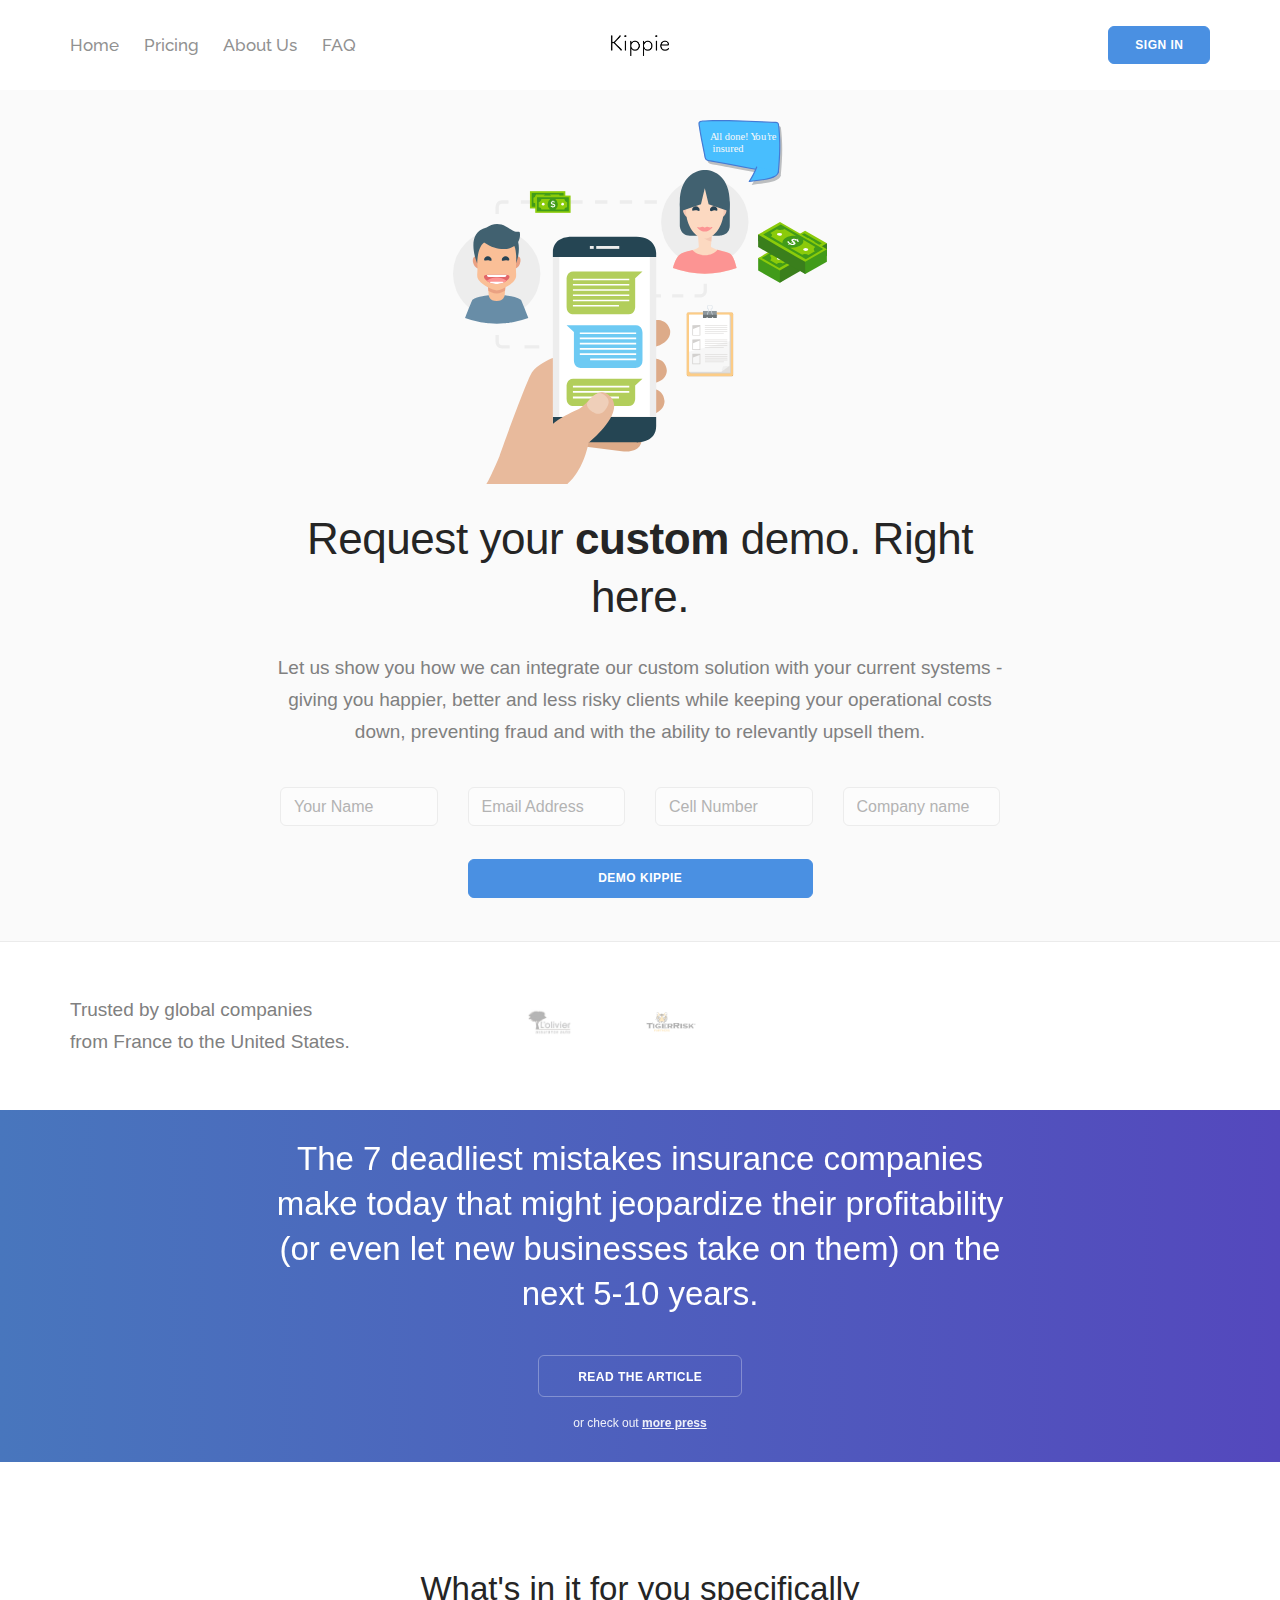
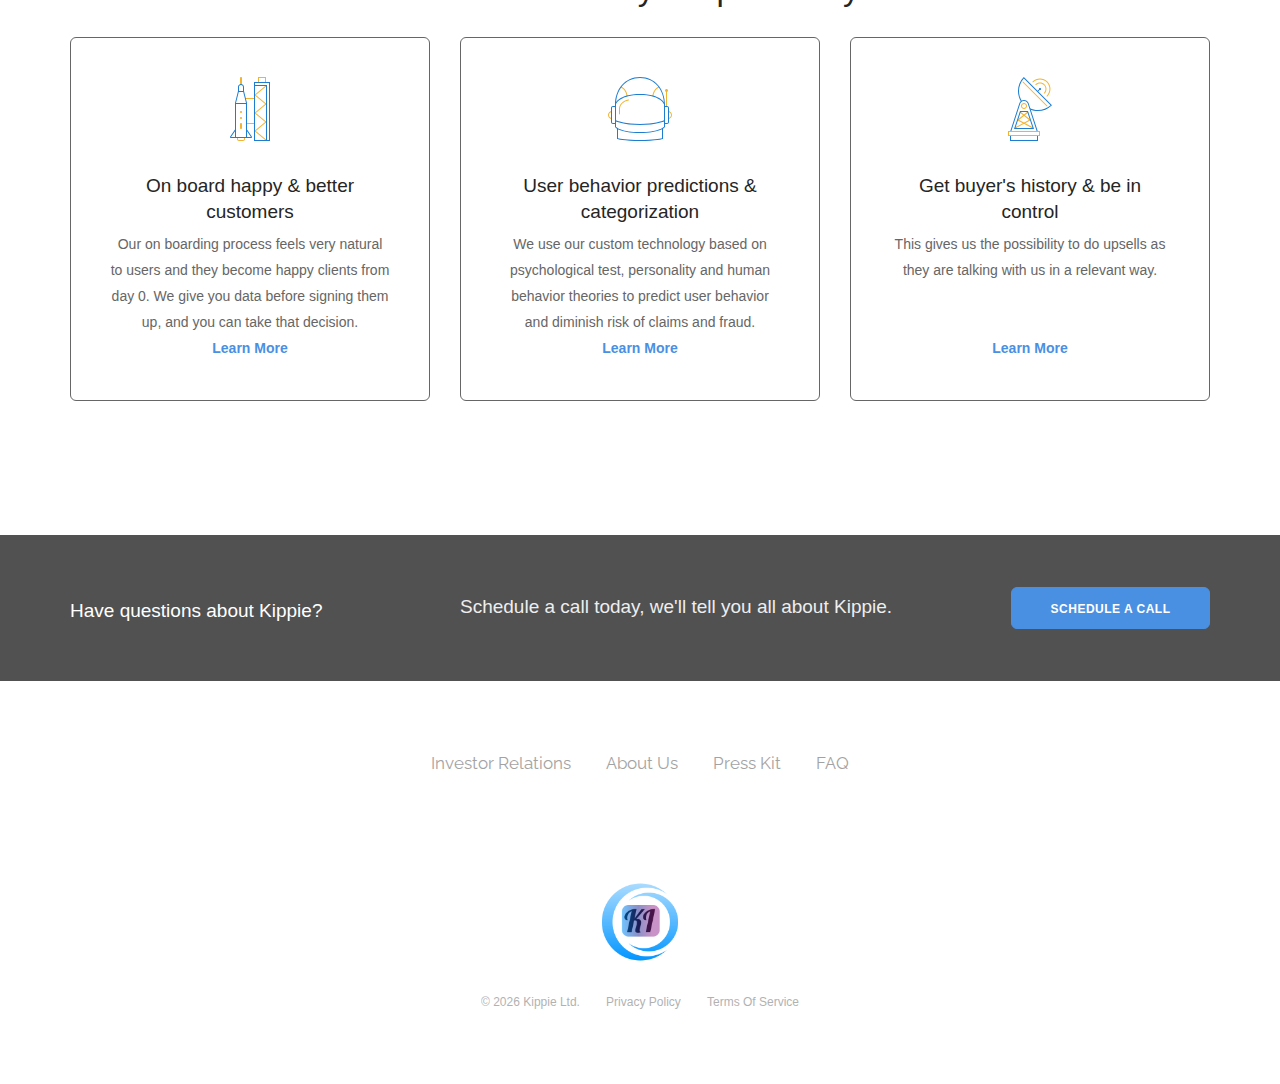
==== commit aa0a6052: "Addded content to the mistake page" ====
--- a/index.htm
+++ b/index.htm
@@ -107,7 +107,7 @@
 						<img alt="" class="image smaller-svg" src="./files/presentation.svg">
 						<h1>Request your<b> custom</b> demo. Right here.</h1>
 						<p class="lead">Let us show you how we can integrate our custom solution with your current systems - giving you happier, better and less risky clients while keeping your operational costs down, preventing fraud and with the ability to relevantly upsell them. </p>
-						<form action="https://formspree.io/isaac@isaacramonet.com" class="demoForm" data-error="Please provide your name, email, cell &amp; an address to test your Kippie demo." data-success="Thanks for demoing Kippie! Please wait for us to contact you in the following days." id="demoForm" name="demoForm">
+						<form action="https://formspree.io/isaac@kippie.co" class="demoForm" data-error="Please provide your name, email, cell &amp; an address to test your Kippie demo." data-success="Thanks for demoing Kippie! Please wait for us to contact you in the following days." id="demoForm" name="demoForm">
 							<div class="col-12 col-md-6 col-lg-3">
 								<input class="validate-required" id="firstName" name="firstName" placeholder="Your Name" type="text">
 							</div>
@@ -157,7 +157,7 @@
 				<div class="row">
 					<div class="col-sm-10 col-md-8">
 						<div class="cta">
-							<h2>The 10 deadliest mistakes insurance companies make today that might jeopardize their profitability (or even let new businesses take on them) on the next 5-10 years.</h2><a class="btn btn--outlined type--uppercase" href="10-mistakes.html" target="_blank"><span class="btn__text">Read the article</span></a>
+							<h2>The 7 deadliest mistakes insurance companies make today that might jeopardize their profitability (or even let new businesses take on them) on the next 5-10 years.</h2><a class="btn btn--outlined type--uppercase" href="7-mistakes.html" target="_blank"><span class="btn__text">Read the article</span></a>
 							<p class="type--fine-print">or check out <a href="why-us.html">more press</a></p>
 						</div>
 					</div>
--- a/files/blog.css
+++ b/files/blog.css
@@ -1,3 +1,46 @@
+@import url('https://fonts.googleapis.com/css?family=Overlock|Source+Sans+Pro|Raleway');
+
+
 .fine-line {
   border-right: 0.1em solid #696969;
 }
+
+
+.title-style {
+  font-family: "Source Sans Pro";
+}
+
+
+.subtitle-style {
+  font-size: "Overlock", sans-serif;
+  font-family: 2.4em;
+  font-style: italic;
+  font-weight: 600;
+}
+
+
+.main-style {
+  font-size: "Raleway", sans-serif;
+  font-family: 1em;
+}
+
+.oblique {
+  font-style: oblique;
+}
+
+
+ul li {
+  text-align: left;
+  font-weight: 600;
+  color: #5c5c5c;
+  font-size: 1.2em;
+  font-family: 'Raleway', sans-serif;
+}
+
+h4 {
+  padding-top: 2%;
+}
+
+.last {
+  padding-bottom: 6%;
+}
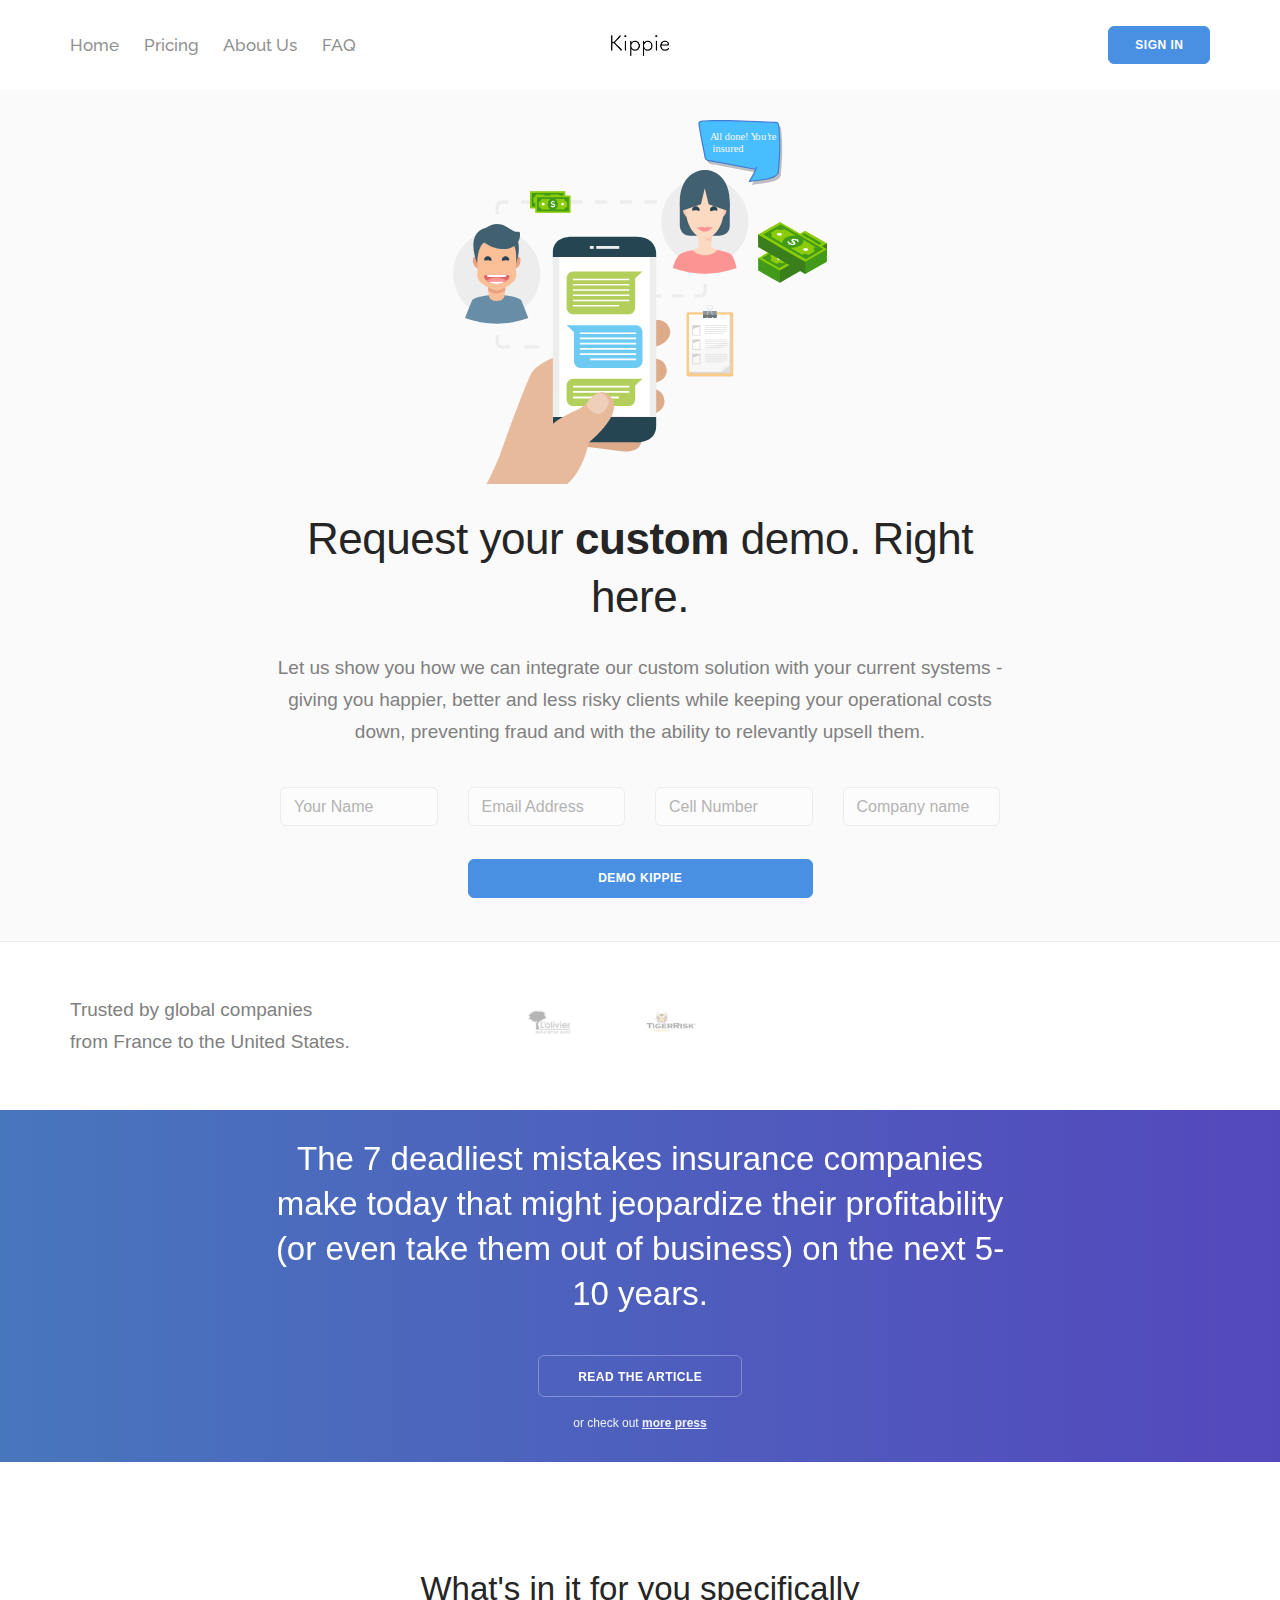
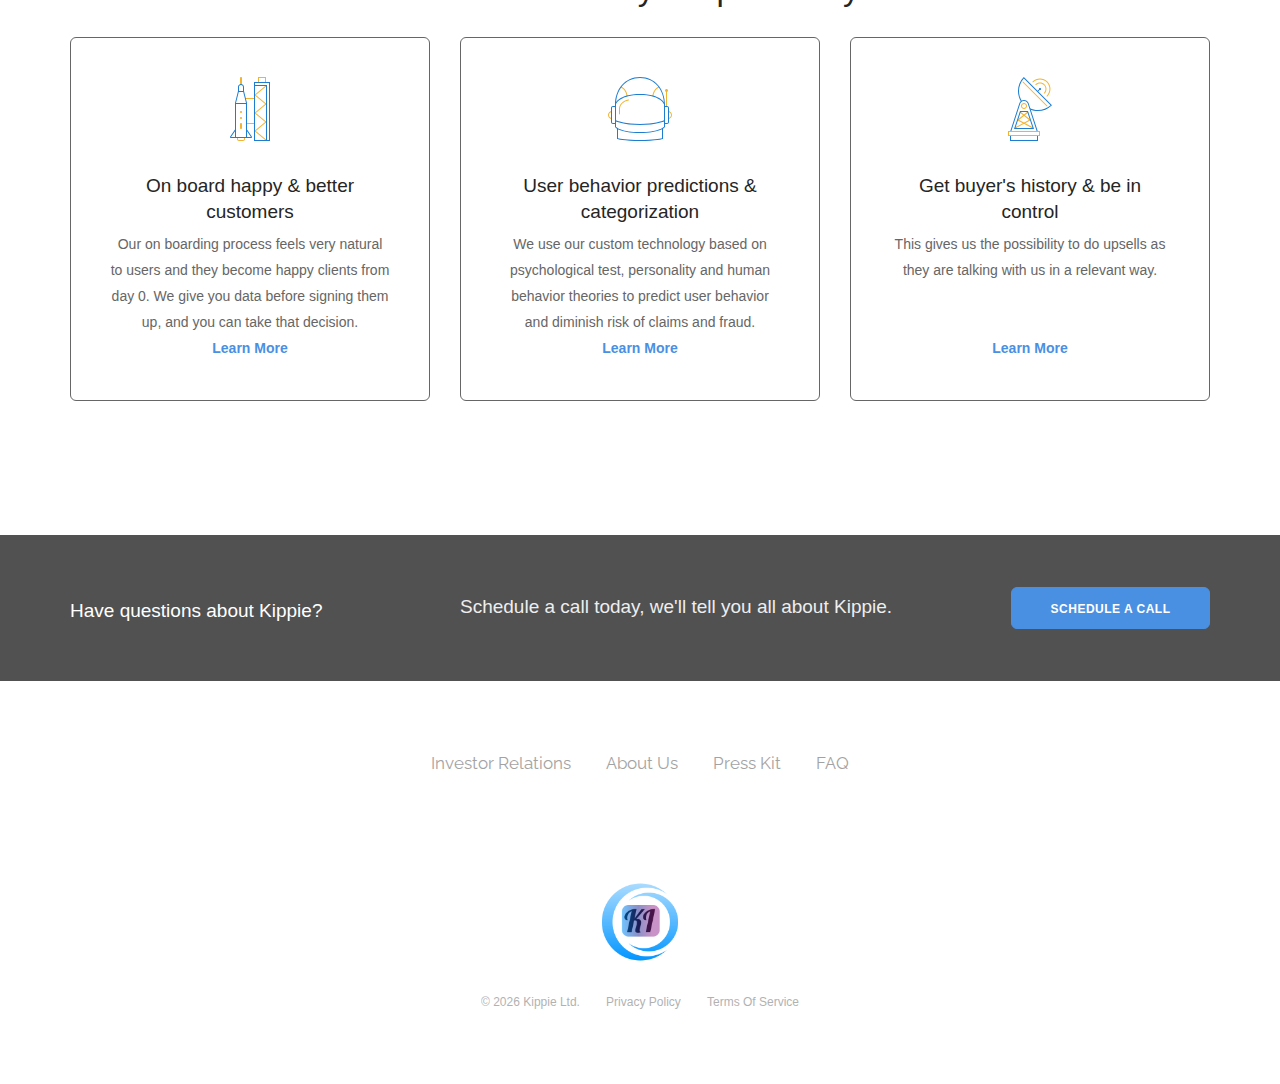
==== commit 107046d6: "Ammndments in the blog post" ====
--- a/index.htm
+++ b/index.htm
@@ -2,12 +2,6 @@
 <html class="" lang="en">
 <head>
 
-	<script id="twitter-wjs" src="./files/widgets.js">
-	</script>
-	<script id="facebook-jssdk" src="./files/sdk.js">
-	</script>
-	<script async src="./files/analytics.js">
-	</script>
 
 	<meta content="text/html; charset=utf-8" http-equiv="Content-Type">
 	<title>Kippie | Customer Relationships for Insurers</title>
@@ -107,20 +101,20 @@
 						<img alt="" class="image smaller-svg" src="./files/presentation.svg">
 						<h1>Request your<b> custom</b> demo. Right here.</h1>
 						<p class="lead">Let us show you how we can integrate our custom solution with your current systems - giving you happier, better and less risky clients while keeping your operational costs down, preventing fraud and with the ability to relevantly upsell them. </p>
-						<form action="https://formspree.io/isaac@kippie.co" class="demoForm" data-error="Please provide your name, email, cell &amp; an address to test your Kippie demo." data-success="Thanks for demoing Kippie! Please wait for us to contact you in the following days." id="demoForm" name="demoForm">
-							<div class="col-12 col-md-6 col-lg-3">
-								<input class="validate-required" id="firstName" name="firstName" placeholder="Your Name" type="text">
-							</div>
-							<div class="col-12 col-md-6 col-lg-3">
-								<input class="validate-required validate-email" id="email" name="email" placeholder="Email Address" type="email">
-							</div>
-							<div class="col-12 col-md-6 col-lg-3">
-								<input class="validate-required validate-email" id="phone" name="phone" placeholder="Cell Number" type="text">
-							</div>
-							<div class="col-12 col-md-6 col-lg-3">
-								<input class="validate-required validate-email" id="message" name="message" placeholder="Company name" type="text">
-							</div>
-							<div class="alert hidden" id="demoResult"></div>
+						<form action="https://formspree.io/isaac@kippie.co" method="POST" class="demoForm" data-error="Please provide your name, email, cell &amp; an address to test your Kippie demo." data-success="Thanks for demoing Kippie! Please wait for us to contact you in the following days."  name="demoForm">
+							<div class="col-12 col-md-6 col-lg-3">
+								<input class="validate-required"  name="name" placeholder="Your Name" type="text">
+							</div>
+							<div class="col-12 col-md-6 col-lg-3">
+								<input class="validate-required validate-email" name="email" placeholder="Email Address" type="email">
+							</div>
+							<div class="col-12 col-md-6 col-lg-3">
+								<input class="validate-required validate-email"  name="phone" placeholder="Cell Number" type="text">
+							</div>
+							<div class="col-12 col-md-6 col-lg-3">
+								<input class="validate-required validate-email"name="company" placeholder="Company name" type="text">
+							</div>
+							<div class="alert hidden" ></div>
 							<div class="col-md-6 col-md-offset-3" style="padding-top: 20px;">
 								<button class="btn btn--primary type--uppercase" type="submit">Demo Kippie</button>
 							</div>
@@ -132,6 +126,7 @@
 				</div><!--end of row-->
 			</div><!--end of container-->
 		</section>
+
 		<section class="testimonials-1 space--xs">
 			<div class="container">
 				<div class="row">
@@ -157,7 +152,7 @@
 				<div class="row">
 					<div class="col-sm-10 col-md-8">
 						<div class="cta">
-							<h2>The 7 deadliest mistakes insurance companies make today that might jeopardize their profitability (or even let new businesses take on them) on the next 5-10 years.</h2><a class="btn btn--outlined type--uppercase" href="7-mistakes.html" target="_blank"><span class="btn__text">Read the article</span></a>
+							<h2>The 7 deadliest mistakes insurance companies make today that might jeopardize their profitability (or even take them out of business) on the next 5-10 years.</h2><a class="btn btn--outlined type--uppercase" href="7-mistakes.html" target="_blank"><span class="btn__text">Read the article</span></a>
 							<p class="type--fine-print">or check out <a href="why-us.html">more press</a></p>
 						</div>
 					</div>
@@ -261,7 +256,7 @@
 							<a href="#" target="_blank"><img alt="Image" class="logo" src="./files/logo-other.png"></a><a></a>
 						</div><a><br></a>
 						<div>
-							<a><span class="type--fine-print">© <span class="update-year">2017</span> Kippie Ltd.</span></a> <a class="type--fine-print" href="https://kippie.co/privacy" class="link-disabled" target="_blank">Privacy Policy</a> <a class="type--fine-print" href="https://www.kippie.co/tos" class="link-disabled" target="_blank">Terms Of Service</a>
+							<a><span class="type--fine-print">© <span class="update-year">2017</span> Kippie Ltd.</span></a> <a class="type--fine-print link-disabled" href="https://kippie.co/privacy" target="_blank">Privacy Policy</a> <a class="type--fine-print link-disabled" href="https://www.kippie.co/tos"  target="_blank">Terms Of Service</a>
 						</div>
 					</div>
 				</div>
@@ -282,7 +277,7 @@
 	<script src="./files/scripts.min.js">
 	</script>
 
-  <script>
+  <!-- <script>
     window.intercomSettings = {
       app_id: "g0k3pbpo"
     };
@@ -292,8 +287,10 @@
 
   <script>
       (function(){var w=window;var ic=w.Intercom;if(typeof ic==="function"){ic('reattach_activator');ic('update',intercomSettings);}else{var d=document;var i=function(){i.c(arguments)};i.q=[];i.c=function(args){i.q.push(args)};w.Intercom=i;function l(){var s=d.createElement('script');s.type='text/javascript';s.async=true;s.src='https://widget.intercom.io/widget/g0k3pbpo';var x=d.getElementsByTagName('script')[0];x.parentNode.insertBefore(s,x);}if(w.attachEvent){w.attachEvent('onload',l);}else{w.addEventListener('load',l,false);}}})()
-  </script>
-
+  </script> -->
+
+<!-- Testing crisp as customer chat -->
+<script type="text/javascript">window.$crisp=[];window.CRISP_WEBSITE_ID="bf862d97-25d5-4222-a265-95ed842c904d";(function(){d=document;s=d.createElement("script");s.src="https://client.crisp.chat/l.js";s.async=1;d.getElementsByTagName("head")[0].appendChild(s);})();</script>
 
 </body>
 </html>
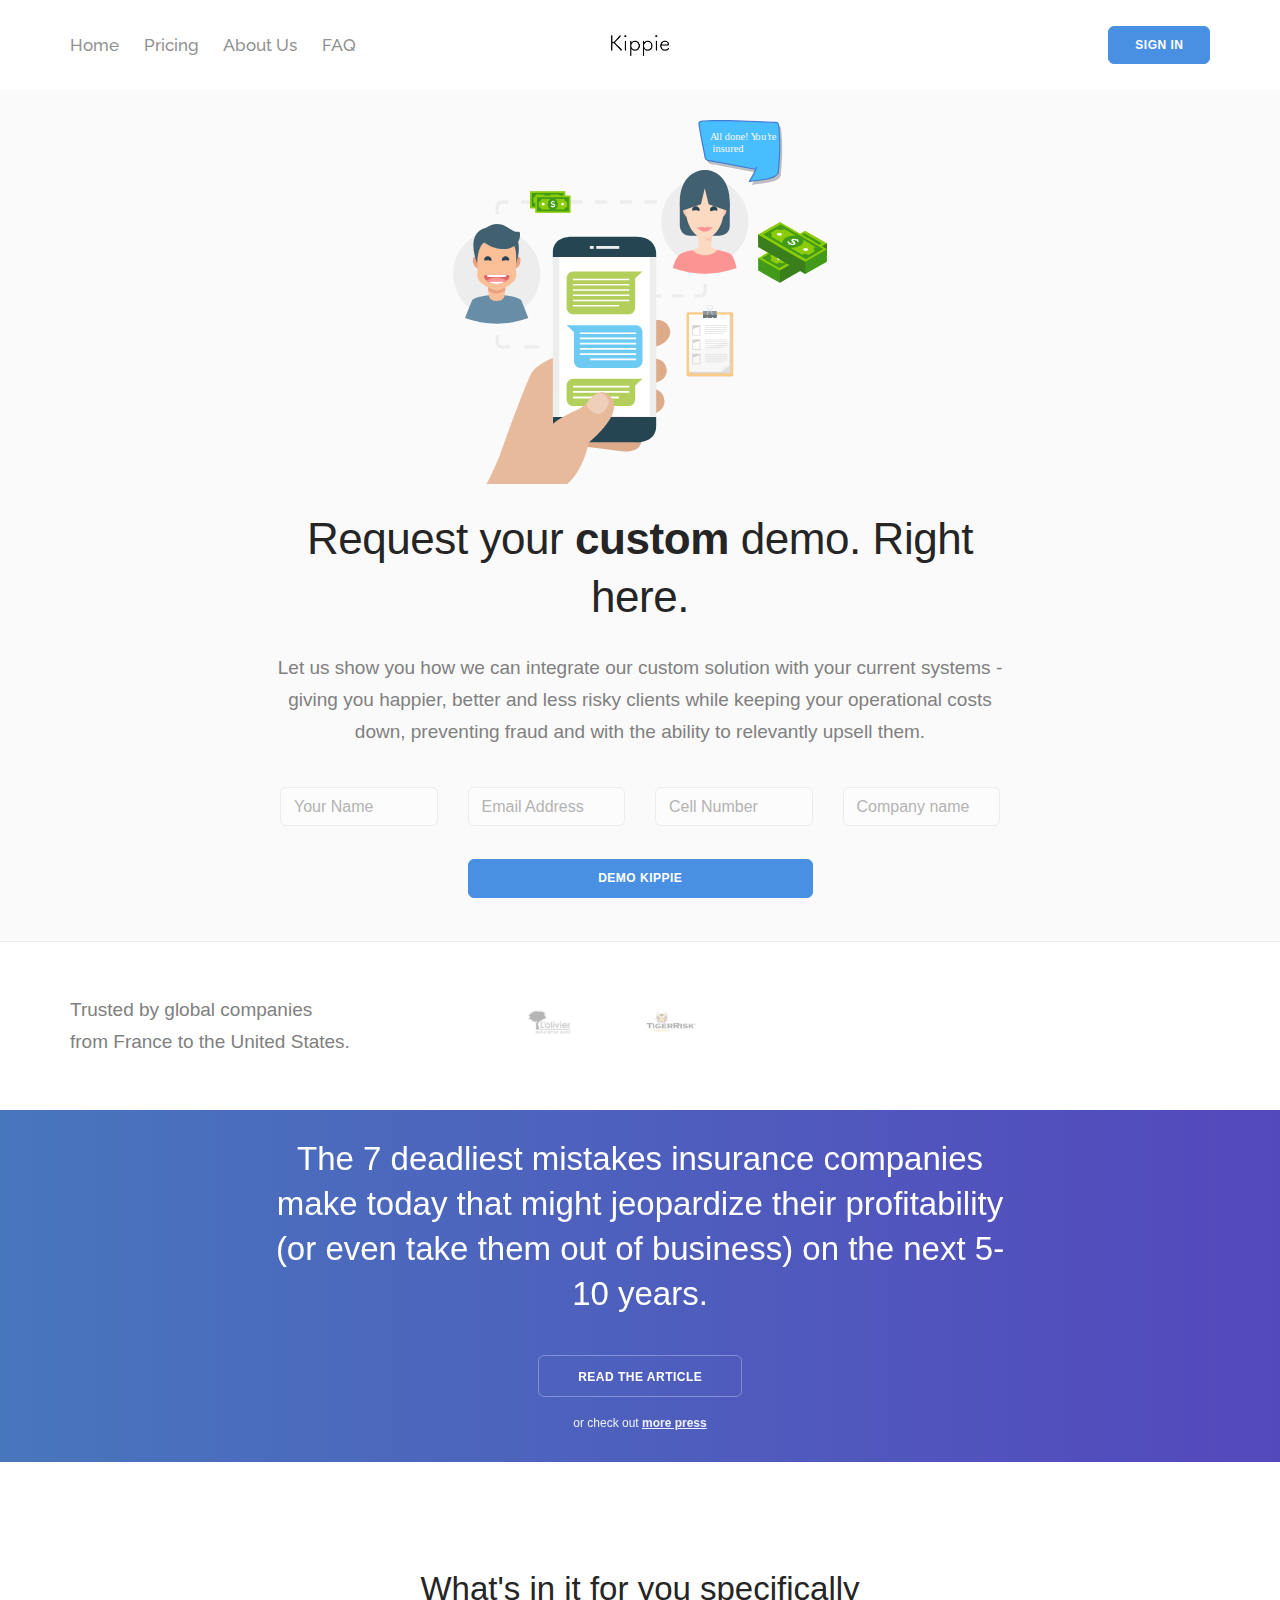
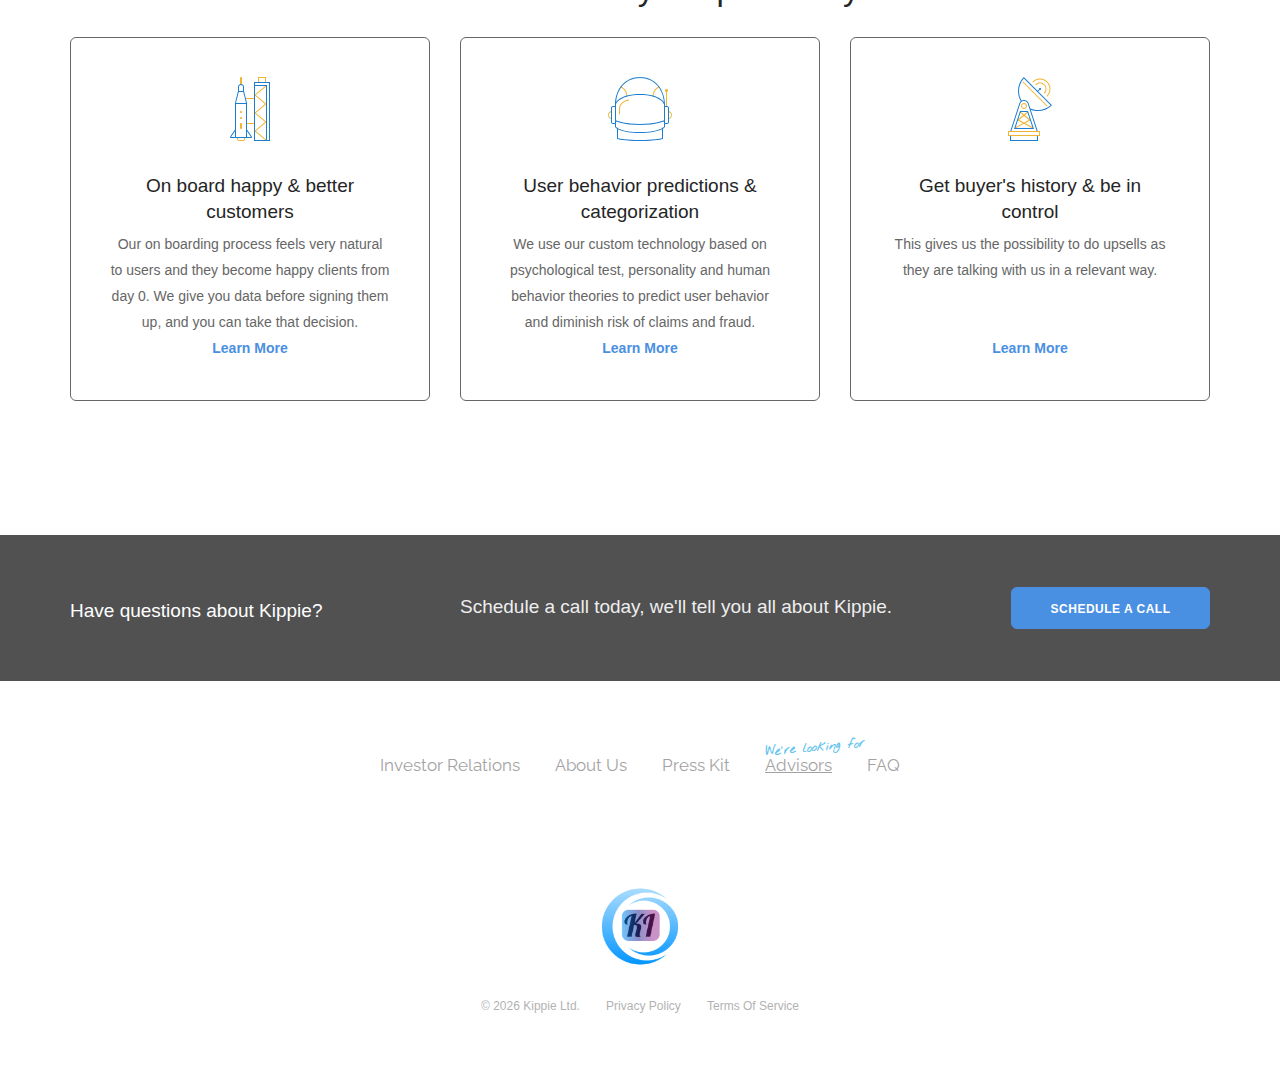
==== commit f348b0db: "Updated" ====
--- a/index.htm
+++ b/index.htm
@@ -232,6 +232,12 @@
 									<a href="#" class="link-disabled"><span>Press Kit</span></a>
 								</li>
 								<li>
+									<span class="menu-text">
+									<span>We're looking for</span>
+									<a href="https://www.badassadvisors.com/companies/kippie/briefs#brief-424">Advisors</a>
+									</span>
+								</li>
+								<li>
 									<a href="http://kippie.helpsite.io/"><span>FAQ</span></a>
 								</li>
 							</ul>
--- a/files/custom.css
+++ b/files/custom.css
@@ -1 +1,16 @@
-/*! Place your custom styles here */+@import url('https://fonts.googleapis.com/css?family=Nothing+You+Could+Do');
+
+.menu-text span {
+    float: left;
+    display: inline-block;
+    font-size: 13px;
+    top: -12px;
+    position: absolute;
+    z-index: 20;
+    line-height: 20px;
+    width: 100px;
+    font-family: "Nothing you could do", Cursive;
+    color: #009fe3;
+    text-align: center;
+    transform: rotate(-5deg);
+}
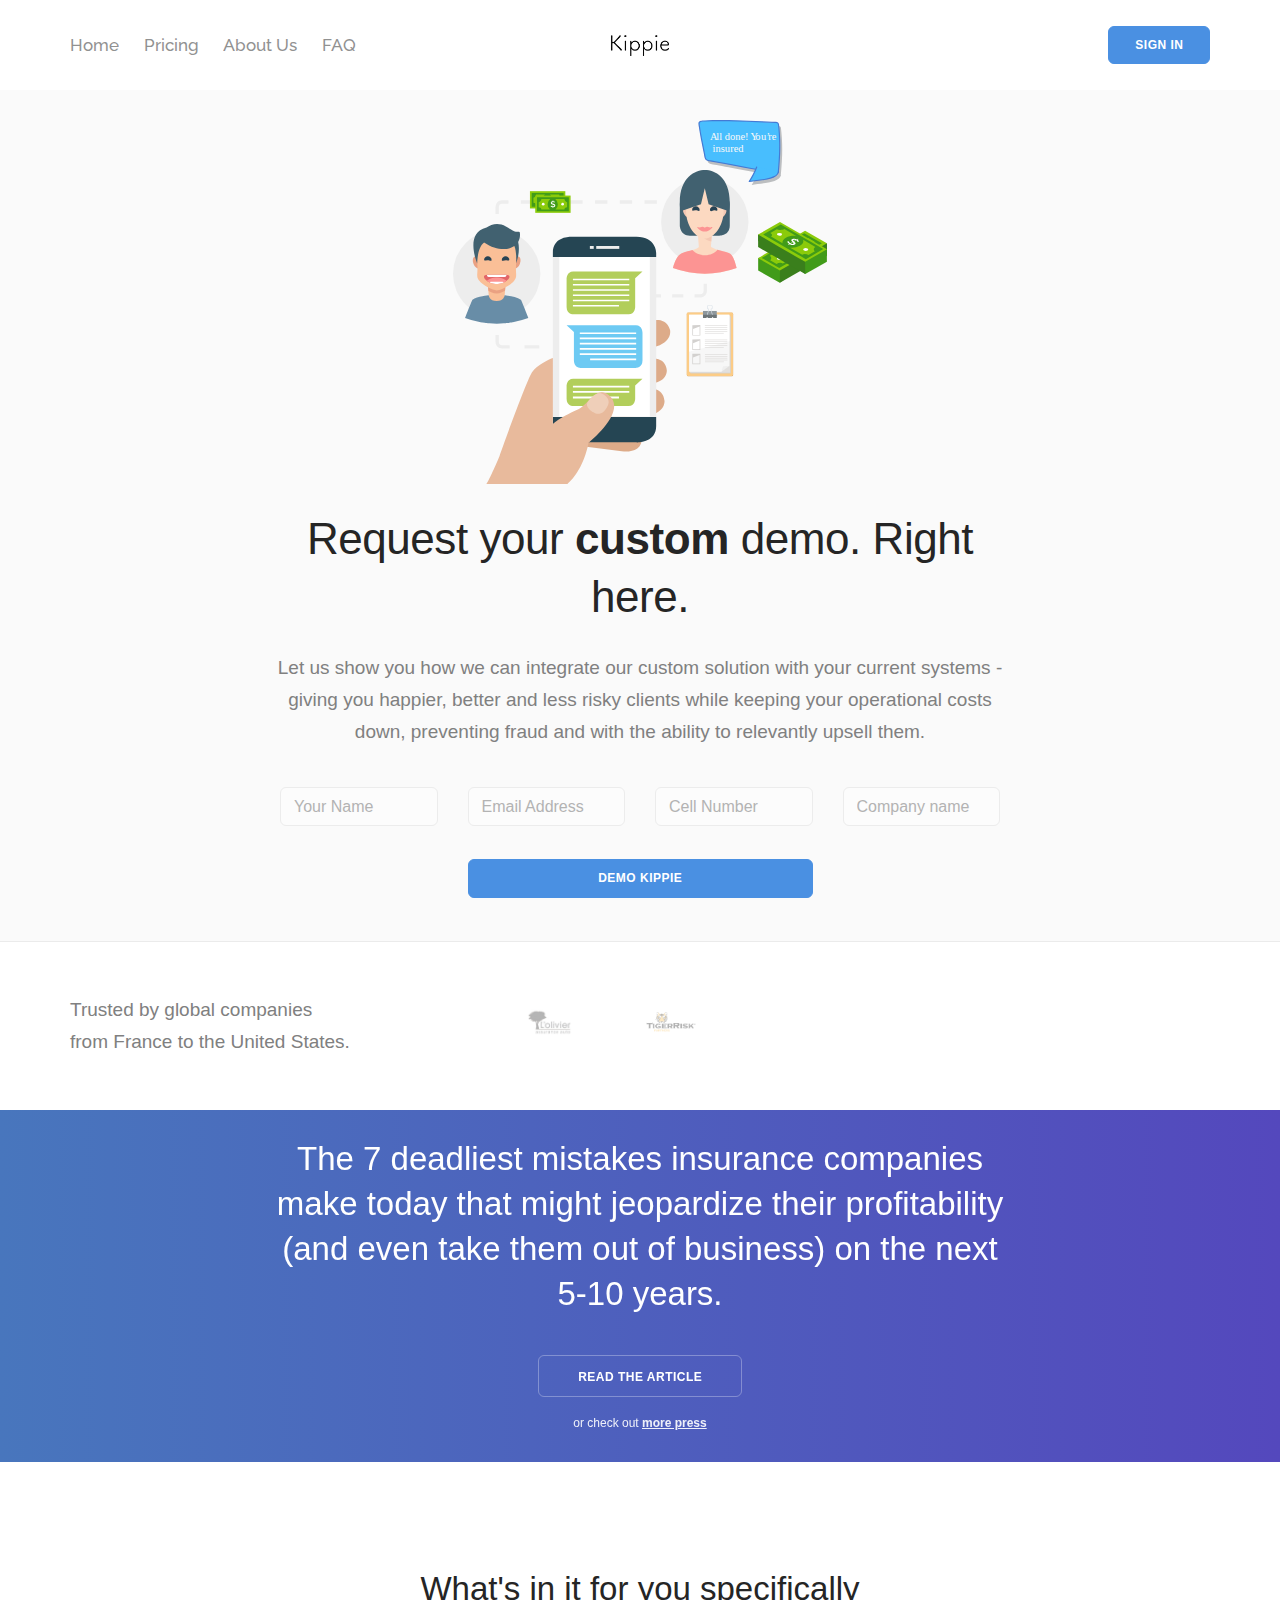
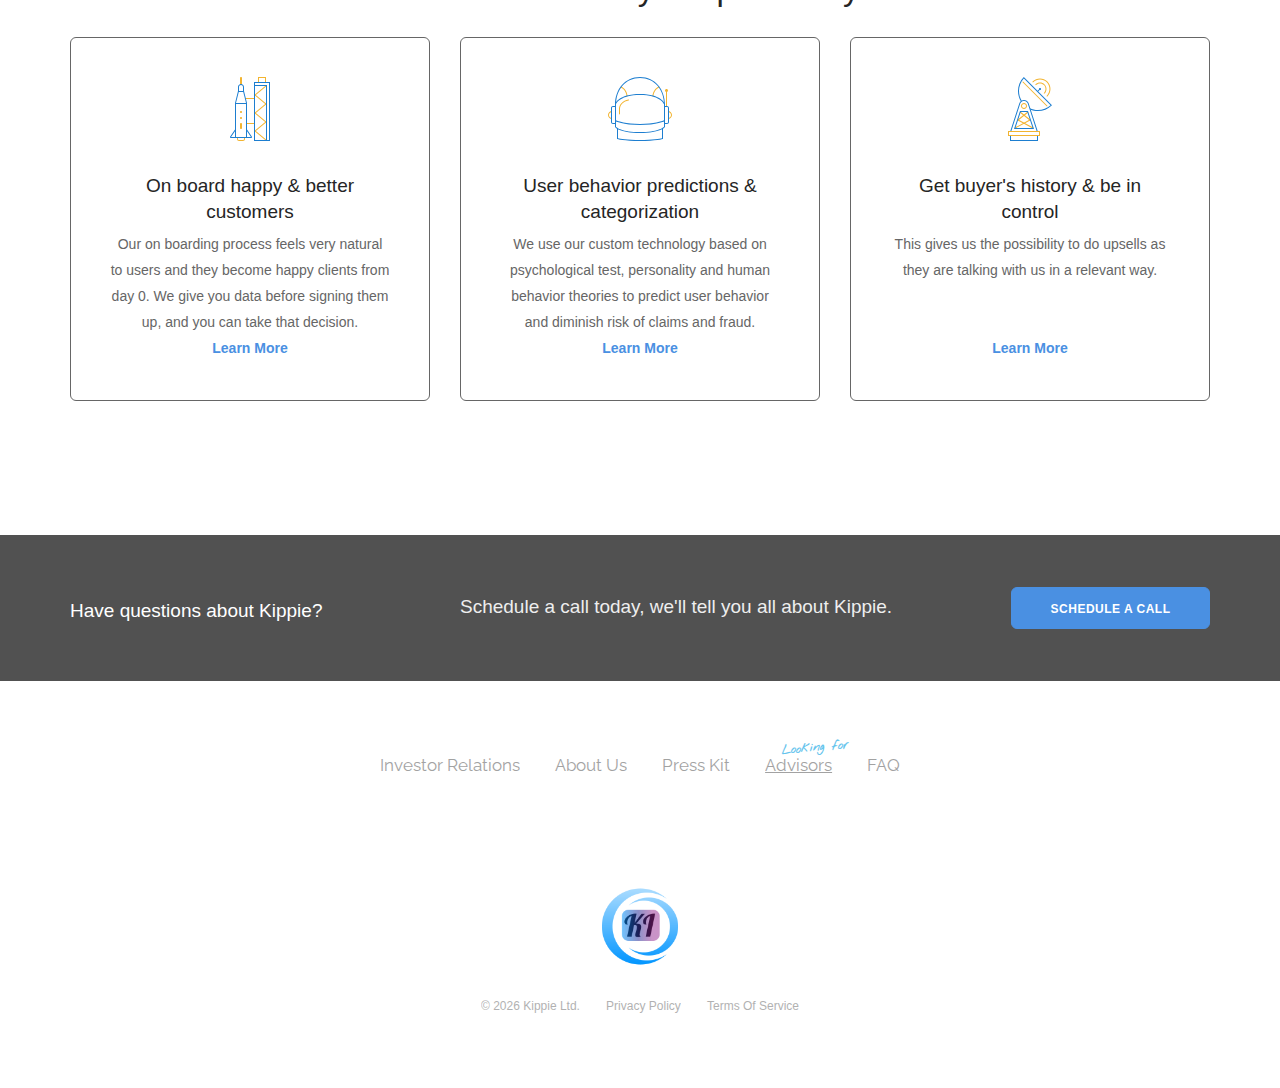
==== commit 5db78071: "Added new blog - updates" ====
--- a/index.htm
+++ b/index.htm
@@ -152,8 +152,8 @@
 				<div class="row">
 					<div class="col-sm-10 col-md-8">
 						<div class="cta">
-							<h2>The 7 deadliest mistakes insurance companies make today that might jeopardize their profitability (or even take them out of business) on the next 5-10 years.</h2><a class="btn btn--outlined type--uppercase" href="7-mistakes.html" target="_blank"><span class="btn__text">Read the article</span></a>
-							<p class="type--fine-print">or check out <a href="why-us.html">more press</a></p>
+							<h2>The 7 deadliest mistakes insurance companies make today that might jeopardize their profitability (and even take them out of business) on the next 5-10 years.</h2><a class="btn btn--outlined type--uppercase" href="7-mistakes.html" target="_blank"><span class="btn__text">Read the article</span></a>
+							<p class="type--fine-print">or check out <a href="why-kippie.html">more press</a></p>
 						</div>
 					</div>
 				</div>
@@ -233,7 +233,7 @@
 								</li>
 								<li>
 									<span class="menu-text">
-									<span>We're looking for</span>
+									<span>Looking for</span>
 									<a href="https://www.badassadvisors.com/companies/kippie/briefs#brief-424">Advisors</a>
 									</span>
 								</li>
--- a/files/blog.css
+++ b/files/blog.css
@@ -44,3 +44,24 @@
 .last {
   padding-bottom: 6%;
 }
+
+
+.margin {
+  margin-bottom: 4%;
+}
+
+.pad {
+  padding-bottom: 3%;
+}
+
+.right {
+  text-align: right;
+}
+
+.bold {
+  font-weight: 600;
+}
+
+.margin-lft {
+  margin-left: 10% !important;
+}
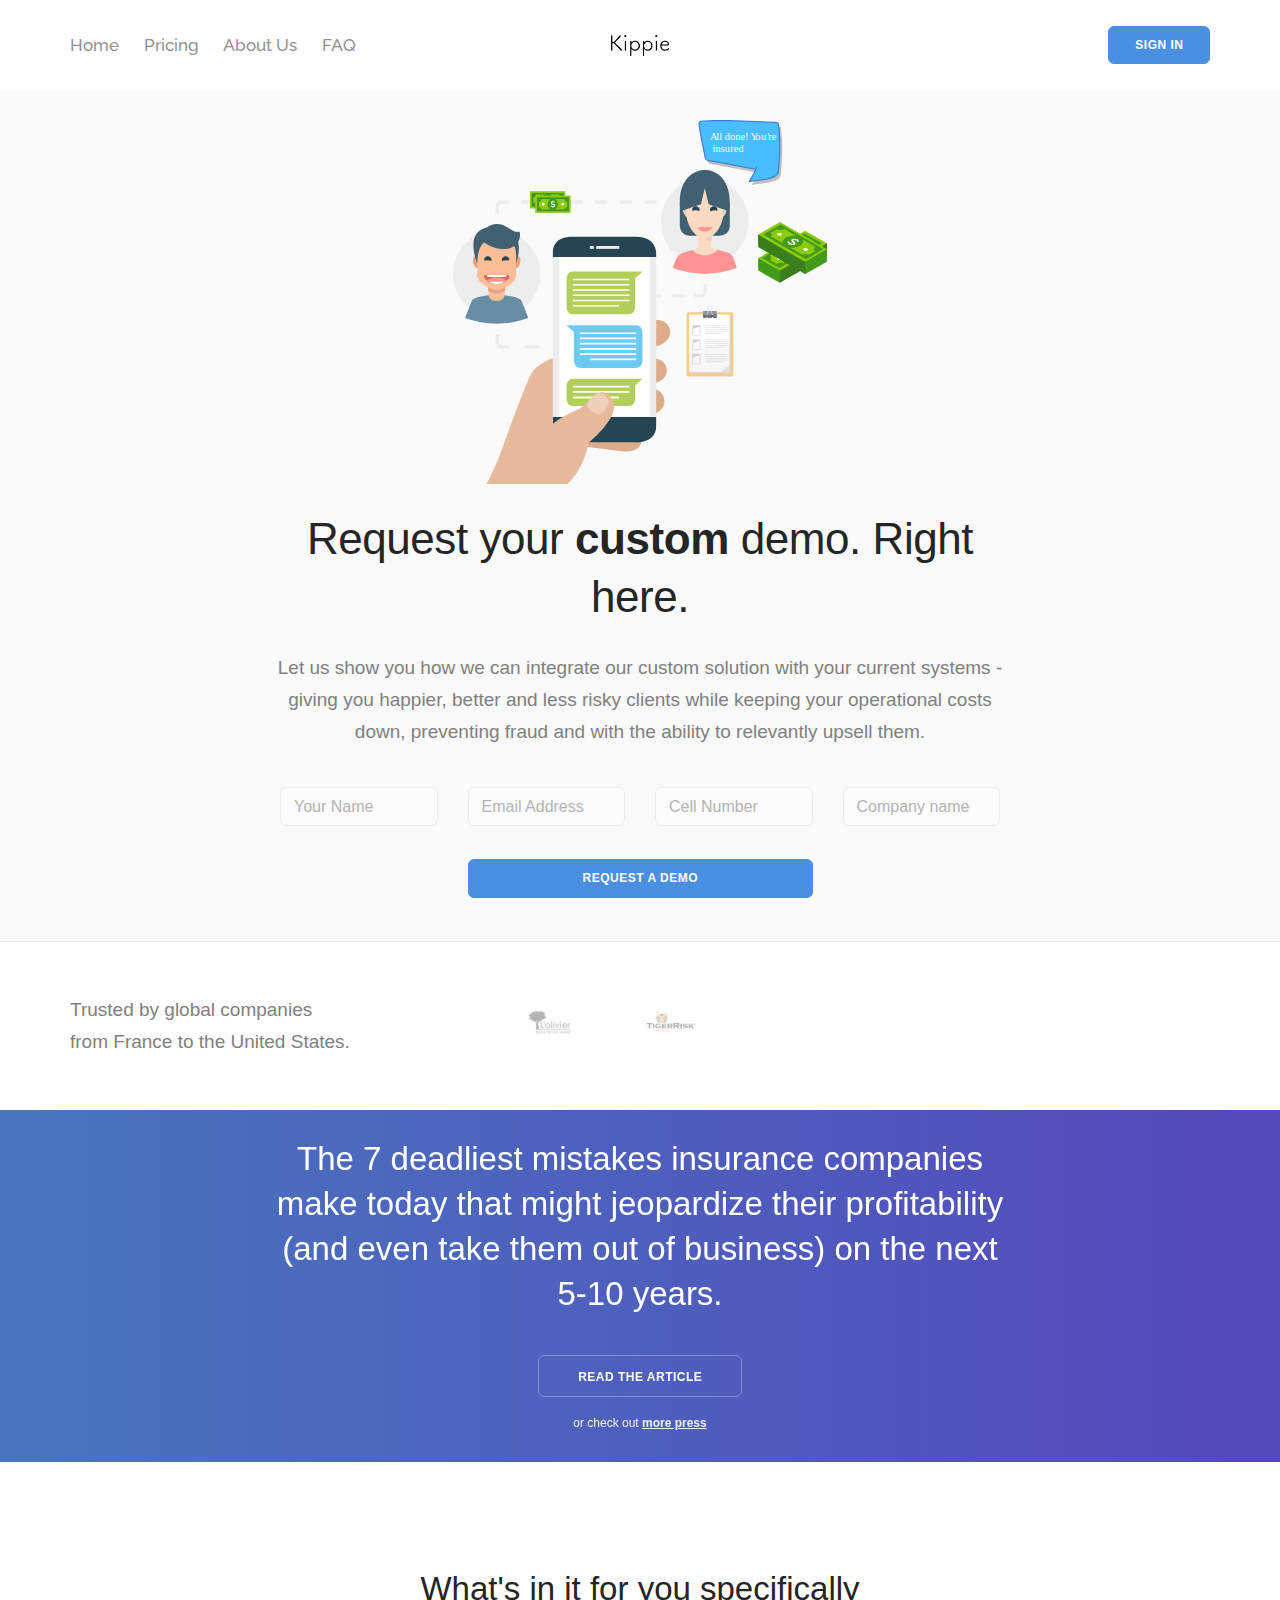
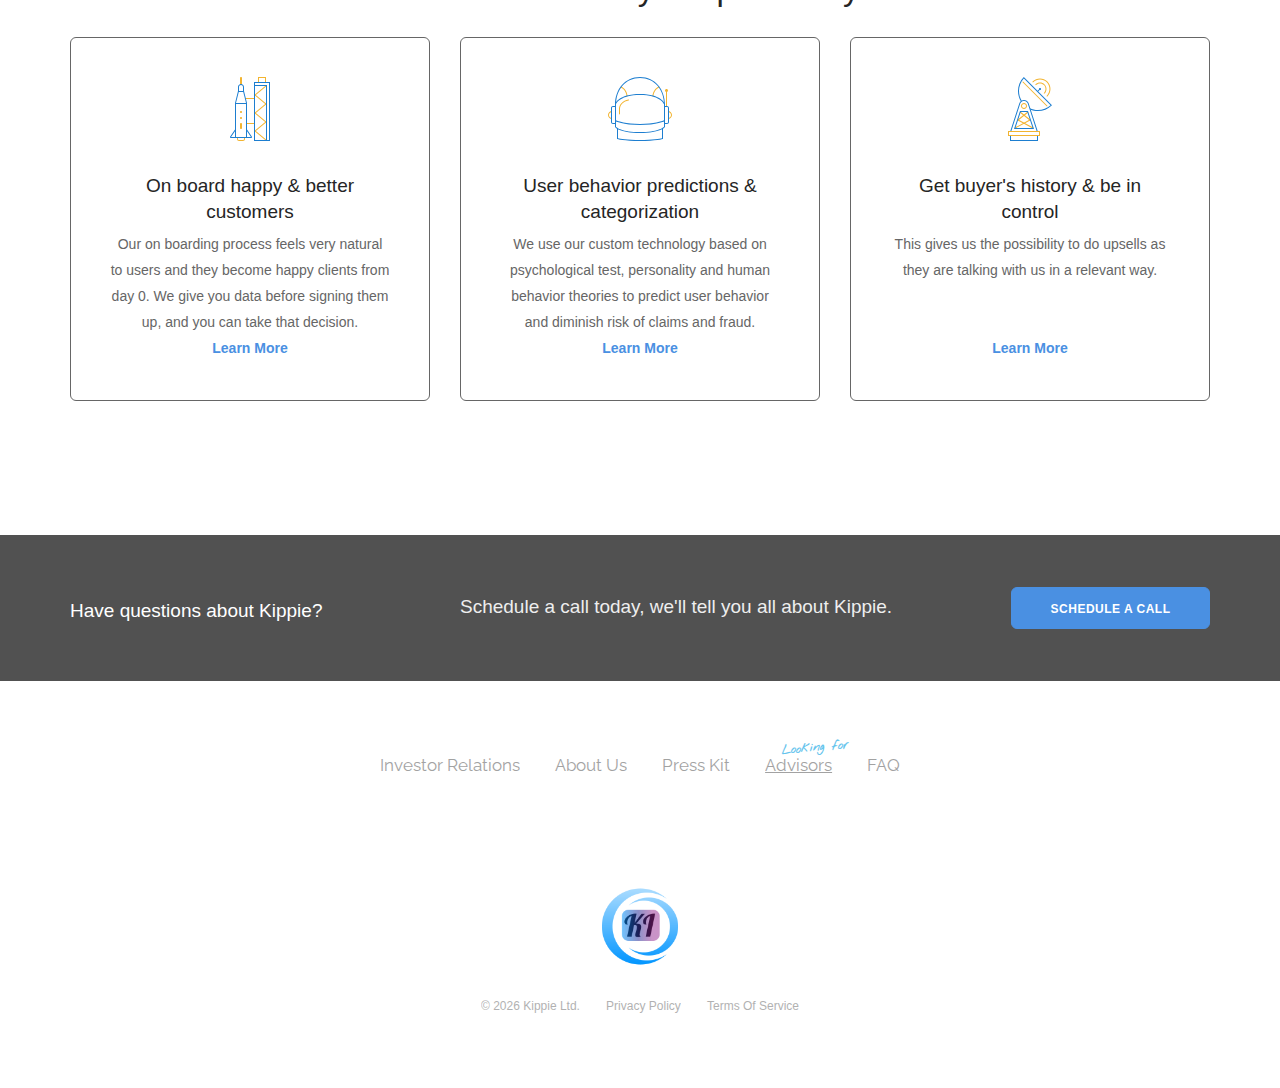
==== commit a77bfac8: "Updates" ====
--- a/index.htm
+++ b/index.htm
@@ -116,7 +116,7 @@
 							</div>
 							<div class="alert hidden" ></div>
 							<div class="col-md-6 col-md-offset-3" style="padding-top: 20px;">
-								<button class="btn btn--primary type--uppercase" type="submit">Demo Kippie</button>
+								<button class="btn btn--primary type--uppercase" type="submit">Request a demo</button>
 							</div>
 							<div aria-hidden="true" style="position: absolute; left: -5000px;">
 								<input tabindex="-1" type="submit" value="">
